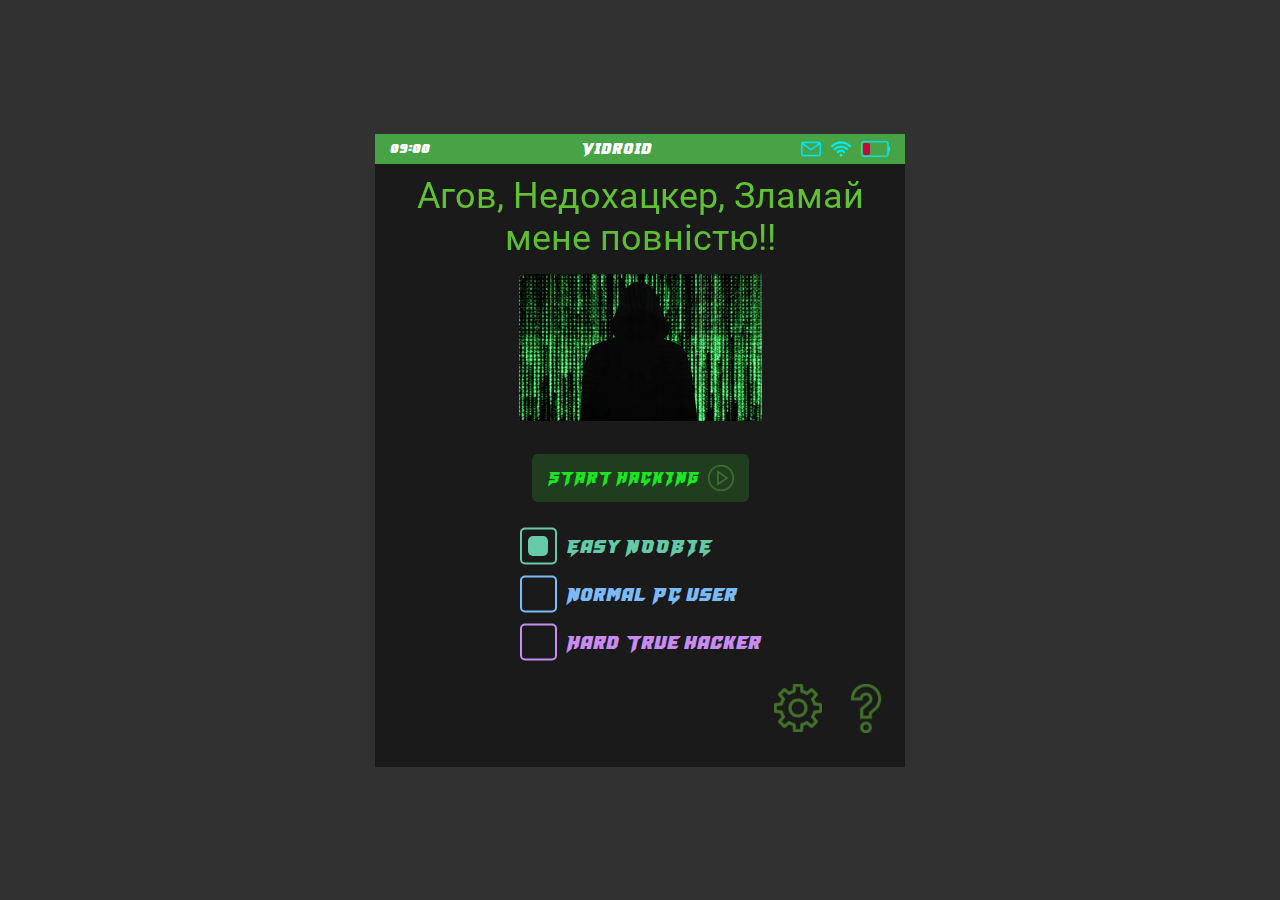
==== index.html @ 98e70397 "Add files via upload" ====
<!DOCTYPE html>
<html id="html" lang="en">
  <head>
    <meta charset="UTF-8" />
    <meta http-equiv="X-UA-Compatible" content="IE=edge" />
    <meta name="viewport" content="width=device-width, initial-scale=1.0" />
    <link rel="stylesheet" href="css/style.min.css?_v=20230203214151" />
    <title></title>
  </head>

  <body>
    <header class="header"></header>

    <div class="wrapper">
      <main>
        <div class="game-background">
          <!-- <div class="game-background__img">
      <img src="img/bg-code.png" alt="" />
    </div> -->
          <div class="game-scene">
            <div class="game-scene__header game-header">
              <div class="game-header__time">09:00</div>
              <div class="game-header__logo"><p>Vidroid</p></div>
              <div class="game-header__icons">
                <img src="img/mail.svg" alt="" /><img
                  src="img/wifi.svg"
                  alt=""
                /><img src="img/battery.svg" alt="" />
              </div>
            </div>
            <div class="game-scene__body game-body">
              <div class="game-body__main-screen page main-screen">
                <h2 class="main-screen__title">
                  Агов, Недохацкер, Зламай мене повністю!!
                </h2>
                <div class="main-screen__img">
                  <img src="img/main-screen-img.png" alt="" />
                </div>
                <div class="main-screen__start-button">
                  <p>START HACKING</p>
                  <img src="img/game-button.svg" alt="" />
                </div>
                <div class="main-screen__hard-block hard-block">
                  <div
                    complexity="easy"
                    class="hard-block__button active level-easy"
                  >
                    Easy NOOBIE
                  </div>
                  <div
                    complexity="medium"
                    class="hard-block__button level-medium"
                  >
                    Normal PC user
                  </div>
                  <div complexity="hard" class="hard-block__button level-hard">
                    Hard True hacker
                  </div>
                </div>
                <div class="main-screen__help-buttons help-buttons">
                  <div
                    class="help-buttons__button help-buttons__button-settings"
                  >
                    <img src="img/settings.svg" alt="" />
                  </div>
                  <div
                    class="help-buttons__button help-buttons__button-questions"
                  >
                    <img src="img/questions.svg" alt="" />
                  </div>
                </div>
              </div>
              <div class="game-body__game-level page game-level">
                <h2 class="game-level__title"></h2>
                <div class="game-level__image">
                  <img src="img/task-image.png" alt="" />
                </div>
                <div class="game-level__answers-block"></div>
                <div class="game-level__interface interface">
                  <div class="interface__inventory inventory">
                    <div class="inventory__item"></div>
                    <div class="inventory__item"></div>
                    <div class="inventory__item"></div>
                    <div class="inventory__item"></div>
                    <div class="inventory__item"></div>
                  </div>
                  <div class="interface__map">
                    <img src="img/map-icon.png" alt="map" />
                  </div>
                </div>
                <div class="game-level__popup-wrapper game-level__popup-hidden">
                  <div class="game-level__popup">
                    <h2 class="game-level__popup-title"></h2>
                    <!-- <a class="game-level__popup-button">Move on</a> -->
                  </div>
                </div>
              </div>
              <div class="game-body__map game-map game-map-hidden">
                <div class="game-map__content">
                  <div class="close-map-button">x</div>
                  <div class="game-map__item-start">Start Hacking</div>
                  <div
                    lvl="1"
                    numinarr=""
                    class="game-map__item game-map__item-1 question lvl lvl-1"
                  >
                    <img src="img/1.svg" alt="" />
                  </div>
                  <div
                    lvl="2"
                    numinarr=""
                    class="game-map__item game-map__item-2 question lvl lvl-2 game-item-key game-item-key-1"
                  >
                    <img src="img/key.svg" alt="" />
                  </div>
                  <div
                    lvl="3"
                    numinarr=""
                    class="game-map__item game-map__item-3 question lvl lvl-3"
                  >
                    <img src="img/2.svg" alt="" />
                  </div>
                  <div
                    lvl="4"
                    numinarr=""
                    class="game-map__item game-map__item-4 question lvl lvl-4"
                  >
                    <img src="img/3.svg" alt="" />
                  </div>
                  <div
                    lvl="5"
                    numinarr=""
                    class="game-map__item game-map__item-5 question lvl lvl-5"
                  >
                    <img src="img/4.svg" alt="" />
                  </div>
                  <div
                    lvl="6"
                    numinarr=""
                    class="game-map__item game-map__item-6 question lvl lvl-6 game-item-key game-item-key-2"
                  >
                    <img src="img/key.svg" alt="" />
                  </div>
                  <div
                    lvl="7"
                    numinarr=""
                    class="game-map__item game-map__item-7 question lvl lvl-7"
                  >
                    <img src="img/5.svg" alt="" />
                  </div>
                  <div
                    lvl="8"
                    numinarr=""
                    class="game-map__item game-map__item-8 question lvl lvl-8"
                  >
                    <img src="img/6.svg" alt="" />
                  </div>
                  <div
                    lvl="9"
                    numinarr=""
                    class="game-map__item game-map__item-9 question lvl lvl-9"
                  >
                    <img src="img/7.svg" alt="" />
                  </div>
                  <div
                    lvl="10"
                    numinarr=""
                    class="game-map__item game-map__item-10 question lvl lvl-10 game-item-key game-item-key-3"
                  >
                    <img src="img/key.svg" alt="" />
                  </div>
                  <div
                    lvl="11"
                    numinarr=""
                    class="game-map__item game-map__item-11 question lvl lvl-11"
                  >
                    <img src="img/8.svg" alt="" />
                  </div>
                  <div
                    lvl="12"
                    numinarr=""
                    class="game-map__item game-map__item-12 question lvl lvl-12"
                  >
                    <img src="img/9.svg" alt="" />
                  </div>
                  <div
                    lvl="13"
                    numinarr=""
                    class="game-map__item game-map__item-13 question lvl lvl-13"
                  >
                    <img src="img/10.svg" alt="" />
                  </div>
                  <div
                    lvl="14"
                    numinarr=""
                    class="game-map__item game-map__item-14 question lvl lvl-14 game-item-key game-item-key-4"
                  >
                    <img src="img/key.svg" alt="" />
                  </div>
                  <div class="game-map__item game-map__item-15 game-item-lock">
                    <img src="img/lock.svg" alt="" />
                  </div>
                  <div class="game-map__item game-map__item-16 game-item-lock">
                    <img src="img/lock.svg" alt="" />
                  </div>
                  <div class="game-map__item game-map__item-17 game-item-lock">
                    <img src="img/lock.svg" alt="" />
                  </div>
                  <div class="game-map__item game-map__item-18 game-item-lock">
                    <img src="img/lock.svg" alt="" />
                  </div>
                  <div
                    class="game-map__item game-map__item-19 game-item-finally-boss"
                  >
                    <img src="img/main-boss.svg" alt="" />
                  </div>
                </div>
              </div>
            </div>
          </div>
        </div>
      </main>
    </div>
    <footer class="footer">
      <div class="footer__container">
        <div class="footer__content"></div>
      </div>
    </footer>

    <script src="js/app.min.js?_v=20230203214151"></script>
  </body>
</html>
---- css/style.min.css ----
*,::after,::before{padding:0;margin:0;border:0;box-sizing:border-box}body,html{height:100%;line-height:1;font-style:normal;scroll-behavior:smooth}a{text-decoration:none;color:inherit;cursor:pointer}h1,h2,h3,h4,h5{padding:0;margin:0}img{width:100%;max-width:100%;height:auto}li,ul{list-style:none}.wrapper{min-height:100%;display:flex;flex-direction:column}main{flex:1 1 auto;min-height:100vh}@font-face{font-family:swiper-icons;src:url("data:application/font-woff;charset=utf-8;base64, [base64]//wADZ2x5ZgAAAywAAADMAAAD2MHtryVoZWFkAAABbAAAADAAAAA2E2+eoWhoZWEAAAGcAAAAHwAAACQC9gDzaG10eAAAAigAAAAZAAAArgJkABFsb2NhAAAC0AAAAFoAAABaFQAUGG1heHAAAAG8AAAAHwAAACAAcABAbmFtZQAAA/gAAAE5AAACXvFdBwlwb3N0AAAFNAAAAGIAAACE5s74hXjaY2BkYGAAYpf5Hu/j+W2+MnAzMYDAzaX6QjD6/4//Bxj5GA8AuRwMYGkAPywL13jaY2BkYGA88P8Agx4j+/8fQDYfA1AEBWgDAIB2BOoAeNpjYGRgYNBh4GdgYgABEMnIABJzYNADCQAACWgAsQB42mNgYfzCOIGBlYGB0YcxjYGBwR1Kf2WQZGhhYGBiYGVmgAFGBiQQkOaawtDAoMBQxXjg/wEGPcYDDA4wNUA2CCgwsAAAO4EL6gAAeNpj2M0gyAACqxgGNWBkZ2D4/wMA+xkDdgAAAHjaY2BgYGaAYBkGRgYQiAHyGMF8FgYHIM3DwMHABGQrMOgyWDLEM1T9/w8UBfEMgLzE////P/5//f/V/xv+r4eaAAeMbAxwIUYmIMHEgKYAYjUcsDAwsLKxc3BycfPw8jEQA/[base64]/uznmfPFBNODM2K7MTQ45YEAZqGP81AmGGcF3iPqOop0r1SPTaTbVkfUe4HXj97wYE+yNwWYxwWu4v1ugWHgo3S1XdZEVqWM7ET0cfnLGxWfkgR42o2PvWrDMBSFj/IHLaF0zKjRgdiVMwScNRAoWUoH78Y2icB/yIY09An6AH2Bdu/UB+yxopYshQiEvnvu0dURgDt8QeC8PDw7Fpji3fEA4z/PEJ6YOB5hKh4dj3EvXhxPqH/SKUY3rJ7srZ4FZnh1PMAtPhwP6fl2PMJMPDgeQ4rY8YT6Gzao0eAEA409DuggmTnFnOcSCiEiLMgxCiTI6Cq5DZUd3Qmp10vO0LaLTd2cjN4fOumlc7lUYbSQcZFkutRG7g6JKZKy0RmdLY680CDnEJ+UMkpFFe1RN7nxdVpXrC4aTtnaurOnYercZg2YVmLN/d/gczfEimrE/fs/bOuq29Zmn8tloORaXgZgGa78yO9/cnXm2BpaGvq25Dv9S4E9+5SIc9PqupJKhYFSSl47+Qcr1mYNAAAAeNptw0cKwkAAAMDZJA8Q7OUJvkLsPfZ6zFVERPy8qHh2YER+3i/BP83vIBLLySsoKimrqKqpa2hp6+jq6RsYGhmbmJqZSy0sraxtbO3sHRydnEMU4uR6yx7JJXveP7WrDycAAAAAAAH//wACeNpjYGRgYOABYhkgZgJCZgZNBkYGLQZtIJsFLMYAAAw3ALgAeNolizEKgDAQBCchRbC2sFER0YD6qVQiBCv/H9ezGI6Z5XBAw8CBK/m5iQQVauVbXLnOrMZv2oLdKFa8Pjuru2hJzGabmOSLzNMzvutpB3N42mNgZGBg4GKQYzBhYMxJLMlj4GBgAYow/P/PAJJhLM6sSoWKfWCAAwDAjgbRAAB42mNgYGBkAIIbCZo5IPrmUn0hGA0AO8EFTQAA") format("woff");font-weight:400;font-style:normal}:root{--swiper-theme-color:#007aff}.swiper{margin-left:auto;margin-right:auto;position:relative;overflow:hidden;list-style:none;padding:0;z-index:1}.swiper-vertical>.swiper-wrapper{flex-direction:column}.swiper-wrapper{position:relative;width:100%;height:100%;z-index:1;display:flex;transition-property:transform;box-sizing:content-box}.swiper-android .swiper-slide,.swiper-wrapper{transform:translate3d(0,0,0)}.swiper-pointer-events{touch-action:pan-y}.swiper-pointer-events.swiper-vertical{touch-action:pan-x}.swiper-slide{flex-shrink:0;width:100%;height:100%;position:relative;transition-property:transform}.swiper-slide-invisible-blank{visibility:hidden}.swiper-autoheight,.swiper-autoheight .swiper-slide{height:auto}.swiper-autoheight .swiper-wrapper{align-items:flex-start;transition-property:transform,height}.swiper-backface-hidden .swiper-slide{transform:translateZ(0);-webkit-backface-visibility:hidden;backface-visibility:hidden}.swiper-3d,.swiper-3d.swiper-css-mode .swiper-wrapper{perspective:1200px}.swiper-3d .swiper-cube-shadow,.swiper-3d .swiper-slide,.swiper-3d .swiper-slide-shadow,.swiper-3d .swiper-slide-shadow-bottom,.swiper-3d .swiper-slide-shadow-left,.swiper-3d .swiper-slide-shadow-right,.swiper-3d .swiper-slide-shadow-top,.swiper-3d .swiper-wrapper{transform-style:preserve-3d}.swiper-3d .swiper-slide-shadow,.swiper-3d .swiper-slide-shadow-bottom,.swiper-3d .swiper-slide-shadow-left,.swiper-3d .swiper-slide-shadow-right,.swiper-3d .swiper-slide-shadow-top{position:absolute;left:0;top:0;width:100%;height:100%;pointer-events:none;z-index:10}.swiper-3d .swiper-slide-shadow{background:rgba(0,0,0,.15)}.swiper-3d .swiper-slide-shadow-left{background-image:linear-gradient(to left,rgba(0,0,0,.5),rgba(0,0,0,0))}.swiper-3d .swiper-slide-shadow-right{background-image:linear-gradient(to right,rgba(0,0,0,.5),rgba(0,0,0,0))}.swiper-3d .swiper-slide-shadow-top{background-image:linear-gradient(to top,rgba(0,0,0,.5),rgba(0,0,0,0))}.swiper-3d .swiper-slide-shadow-bottom{background-image:linear-gradient(to bottom,rgba(0,0,0,.5),rgba(0,0,0,0))}.swiper-css-mode>.swiper-wrapper{overflow:auto;scrollbar-width:none;-ms-overflow-style:none}.swiper-css-mode>.swiper-wrapper::-webkit-scrollbar{display:none}.swiper-css-mode>.swiper-wrapper>.swiper-slide{scroll-snap-align:start start}.swiper-horizontal.swiper-css-mode>.swiper-wrapper{scroll-snap-type:x mandatory}.swiper-vertical.swiper-css-mode>.swiper-wrapper{scroll-snap-type:y mandatory}.swiper-centered>.swiper-wrapper::before{content:"";flex-shrink:0;order:9999}.swiper-centered.swiper-horizontal>.swiper-wrapper>.swiper-slide:first-child{-webkit-margin-start:var(--swiper-centered-offset-before);margin-inline-start:var(--swiper-centered-offset-before)}.swiper-centered.swiper-horizontal>.swiper-wrapper::before{height:100%;width:var(--swiper-centered-offset-after)}.swiper-centered.swiper-vertical>.swiper-wrapper>.swiper-slide:first-child{-webkit-margin-before:var(--swiper-centered-offset-before);margin-block-start:var(--swiper-centered-offset-before)}.swiper-centered.swiper-vertical>.swiper-wrapper::before{width:100%;height:var(--swiper-centered-offset-after)}.swiper-centered>.swiper-wrapper>.swiper-slide{scroll-snap-align:center center}@font-face{font-family:Bufelos;font-display:swap;src:url(../fonts/Bufelos.woff2) format("woff2"),url(../fonts/Bufelos.woff) format("woff");font-weight:400;font-style:normal}@font-face{font-family:Bufelos;font-display:swap;src:url(../fonts/Bufelos-Italic.woff2) format("woff2"),url(../fonts/Bufelos-Italic.woff) format("woff");font-weight:400;font-style:normal}@font-face{font-family:Roboto;font-display:swap;src:url(../fonts/Roboto-Regular.woff2) format("woff2"),url(../fonts/Roboto-Regular.woff) format("woff");font-weight:400;font-style:normal}body,html{font-family:Bufelos;overflow-x:hidden}[class*=__container]{max-width:75.625rem;margin:0 auto;padding:0 .9375rem}.d-none{display:none!important}.game-scene .game-header{padding:0 15px;height:1.875rem;background-color:#47a345;display:flex;flex-direction:row;align-items:center;color:#fff}.game-scene .game-header__time{font-weight:400;font-size:15px;line-height:27px}.game-scene .game-header__logo{flex:1 1 auto;display:flex;align-items:center;justify-content:center;text-align:center;font-weight:400;font-size:18px;line-height:27px}.game-scene .game-header__icons{display:flex}.game-scene .game-header__icons img:not(:last-child){margin-right:10px}.phone-block{width:530px;height:633px;background-color:#000;padding:10px 40px;position:relative}.phone-block__item{color:#000;margin-bottom:1.25rem;background-color:#fff;padding:10px;text-align:center;width:60px}.phone-block__item-1{position:absolute;bottom:10px;left:50%}.phone-block__item-2{position:absolute;bottom:60px;left:70%}.phone-block__item-3{position:absolute;bottom:90px;left:55%}.phone-block__item-4{position:absolute;bottom:90px;left:85%}.phone-block__item-5{position:absolute;bottom:180px;left:70%;background-color:#ff0}.phone-block__item-6{position:absolute;bottom:320px;left:70%;width:70px;height:70px}.phone-block__item-7{position:absolute;bottom:80px;left:25%}.phone-block__item-8{position:absolute;bottom:170px;left:10%}.phone-block__item-9{position:absolute;bottom:165px;left:34%}.phone-block__item-9{position:absolute;bottom:240px;left:40%;width:80px;height:80px}.phone-block__item-10{position:absolute;bottom:165px;left:24%}.phone-block__item-11{position:absolute;bottom:340px;left:10%}.phone-block__item-12{position:absolute;bottom:390px;left:10%}.phone-block__item-13{position:absolute;bottom:450px;left:30%;background-color:#ff0}.phone-block__item-14{position:absolute;bottom:540px;left:50%}.phone-block__item-15{position:absolute;bottom:280px;left:5%;width:30px;height:30px;background-color:#ff0}.phone-block__item-16{position:absolute;bottom:170px;left:47%;background-color:#ff0;width:20px;height:20px}.phone-block .locked{background-color:gray!important}.game-background{padding:1.25rem}.game-background{background-color:#313131;background-repeat:no-repeat;background-size:cover;background-position:center;min-height:100vh;width:100vw;position:relative;display:flex;align-items:center;justify-content:center}.game-background__img{position:absolute;top:0;left:0;bottom:0;right:0;width:100%;height:100vh;-o-object-fit:cover;object-fit:cover}.game-scene{background-color:#1a1a1a;width:33.125rem;min-height:39.5625rem}.game-scene .game-body .main-screen{display:flex;align-items:center;flex-direction:column;min-height:603px;padding:11px 15px;padding-bottom:2.1875rem}.game-scene .game-body .main-screen__title{font-family:Roboto;font-weight:400;font-size:36px;line-height:42px;text-align:center;margin-bottom:.9375rem;background:linear-gradient(180deg,#62c434 0,#61c133 24.27%,#5fbd32 73.23%,#5dbb31 100%);-webkit-background-clip:text;-webkit-text-fill-color:transparent;background-clip:text}.game-scene .game-body .main-screen__img{max-width:15.3125rem;max-height:9.375rem;margin-bottom:1.875rem}.game-scene .game-body .main-screen__start-button{padding:.6875rem .9375rem;background-color:rgba(38,98,36,.5019607843);color:#18e721;border-radius:6px;display:flex;align-content:center;justify-content:center;cursor:pointer;margin-bottom:1.875rem;font-weight:400;font-size:18px;line-height:21px}.game-scene .game-body .main-screen__start-button:hover{background-color:rgba(33,138,30,.5019607843);box-shadow:0 0 50px rgba(33,138,30,.5019607843)}.game-scene .game-body .main-screen__start-button p{margin-right:10px;display:flex;align-items:center;justify-content:center}.game-scene .game-body .main-screen__start-button img{width:100%;height:100%;max-width:1.625rem;max-height:1.625rem}.game-scene .game-body .main-screen .hard-block{display:flex;flex-direction:column;align-items:baseline}.game-scene .game-body .main-screen .hard-block__button{font-weight:400;font-size:22px;line-height:28px;padding-left:2.8125rem;position:relative;cursor:pointer}.game-scene .game-body .main-screen .hard-block__button:not(:last-child){margin-bottom:1.25rem}.game-scene .game-body .main-screen .hard-block__button::after,.game-scene .game-body .main-screen .hard-block__button::before{position:absolute;content:"";left:0;top:50%;transform:translateY(-50%)}.game-scene .game-body .main-screen .hard-block__button::before{width:37px;height:37px;border-radius:5px}.game-scene .game-body .main-screen .hard-block__button:hover.hard-block__button::after{width:20px;height:20px;left:8px;border-radius:.3125rem}.game-scene .game-body .main-screen .hard-block__button.active::after{width:20px;height:20px;left:8px;border-radius:.3125rem}.game-scene .game-body .main-screen .hard-block .level-easy{color:rgba(116,234,195,.8509803922)}.game-scene .game-body .main-screen .hard-block .level-easy::before{border:2.5px solid rgba(116,234,195,.85)}.game-scene .game-body .main-screen .hard-block .level-easy::after{background-color:rgba(116,234,195,.8509803922)}.game-scene .game-body .main-screen .hard-block .level-medium{color:rgba(128,191,255,.9803921569)}.game-scene .game-body .main-screen .hard-block .level-medium::before{border:2.5px solid rgba(128,191,255,.9803921569)}.game-scene .game-body .main-screen .hard-block .level-medium::after{background-color:rgba(128,191,255,.9803921569)}.game-scene .game-body .main-screen .hard-block .level-hard{color:rgba(212,148,255,.9411764706)}.game-scene .game-body .main-screen .hard-block .level-hard::before{border:2.5px solid rgba(212,148,255,.9411764706)}.game-scene .game-body .main-screen .hard-block .level-hard::after{background-color:rgba(212,148,255,.9411764706)}.game-scene .game-body .main-screen .help-buttons{justify-self:flex-end;align-self:end;display:flex;align-items:center;margin-top:auto}.game-scene .game-body .main-screen .help-buttons__button{width:3rem;height:3rem;cursor:pointer}.game-scene .game-body .main-screen .help-buttons__button:not(:last-child){margin-right:1.25rem}.game-body .game-level{min-height:603px;padding:1.25rem .9375rem;padding-top:3.125rem;display:flex;align-items:center;flex-direction:column}.game-body .game-level__title{font-weight:400;font-size:18px;line-height:21px;display:flex;align-items:center;text-align:center;color:#fff;margin-bottom:2.5rem}.game-body .game-level__image{max-width:9.375rem;margin-bottom:2.5rem}.game-body .game-level__answers-block{width:100%;max-width:25rem;display:grid;grid-template-columns:repeat(2,1fr);background:#313131;border-radius:11px;min-height:7.5rem;padding:.625rem .5rem;gap:.625rem;margin-top:auto;margin-bottom:1.875rem}.game-body .game-level__answer-option{background:rgba(38,98,36,.5);border-radius:8px;font-weight:400;font-size:16;line-height:116.6666666667%;display:flex;align-items:center;text-align:center;justify-content:center;color:#fff;padding:7px 7px;cursor:pointer}.game-body .game-level .interface{display:flex;flex-direction:row;align-items:center;justify-content:center}.game-body .game-level .interface .inventory{display:flex;flex-direction:row;align-items:center;justify-content:center;margin-right:.9375rem}.game-body .game-level .interface .inventory__item{width:50px;height:50px;background:rgba(51,51,51,.5);border:1px solid #24d355;border-radius:6px}.game-body .game-level .interface .inventory__item:not(:last-child){margin-right:.3125rem}.game-body .game-level .interface__map{cursor:pointer;background:rgba(51,51,51,.75);border-radius:11px;display:flex;align-items:center;justify-content:center;width:50px;height:50px}.game-body .game-level .interface__map img{width:2.5rem;height:2.5rem}.game-body .game-level__popup-wrapper{position:absolute;top:0;left:0;width:100%;height:100%;background-color:rgba(0,0,0,.5);display:flex;align-items:center;justify-content:center}.game-body .game-level__popup{width:380px;min-height:300px;background-color:#313131;border-radius:10px;border:1px solid #010101;padding:20px 10px 30px 10px;display:flex;flex-direction:column;align-items:center;margin:0 auto}.game-body .game-level__popup-title{text-align:center;margin:0 auto;color:#fff}.game-body .game-level__popup-button{padding:.6875rem 1.25rem;background-color:rgba(38,98,36,.5019607843);color:#18e721;border-radius:6px;display:flex;align-content:center;justify-content:center;cursor:pointer;font-weight:400;font-size:18px;line-height:21px;margin-top:auto}.game-body .game-level__popup-hidden{padding:0;margin:0;overflow:hidden;width:0;height:0;visibility:hidden;opacity:0}.game-map-hidden{opacity:0;visibility:hidden;padding:0;margin:0;width:0;height:0;overflow:hidden}.close-map-button{background-color:red;border-radius:50%;width:20px;height:20px;display:flex;align-items:center;justify-content:center;position:absolute;top:5px;right:5px;-webkit-user-select:none;-moz-user-select:none;user-select:none;cursor:pointer;text-align:center;line-height:100%;font-size:16px}.game-body{position:relative}.game-body .game-map{transition:all .3s ease;position:absolute;top:1.25rem;left:50%;transform:translateX(-50%);width:100%;max-width:28.75rem;min-height:30.3125rem;background:rgba(67,67,67,.97);border-radius:14px}.game-body .game-map__content{position:relative;width:100%;min-height:30.3125rem}.game-body .game-map__item{position:absolute;cursor:pointer}.game-body .game-map__item-start{cursor:pointer;position:absolute;font-weight:400;font-size:20px;line-height:23px;text-align:center;color:#37c834;bottom:1.25rem;left:50%;transform:translateX(-50%);width:-webkit-max-content;width:-moz-max-content;width:max-content}.game-body .game-map__item-1{left:6rem;bottom:3.875rem}.game-body .game-map__item-2{left:9.0625rem;bottom:6.875rem}.game-body .game-map__item-3{left:13.5rem;bottom:5.625rem}.game-body .game-map__item-4{left:15.875rem;bottom:9.375rem}.game-body .game-map__item-5{left:7.875rem;bottom:10.125rem}.game-body .game-map__item-6{left:3.4375rem;bottom:13.6875rem}.game-body .game-map__item-7{left:12.3125rem;bottom:14.375rem}.game-body .game-map__item-8{left:20rem;bottom:14.0625rem}.game-body .game-map__item-9{left:22.875rem;bottom:17.375rem}.game-body .game-map__item-10{left:20.3125rem;bottom:19.8125rem}.game-body .game-map__item-11{left:14.6875rem;bottom:18.125rem}.game-body .game-map__item-12{left:9rem;bottom:17.3125rem}.game-body .game-map__item-13{left:4.6875rem;bottom:18.0625rem}.game-body .game-map__item-14{left:9.1875rem;bottom:20.9375rem}.game-body .game-map__item-15{left:6.875rem;top:4.375rem}.game-body .game-map__item-16{left:10.4375rem;top:4.375rem}.game-body .game-map__item-17{left:14.0625rem;top:4.375rem}.game-body .game-map__item-18{left:17.9375rem;top:4.375rem}.game-body .game-map__item-19{left:50%;top:10px;transform:translateX(-50%)}
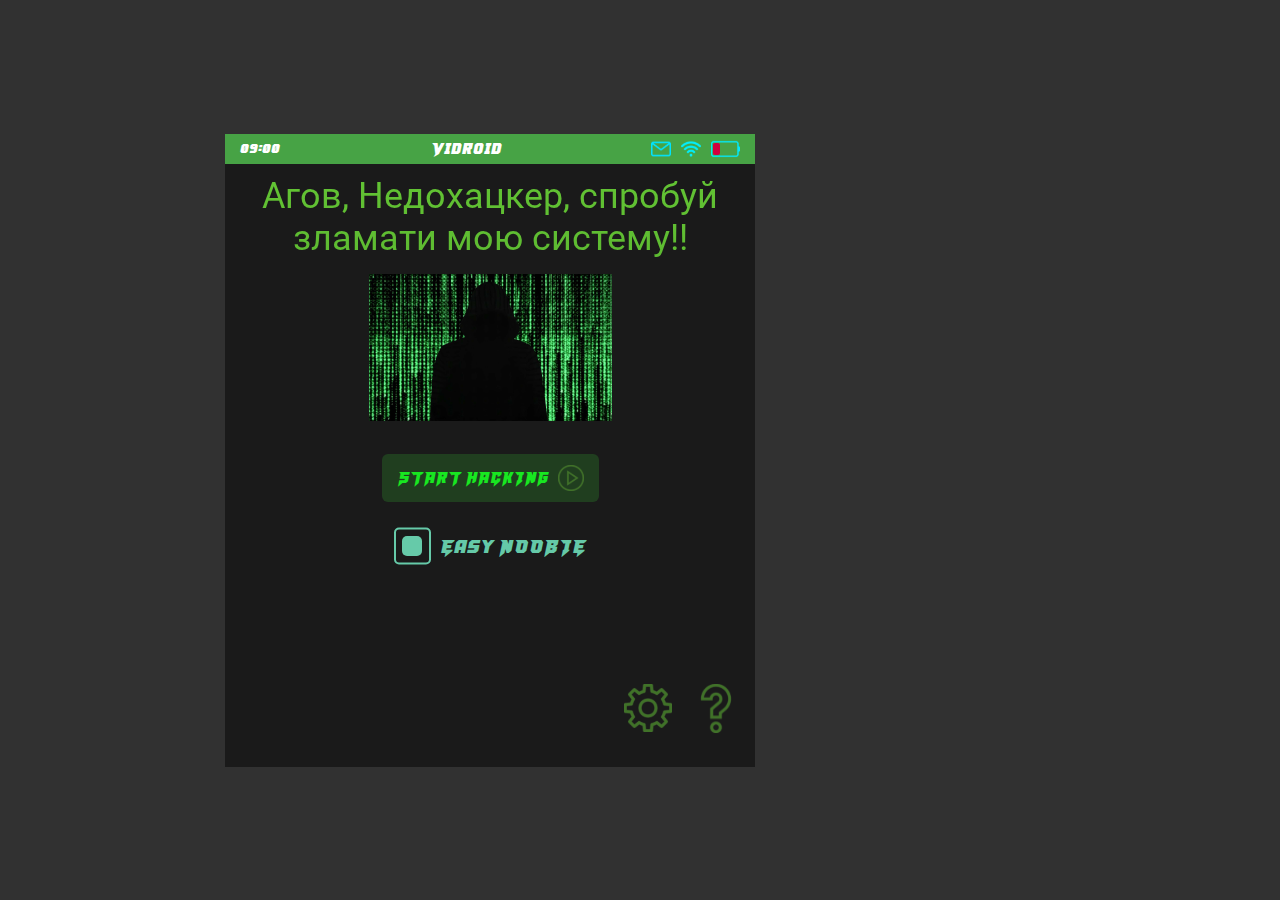
==== commit 480f14dc: "Add files via upload" ====
--- a/index.html
+++ b/index.html
@@ -1,10 +1,23 @@
 <!DOCTYPE html>
+<html id="html" lang="en">
+  <head>
+  <meta charset="UTF-8" />
+  <meta http-equiv="X-UA-Compatible" content="IE=edge" />
+  <meta name="viewport" content="width=device-width, initial-scale=1.0" />
+  <link rel="stylesheet" href="css/style.min.css?_v=20230204225810" />
+  <title></title>
+</head>
+
+  <body>
+    <header class="header"></header>
+
+    <div class="wrapper"><!DOCTYPE html>
 <html id="html" lang="en">
   <head>
     <meta charset="UTF-8" />
     <meta http-equiv="X-UA-Compatible" content="IE=edge" />
     <meta name="viewport" content="width=device-width, initial-scale=1.0" />
-    <link rel="stylesheet" href="css/style.min.css?_v=20230203214151" />
+    <link rel="stylesheet" href="css/style.css?_v=20230204225810" />
     <title></title>
   </head>
 
@@ -31,7 +44,7 @@
             <div class="game-scene__body game-body">
               <div class="game-body__main-screen page main-screen">
                 <h2 class="main-screen__title">
-                  Агов, Недохацкер, Зламай мене повністю!!
+                  Агов, Недохацкер, спробуй зламати мою систему!!
                 </h2>
                 <div class="main-screen__img">
                   <img src="img/main-screen-img.png" alt="" />
@@ -47,15 +60,18 @@
                   >
                     Easy NOOBIE
                   </div>
-                  <div
+                  <!-- <div
+                    
+                    class="hard-block__button level-medium"
+                  >
+                    Normal PC user
+                  </div> -->
+                  <!-- <div
                     complexity="medium"
-                    class="hard-block__button level-medium"
-                  >
-                    Normal PC user
-                  </div>
-                  <div complexity="hard" class="hard-block__button level-hard">
+                    class="hard-block__button level-hard"
+                  >
                     Hard True hacker
-                  </div>
+                  </div> -->
                 </div>
                 <div class="main-screen__help-buttons help-buttons">
                   <div
@@ -214,10 +230,46 @@
                   >
                     <img src="img/main-boss.svg" alt="" />
                   </div>
-                </div>
+                  <span class="map__root-1 map__root"></span>
+                  <span class="map__root-2 map__root"></span>
+                  <span class="map__root-3 map__root"></span>
+                  <span class="map__root-4 map__root"></span>
+                  <span class="map__root-5 map__root"></span>
+                  <span class="map__root-6 map__root"></span>
+                  <span class="map__root-7 map__root"></span>
+                  <span class="map__root-8 map__root"></span>
+                  <span class="map__root-9 map__root"></span>
+                  <span class="map__root-10 map__root"></span>
+                  <span class="map__root-11 map__root"></span>
+                  <span class="map__root-12 map__root"></span>
+                  <span class="map__root-13 map__root"></span>
+                  <span class="map__root-14 map__root"></span>
+                  <span class="map__root-15 map__root"></span>
+                  <span class="map__root-16 map__root"></span>
+                  <span class="map__root-17 map__root"></span>
+                  <span class="map__root-18 map__root"></span>
+                  <span class="map__root-19 map__root"></span>
+                  <span class="map__root-20 map__root"></span>
+                  <span class="map__root-21 map__root"></span>
+                  <span class="map__root-22 map__root"></span>
+                  <span class="map__root-23 map__root"></span>
+                  <span class="map__root-24 map__root"></span>
+                  <span class="map__root-25 map__root"></span>
+                </div>
+              </div>
+              <div class="page settings">
+                <h2 class="main-screen__title settings__title">Settings</h2>
+
+                <div class="settings__volume">
+                  <img width="24px" src="img/audio.png" alt="audio" />
+                  <input type="range" />
+                </div>
+
+                <button class="settings__quit-settings">Go back</button>
               </div>
             </div>
           </div>
+          <video src="files/video/bg.mp4" muted autoplay loop></video>
         </div>
       </main>
     </div>
@@ -227,6 +279,16 @@
       </div>
     </footer>
 
-    <script src="js/app.min.js?_v=20230203214151"></script>
+    <script src="index.js?_v=20230204225810"></script>
   </body>
 </html>
+</div>
+    <footer class="footer">
+  <div class="footer__container">
+    <div class="footer__content"></div>
+  </div>
+</footer>
+
+    <script src="js/app.min.js?_v=20230204225810"></script>
+  </body>
+</html>
--- a/css/style.css
+++ b/css/style.css
@@ -0,0 +1,984 @@
+*,
+*::after,
+*::before {
+  padding: 0;
+  margin: 0;
+  border: 0;
+  box-sizing: border-box;
+}
+
+html,
+body {
+  height: 100%;
+  line-height: 1;
+  font-style: normal;
+  scroll-behavior: smooth;
+}
+
+a {
+  text-decoration: none;
+  color: inherit;
+  cursor: pointer;
+}
+
+h1,
+h2,
+h3,
+h4,
+h5 {
+  padding: 0;
+  margin: 0;
+}
+
+img {
+  width: 100%;
+  max-width: 100%;
+  height: auto;
+}
+
+ul,
+li {
+  list-style: none;
+}
+
+.wrapper {
+  min-height: 100%;
+  display: flex;
+  flex-direction: column;
+}
+
+main {
+  flex: 1 1 auto;
+  min-height: 100vh;
+}
+
+/**
+ * Swiper 8.3.2
+ * Most modern mobile touch slider and framework with hardware accelerated transitions
+ * https://swiperjs.com
+ *
+ * Copyright 2014-2022 Vladimir Kharlampidi
+ *
+ * Released under the MIT License
+ *
+ * Released on: July 26, 2022
+ */
+
+@font-face {
+  font-family: "swiper-icons";
+  src: url("data:application/font-woff;charset=utf-8;base64, [base64]//wADZ2x5ZgAAAywAAADMAAAD2MHtryVoZWFkAAABbAAAADAAAAA2E2+eoWhoZWEAAAGcAAAAHwAAACQC9gDzaG10eAAAAigAAAAZAAAArgJkABFsb2NhAAAC0AAAAFoAAABaFQAUGG1heHAAAAG8AAAAHwAAACAAcABAbmFtZQAAA/gAAAE5AAACXvFdBwlwb3N0AAAFNAAAAGIAAACE5s74hXjaY2BkYGAAYpf5Hu/j+W2+MnAzMYDAzaX6QjD6/4//Bxj5GA8AuRwMYGkAPywL13jaY2BkYGA88P8Agx4j+/8fQDYfA1AEBWgDAIB2BOoAeNpjYGRgYNBh4GdgYgABEMnIABJzYNADCQAACWgAsQB42mNgYfzCOIGBlYGB0YcxjYGBwR1Kf2WQZGhhYGBiYGVmgAFGBiQQkOaawtDAoMBQxXjg/wEGPcYDDA4wNUA2CCgwsAAAO4EL6gAAeNpj2M0gyAACqxgGNWBkZ2D4/wMA+xkDdgAAAHjaY2BgYGaAYBkGRgYQiAHyGMF8FgYHIM3DwMHABGQrMOgyWDLEM1T9/w8UBfEMgLzE////P/5//f/V/xv+r4eaAAeMbAxwIUYmIMHEgKYAYjUcsDAwsLKxc3BycfPw8jEQA/[base64]/uznmfPFBNODM2K7MTQ45YEAZqGP81AmGGcF3iPqOop0r1SPTaTbVkfUe4HXj97wYE+yNwWYxwWu4v1ugWHgo3S1XdZEVqWM7ET0cfnLGxWfkgR42o2PvWrDMBSFj/IHLaF0zKjRgdiVMwScNRAoWUoH78Y2icB/yIY09An6AH2Bdu/UB+yxopYshQiEvnvu0dURgDt8QeC8PDw7Fpji3fEA4z/PEJ6YOB5hKh4dj3EvXhxPqH/SKUY3rJ7srZ4FZnh1PMAtPhwP6fl2PMJMPDgeQ4rY8YT6Gzao0eAEA409DuggmTnFnOcSCiEiLMgxCiTI6Cq5DZUd3Qmp10vO0LaLTd2cjN4fOumlc7lUYbSQcZFkutRG7g6JKZKy0RmdLY680CDnEJ+UMkpFFe1RN7nxdVpXrC4aTtnaurOnYercZg2YVmLN/d/gczfEimrE/fs/bOuq29Zmn8tloORaXgZgGa78yO9/cnXm2BpaGvq25Dv9S4E9+5SIc9PqupJKhYFSSl47+Qcr1mYNAAAAeNptw0cKwkAAAMDZJA8Q7OUJvkLsPfZ6zFVERPy8qHh2YER+3i/BP83vIBLLySsoKimrqKqpa2hp6+jq6RsYGhmbmJqZSy0sraxtbO3sHRydnEMU4uR6yx7JJXveP7WrDycAAAAAAAH//wACeNpjYGRgYOABYhkgZgJCZgZNBkYGLQZtIJsFLMYAAAw3ALgAeNolizEKgDAQBCchRbC2sFER0YD6qVQiBCv/H9ezGI6Z5XBAw8CBK/m5iQQVauVbXLnOrMZv2oLdKFa8Pjuru2hJzGabmOSLzNMzvutpB3N42mNgZGBg4GKQYzBhYMxJLMlj4GBgAYow/P/PAJJhLM6sSoWKfWCAAwDAjgbRAAB42mNgYGBkAIIbCZo5IPrmUn0hGA0AO8EFTQAA") format("woff");
+  font-weight: 400;
+  font-style: normal;
+}
+
+:root {
+  --swiper-theme-color: #007aff;
+}
+
+.swiper {
+  margin-left: auto;
+  margin-right: auto;
+  position: relative;
+  overflow: hidden;
+  list-style: none;
+  padding: 0;
+  /* Fix of Webkit flickering */
+  z-index: 1;
+}
+
+.swiper-vertical > .swiper-wrapper {
+  flex-direction: column;
+}
+
+.swiper-wrapper {
+  position: relative;
+  width: 100%;
+  height: 100%;
+  z-index: 1;
+  display: flex;
+  transition-property: transform;
+  box-sizing: content-box;
+}
+
+.swiper-android .swiper-slide,
+.swiper-wrapper {
+  transform: translate3d(0px, 0, 0);
+}
+
+.swiper-pointer-events {
+  touch-action: pan-y;
+}
+
+.swiper-pointer-events.swiper-vertical {
+  touch-action: pan-x;
+}
+
+.swiper-slide {
+  flex-shrink: 0;
+  width: 100%;
+  height: 100%;
+  position: relative;
+  transition-property: transform;
+}
+
+.swiper-slide-invisible-blank {
+  visibility: hidden;
+}
+
+/* Auto Height */
+
+.swiper-autoheight,
+.swiper-autoheight .swiper-slide {
+  height: auto;
+}
+
+.swiper-autoheight .swiper-wrapper {
+  align-items: flex-start;
+  transition-property: transform, height;
+}
+
+.swiper-backface-hidden .swiper-slide {
+  transform: translateZ(0);
+  -webkit-backface-visibility: hidden;
+          backface-visibility: hidden;
+}
+
+/* 3D Effects */
+
+.swiper-3d,
+.swiper-3d.swiper-css-mode .swiper-wrapper {
+  perspective: 1200px;
+}
+
+.swiper-3d .swiper-wrapper,
+.swiper-3d .swiper-slide,
+.swiper-3d .swiper-slide-shadow,
+.swiper-3d .swiper-slide-shadow-left,
+.swiper-3d .swiper-slide-shadow-right,
+.swiper-3d .swiper-slide-shadow-top,
+.swiper-3d .swiper-slide-shadow-bottom,
+.swiper-3d .swiper-cube-shadow {
+  transform-style: preserve-3d;
+}
+
+.swiper-3d .swiper-slide-shadow,
+.swiper-3d .swiper-slide-shadow-left,
+.swiper-3d .swiper-slide-shadow-right,
+.swiper-3d .swiper-slide-shadow-top,
+.swiper-3d .swiper-slide-shadow-bottom {
+  position: absolute;
+  left: 0;
+  top: 0;
+  width: 100%;
+  height: 100%;
+  pointer-events: none;
+  z-index: 10;
+}
+
+.swiper-3d .swiper-slide-shadow {
+  background: rgba(0, 0, 0, 0.15);
+}
+
+.swiper-3d .swiper-slide-shadow-left {
+  background-image: linear-gradient(to left, rgba(0, 0, 0, 0.5), rgba(0, 0, 0, 0));
+}
+
+.swiper-3d .swiper-slide-shadow-right {
+  background-image: linear-gradient(to right, rgba(0, 0, 0, 0.5), rgba(0, 0, 0, 0));
+}
+
+.swiper-3d .swiper-slide-shadow-top {
+  background-image: linear-gradient(to top, rgba(0, 0, 0, 0.5), rgba(0, 0, 0, 0));
+}
+
+.swiper-3d .swiper-slide-shadow-bottom {
+  background-image: linear-gradient(to bottom, rgba(0, 0, 0, 0.5), rgba(0, 0, 0, 0));
+}
+
+/* CSS Mode */
+
+.swiper-css-mode > .swiper-wrapper {
+  overflow: auto;
+  scrollbar-width: none;
+  /* For Firefox */
+  -ms-overflow-style: none;
+  /* For Internet Explorer and Edge */
+}
+
+.swiper-css-mode > .swiper-wrapper::-webkit-scrollbar {
+  display: none;
+}
+
+.swiper-css-mode > .swiper-wrapper > .swiper-slide {
+  scroll-snap-align: start start;
+}
+
+.swiper-horizontal.swiper-css-mode > .swiper-wrapper {
+  scroll-snap-type: x mandatory;
+}
+
+.swiper-vertical.swiper-css-mode > .swiper-wrapper {
+  scroll-snap-type: y mandatory;
+}
+
+.swiper-centered > .swiper-wrapper::before {
+  content: "";
+  flex-shrink: 0;
+  order: 9999;
+}
+
+.swiper-centered.swiper-horizontal > .swiper-wrapper > .swiper-slide:first-child {
+  -webkit-margin-start: var(--swiper-centered-offset-before);
+          margin-inline-start: var(--swiper-centered-offset-before);
+}
+
+.swiper-centered.swiper-horizontal > .swiper-wrapper::before {
+  height: 100%;
+  width: var(--swiper-centered-offset-after);
+}
+
+.swiper-centered.swiper-vertical > .swiper-wrapper > .swiper-slide:first-child {
+  -webkit-margin-before: var(--swiper-centered-offset-before);
+          margin-block-start: var(--swiper-centered-offset-before);
+}
+
+.swiper-centered.swiper-vertical > .swiper-wrapper::before {
+  width: 100%;
+  height: var(--swiper-centered-offset-after);
+}
+
+.swiper-centered > .swiper-wrapper > .swiper-slide {
+  scroll-snap-align: center center;
+}
+
+@font-face {
+  font-family: "Bufelos";
+  font-display: swap;
+  src: url("../fonts/Bufelos.woff2") format("woff2"), url("../fonts/Bufelos.woff") format("woff");
+  font-weight: 400;
+  font-style: normal;
+}
+
+@font-face {
+  font-family: "Bufelos";
+  font-display: swap;
+  src: url("../fonts/Bufelos-Italic.woff2") format("woff2"), url("../fonts/Bufelos-Italic.woff") format("woff");
+  font-weight: 400;
+  font-style: normal;
+}
+
+@font-face {
+  font-family: "Roboto";
+  font-display: swap;
+  src: url("../fonts/Roboto-Regular.woff2") format("woff2"), url("../fonts/Roboto-Regular.woff") format("woff");
+  font-weight: 400;
+  font-style: normal;
+}
+
+body,
+html {
+  font-family: "Bufelos";
+  overflow-x: hidden;
+}
+
+[class*=__container] {
+  max-width: 75.625rem;
+  margin: 0 auto;
+  padding: 0 0.9375rem;
+}
+
+.d-none {
+  display: none !important;
+}
+
+.game-scene .game-header {
+  padding: 0 15px;
+  height: 1.875rem;
+  background-color: #47a345;
+  display: flex;
+  flex-direction: row;
+  align-items: center;
+  color: #fff;
+}
+
+.game-scene .game-header__time {
+  font-weight: 400;
+  font-size: 15px;
+  line-height: 27px;
+}
+
+.game-scene .game-header__logo {
+  flex: 1 1 auto;
+  display: flex;
+  align-items: center;
+  justify-content: center;
+  text-align: center;
+  font-weight: 400;
+  font-size: 18px;
+  line-height: 27px;
+}
+
+.game-scene .game-header__icons {
+  display: flex;
+}
+
+.game-scene .game-header__icons img:not(:last-child) {
+  margin-right: 10px;
+}
+
+.phone-block {
+  width: 530px;
+  height: 633px;
+  background-color: black;
+  padding: 10px 40px;
+  position: relative;
+}
+
+.phone-block__item {
+  color: black;
+  margin-bottom: 1.25rem;
+  background-color: #fff;
+  padding: 10px;
+  text-align: center;
+  width: 60px;
+}
+
+.phone-block__item-1 {
+  position: absolute;
+  bottom: 10px;
+  left: 50%;
+}
+
+.phone-block__item-2 {
+  position: absolute;
+  bottom: 60px;
+  left: 70%;
+}
+
+.phone-block__item-3 {
+  position: absolute;
+  bottom: 90px;
+  left: 55%;
+}
+
+.phone-block__item-4 {
+  position: absolute;
+  bottom: 90px;
+  left: 85%;
+}
+
+.phone-block__item-5 {
+  position: absolute;
+  bottom: 180px;
+  left: 70%;
+  background-color: yellow;
+}
+
+.phone-block__item-6 {
+  position: absolute;
+  bottom: 320px;
+  left: 70%;
+  width: 70px;
+  height: 70px;
+}
+
+.phone-block__item-7 {
+  position: absolute;
+  bottom: 80px;
+  left: 25%;
+}
+
+.phone-block__item-8 {
+  position: absolute;
+  bottom: 170px;
+  left: 10%;
+}
+
+.phone-block__item-9 {
+  position: absolute;
+  bottom: 165px;
+  left: 34%;
+}
+
+.phone-block__item-9 {
+  position: absolute;
+  bottom: 240px;
+  left: 40%;
+  width: 80px;
+  height: 80px;
+}
+
+.phone-block__item-10 {
+  position: absolute;
+  bottom: 165px;
+  left: 24%;
+}
+
+.phone-block__item-11 {
+  position: absolute;
+  bottom: 340px;
+  left: 10%;
+}
+
+.phone-block__item-12 {
+  position: absolute;
+  bottom: 390px;
+  left: 10%;
+}
+
+.phone-block__item-13 {
+  position: absolute;
+  bottom: 450px;
+  left: 30%;
+  background-color: yellow;
+}
+
+.phone-block__item-14 {
+  position: absolute;
+  bottom: 540px;
+  left: 50%;
+}
+
+.phone-block__item-15 {
+  position: absolute;
+  bottom: 280px;
+  left: 5%;
+  width: 30px;
+  height: 30px;
+  background-color: yellow;
+}
+
+.phone-block__item-16 {
+  position: absolute;
+  bottom: 170px;
+  left: 47%;
+  background-color: yellow;
+  width: 20px;
+  height: 20px;
+}
+
+.phone-block .locked {
+  background-color: gray !important;
+}
+
+.game-background {
+  padding: 1.25rem;
+}
+
+.game-background {
+  background-color: #313131;
+  background-repeat: no-repeat;
+  background-size: cover;
+  background-position: center;
+  min-height: 100vh;
+  width: 100vw;
+  position: relative;
+  display: flex;
+  align-items: center;
+  justify-content: center;
+}
+
+.game-background__img {
+  position: absolute;
+  top: 0;
+  left: 0;
+  bottom: 0;
+  right: 0;
+  width: 100%;
+  height: 100vh;
+  -o-object-fit: cover;
+     object-fit: cover;
+}
+
+.game-scene {
+  background-color: #1a1a1a;
+  width: 33.125rem;
+  min-height: 39.5625rem;
+}
+
+.game-scene .game-body .main-screen {
+  display: flex;
+  align-items: center;
+  flex-direction: column;
+  min-height: 603px;
+  padding: 11px 15px;
+  padding-bottom: 2.1875rem;
+}
+
+.game-scene .game-body .main-screen__title {
+  font-family: "Roboto";
+  font-weight: 400;
+  font-size: 36px;
+  line-height: 42px;
+  text-align: center;
+  margin-bottom: 0.9375rem;
+  background: linear-gradient(180deg, #62c434 0%, #61c133 24.27%, #5fbd32 73.23%, #5dbb31 100%);
+  -webkit-background-clip: text;
+  -webkit-text-fill-color: transparent;
+  background-clip: text;
+}
+
+.game-scene .game-body .main-screen__img {
+  max-width: 15.3125rem;
+  max-height: 9.375rem;
+  margin-bottom: 1.875rem;
+}
+
+.game-scene .game-body .main-screen__start-button {
+  padding: 0.6875rem 0.9375rem;
+  background-color: rgba(38, 98, 36, 0.5019607843);
+  color: #18e721;
+  border-radius: 6px;
+  display: flex;
+  align-content: center;
+  justify-content: center;
+  cursor: pointer;
+  margin-bottom: 1.875rem;
+  font-weight: 400;
+  font-size: 18px;
+  line-height: 21px;
+}
+
+.game-scene .game-body .main-screen__start-button:hover {
+  background-color: rgba(33, 138, 30, 0.5019607843);
+  box-shadow: 0px 0px 50px rgba(33, 138, 30, 0.5019607843);
+}
+
+.game-scene .game-body .main-screen__start-button p {
+  margin-right: 10px;
+  display: flex;
+  align-items: center;
+  justify-content: center;
+}
+
+.game-scene .game-body .main-screen__start-button img {
+  width: 100%;
+  height: 100%;
+  max-width: 1.625rem;
+  max-height: 1.625rem;
+}
+
+.game-scene .game-body .main-screen .hard-block {
+  display: flex;
+  flex-direction: column;
+  align-items: baseline;
+}
+
+.game-scene .game-body .main-screen .hard-block__button {
+  font-weight: 400;
+  font-size: 22px;
+  line-height: 28px;
+  padding-left: 2.8125rem;
+  position: relative;
+  cursor: pointer;
+}
+
+.game-scene .game-body .main-screen .hard-block__button:not(:last-child) {
+  margin-bottom: 1.25rem;
+}
+
+.game-scene .game-body .main-screen .hard-block__button::before,
+.game-scene .game-body .main-screen .hard-block__button::after {
+  position: absolute;
+  content: "";
+  left: 0;
+  top: 50%;
+  transform: translateY(-50%);
+}
+
+.game-scene .game-body .main-screen .hard-block__button::before {
+  width: 37px;
+  height: 37px;
+  border-radius: 5px;
+}
+
+.game-scene .game-body .main-screen .hard-block__button:hover.hard-block__button::after {
+  width: 20px;
+  height: 20px;
+  left: 8px;
+  border-radius: 0.3125rem;
+}
+
+.game-scene .game-body .main-screen .hard-block__button.active::after {
+  width: 20px;
+  height: 20px;
+  left: 8px;
+  border-radius: 0.3125rem;
+}
+
+.game-scene .game-body .main-screen .hard-block .level-easy {
+  color: rgba(116, 234, 195, 0.8509803922);
+}
+
+.game-scene .game-body .main-screen .hard-block .level-easy::before {
+  border: 2.5px solid rgba(116, 234, 195, 0.85);
+}
+
+.game-scene .game-body .main-screen .hard-block .level-easy::after {
+  background-color: rgba(116, 234, 195, 0.8509803922);
+}
+
+.game-scene .game-body .main-screen .hard-block .level-medium {
+  color: rgba(128, 191, 255, 0.9803921569);
+}
+
+.game-scene .game-body .main-screen .hard-block .level-medium::before {
+  border: 2.5px solid rgba(128, 191, 255, 0.9803921569);
+}
+
+.game-scene .game-body .main-screen .hard-block .level-medium::after {
+  background-color: rgba(128, 191, 255, 0.9803921569);
+}
+
+.game-scene .game-body .main-screen .hard-block .level-hard {
+  color: rgba(212, 148, 255, 0.9411764706);
+}
+
+.game-scene .game-body .main-screen .hard-block .level-hard::before {
+  border: 2.5px solid rgba(212, 148, 255, 0.9411764706);
+}
+
+.game-scene .game-body .main-screen .hard-block .level-hard::after {
+  background-color: rgba(212, 148, 255, 0.9411764706);
+}
+
+.game-scene .game-body .main-screen .help-buttons {
+  justify-self: flex-end;
+  align-self: end;
+  display: flex;
+  align-items: center;
+  margin-top: auto;
+}
+
+.game-scene .game-body .main-screen .help-buttons__button {
+  width: 3rem;
+  height: 3rem;
+  cursor: pointer;
+}
+
+.game-scene .game-body .main-screen .help-buttons__button:not(:last-child) {
+  margin-right: 1.25rem;
+}
+
+.game-body .game-level {
+  min-height: 603px;
+  padding: 1.25rem 0.9375rem;
+  padding-top: 3.125rem;
+  display: flex;
+  align-items: center;
+  flex-direction: column;
+}
+
+.game-body .game-level__title {
+  font-weight: 400;
+  font-size: 18px;
+  line-height: 21px;
+  display: flex;
+  align-items: center;
+  text-align: center;
+  color: #ffffff;
+  margin-bottom: 2.5rem;
+}
+
+.game-body .game-level__image {
+  max-width: 9.375rem;
+  margin-bottom: 2.5rem;
+}
+
+.game-body .game-level__answers-block {
+  width: 100%;
+  max-width: 25rem;
+  display: grid;
+  grid-template-columns: repeat(2, 1fr);
+  background: #313131;
+  border-radius: 11px;
+  min-height: 7.5rem;
+  padding: 0.625rem 0.5rem;
+  gap: 0.625rem;
+  margin-top: auto;
+  margin-bottom: 1.875rem;
+}
+
+.game-body .game-level__answer-option {
+  background: rgba(38, 98, 36, 0.5);
+  border-radius: 8px;
+  font-weight: 400;
+  font-size: 16;
+  line-height: 116.6666666667%;
+  display: flex;
+  align-items: center;
+  text-align: center;
+  justify-content: center;
+  color: #ffffff;
+  padding: 7px 7px;
+  cursor: pointer;
+}
+
+.game-body .game-level .interface {
+  display: flex;
+  flex-direction: row;
+  align-items: center;
+  justify-content: center;
+}
+
+.game-body .game-level .interface .inventory {
+  display: flex;
+  flex-direction: row;
+  align-items: center;
+  justify-content: center;
+  margin-right: 0.9375rem;
+}
+
+.game-body .game-level .interface .inventory__item {
+  width: 50px;
+  height: 50px;
+  background: rgba(51, 51, 51, 0.5);
+  border: 1px solid #24d355;
+  border-radius: 6px;
+}
+
+.game-body .game-level .interface .inventory__item:not(:last-child) {
+  margin-right: 0.3125rem;
+}
+
+.game-body .game-level .interface__map {
+  cursor: pointer;
+  background: rgba(51, 51, 51, 0.75);
+  border-radius: 11px;
+  display: flex;
+  align-items: center;
+  justify-content: center;
+  width: 50px;
+  height: 50px;
+}
+
+.game-body .game-level .interface__map img {
+  width: 2.5rem;
+  height: 2.5rem;
+}
+
+.game-body .game-level__popup-wrapper {
+  position: absolute;
+  top: 0;
+  left: 0;
+  width: 100%;
+  height: 100%;
+  background-color: rgba(0, 0, 0, 0.5);
+  display: flex;
+  align-items: center;
+  justify-content: center;
+}
+
+.game-body .game-level__popup {
+  width: 380px;
+  min-height: 300px;
+  background-color: #313131;
+  border-radius: 10px;
+  border: 1px solid #010101;
+  padding: 20px 10px 30px 10px;
+  display: flex;
+  flex-direction: column;
+  align-items: center;
+  margin: 0 auto;
+}
+
+.game-body .game-level__popup-title {
+  text-align: center;
+  margin: 0 auto;
+  color: #fff;
+}
+
+.game-body .game-level__popup-button {
+  padding: 0.6875rem 1.25rem;
+  background-color: rgba(38, 98, 36, 0.5019607843);
+  color: #18e721;
+  border-radius: 6px;
+  display: flex;
+  align-content: center;
+  justify-content: center;
+  cursor: pointer;
+  font-weight: 400;
+  font-size: 18px;
+  line-height: 21px;
+  margin-top: auto;
+}
+
+.game-body .game-level__popup-hidden {
+  padding: 0;
+  margin: 0;
+  overflow: hidden;
+  width: 0;
+  height: 0;
+  visibility: hidden;
+  opacity: 0;
+}
+
+.game-map-hidden {
+  opacity: 0;
+  visibility: hidden;
+  padding: 0;
+  margin: 0;
+  width: 0;
+  height: 0;
+  overflow: hidden;
+}
+
+.close-map-button {
+  background-color: red;
+  border-radius: 50%;
+  width: 20px;
+  height: 20px;
+  display: flex;
+  align-items: center;
+  justify-content: center;
+  position: absolute;
+  top: 5px;
+  right: 5px;
+  -webkit-user-select: none;
+     -moz-user-select: none;
+          user-select: none;
+  cursor: pointer;
+  text-align: center;
+  line-height: 100%;
+  font-size: 16px;
+}
+
+.game-body {
+  position: relative;
+}
+
+.game-body .game-map {
+  transition: all 0.3s ease;
+  position: absolute;
+  top: 1.25rem;
+  left: 50%;
+  transform: translateX(-50%);
+  width: 100%;
+  max-width: 28.75rem;
+  min-height: 30.3125rem;
+  background: rgba(67, 67, 67, 0.97);
+  border-radius: 14px;
+}
+
+.game-body .game-map__content {
+  position: relative;
+  width: 100%;
+  min-height: 30.3125rem;
+}
+
+.game-body .game-map__item {
+  position: absolute;
+  cursor: pointer;
+}
+
+.game-body .game-map__item-start {
+  cursor: pointer;
+  position: absolute;
+  font-weight: 400;
+  font-size: 20px;
+  line-height: 23px;
+  text-align: center;
+  color: #37c834;
+  bottom: 1.25rem;
+  left: 50%;
+  transform: translateX(-50%);
+  width: -webkit-max-content;
+  width: -moz-max-content;
+  width: max-content;
+}
+
+.game-body .game-map__item-1 {
+  left: 6rem;
+  bottom: 3.875rem;
+}
+
+.game-body .game-map__item-2 {
+  left: 9.0625rem;
+  bottom: 6.875rem;
+}
+
+.game-body .game-map__item-3 {
+  left: 13.5rem;
+  bottom: 5.625rem;
+}
+
+.game-body .game-map__item-4 {
+  left: 15.875rem;
+  bottom: 9.375rem;
+}
+
+.game-body .game-map__item-5 {
+  left: 7.875rem;
+  bottom: 10.125rem;
+}
+
+.game-body .game-map__item-6 {
+  left: 3.4375rem;
+  bottom: 13.6875rem;
+}
+
+.game-body .game-map__item-7 {
+  left: 12.3125rem;
+  bottom: 14.375rem;
+}
+
+.game-body .game-map__item-8 {
+  left: 20rem;
+  bottom: 14.0625rem;
+}
+
+.game-body .game-map__item-9 {
+  left: 22.875rem;
+  bottom: 17.375rem;
+}
+
+.game-body .game-map__item-10 {
+  left: 20.3125rem;
+  bottom: 19.8125rem;
+}
+
+.game-body .game-map__item-11 {
+  left: 14.6875rem;
+  bottom: 18.125rem;
+}
+
+.game-body .game-map__item-12 {
+  left: 9rem;
+  bottom: 17.3125rem;
+}
+
+.game-body .game-map__item-13 {
+  left: 4.6875rem;
+  bottom: 18.0625rem;
+}
+
+.game-body .game-map__item-14 {
+  left: 9.1875rem;
+  bottom: 20.9375rem;
+}
+
+.game-body .game-map__item-15 {
+  left: 6.875rem;
+  top: 4.375rem;
+}
+
+.game-body .game-map__item-16 {
+  left: 10.4375rem;
+  top: 4.375rem;
+}
+
+.game-body .game-map__item-17 {
+  left: 14.0625rem;
+  top: 4.375rem;
+}
+
+.game-body .game-map__item-18 {
+  left: 17.9375rem;
+  top: 4.375rem;
+}
+
+.game-body .game-map__item-19 {
+  left: 50%;
+  top: 10px;
+  transform: translateX(-50%);
+}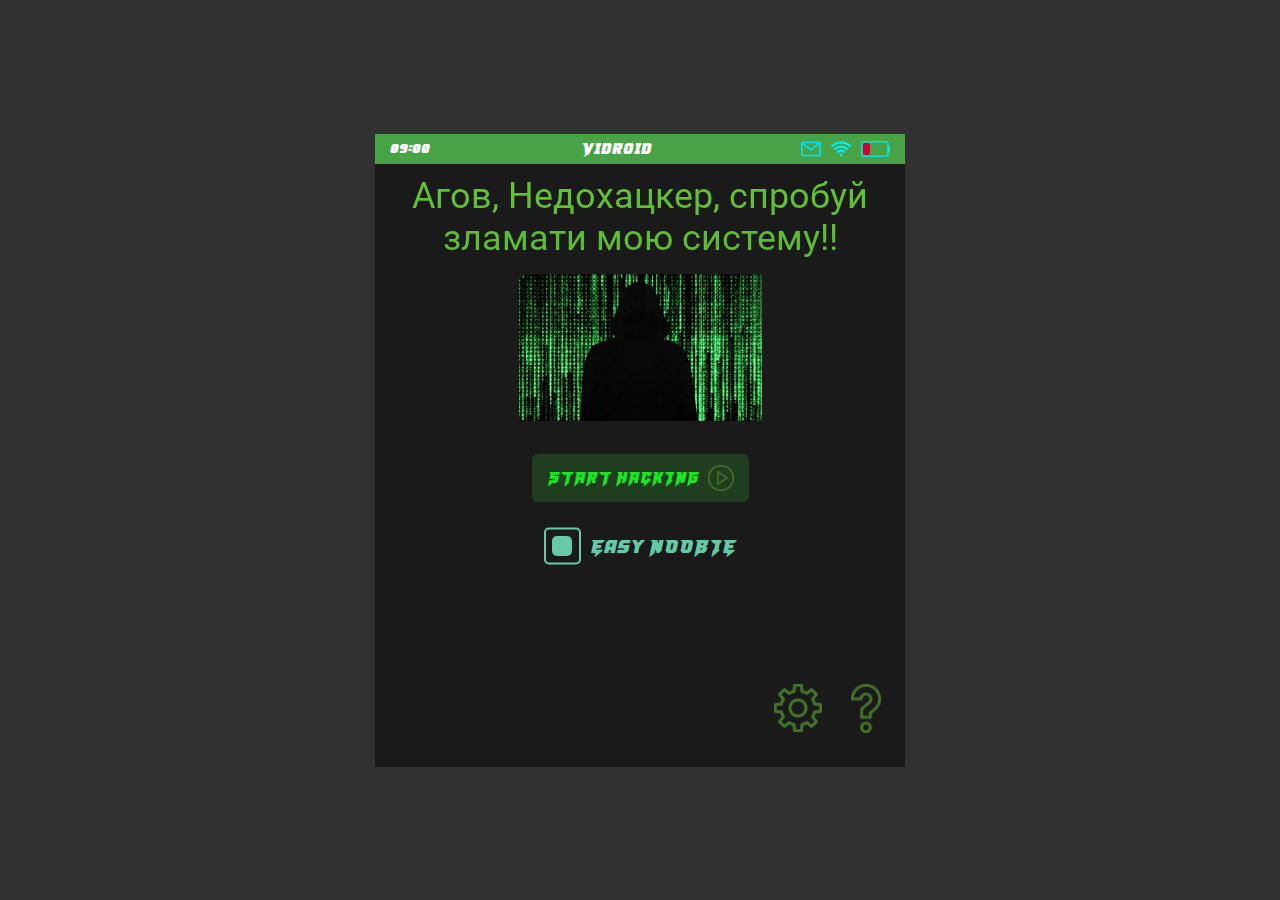
==== commit 13f763b1: "Update index.html" ====
--- a/index.html
+++ b/index.html
@@ -269,7 +269,7 @@
               </div>
             </div>
           </div>
-          <video src="files/video/bg.mp4" muted autoplay loop></video>
+          <video src="files/video/video.mp4" muted autoplay loop></video>
         </div>
       </main>
     </div>
--- a/css/style.min.css
+++ b/css/style.min.css
@@ -1 +1 @@
-*,::after,::before{padding:0;margin:0;border:0;box-sizing:border-box}body,html{height:100%;line-height:1;font-style:normal;scroll-behavior:smooth}a{text-decoration:none;color:inherit;cursor:pointer}h1,h2,h3,h4,h5{padding:0;margin:0}img{width:100%;max-width:100%;height:auto}li,ul{list-style:none}.wrapper{min-height:100%;display:flex;flex-direction:column}main{flex:1 1 auto;min-height:100vh}@font-face{font-family:swiper-icons;src:url("data:application/font-woff;charset=utf-8;base64, [base64]//wADZ2x5ZgAAAywAAADMAAAD2MHtryVoZWFkAAABbAAAADAAAAA2E2+eoWhoZWEAAAGcAAAAHwAAACQC9gDzaG10eAAAAigAAAAZAAAArgJkABFsb2NhAAAC0AAAAFoAAABaFQAUGG1heHAAAAG8AAAAHwAAACAAcABAbmFtZQAAA/gAAAE5AAACXvFdBwlwb3N0AAAFNAAAAGIAAACE5s74hXjaY2BkYGAAYpf5Hu/j+W2+MnAzMYDAzaX6QjD6/4//Bxj5GA8AuRwMYGkAPywL13jaY2BkYGA88P8Agx4j+/8fQDYfA1AEBWgDAIB2BOoAeNpjYGRgYNBh4GdgYgABEMnIABJzYNADCQAACWgAsQB42mNgYfzCOIGBlYGB0YcxjYGBwR1Kf2WQZGhhYGBiYGVmgAFGBiQQkOaawtDAoMBQxXjg/wEGPcYDDA4wNUA2CCgwsAAAO4EL6gAAeNpj2M0gyAACqxgGNWBkZ2D4/wMA+xkDdgAAAHjaY2BgYGaAYBkGRgYQiAHyGMF8FgYHIM3DwMHABGQrMOgyWDLEM1T9/w8UBfEMgLzE////P/5//f/V/xv+r4eaAAeMbAxwIUYmIMHEgKYAYjUcsDAwsLKxc3BycfPw8jEQA/[base64]/uznmfPFBNODM2K7MTQ45YEAZqGP81AmGGcF3iPqOop0r1SPTaTbVkfUe4HXj97wYE+yNwWYxwWu4v1ugWHgo3S1XdZEVqWM7ET0cfnLGxWfkgR42o2PvWrDMBSFj/IHLaF0zKjRgdiVMwScNRAoWUoH78Y2icB/yIY09An6AH2Bdu/UB+yxopYshQiEvnvu0dURgDt8QeC8PDw7Fpji3fEA4z/PEJ6YOB5hKh4dj3EvXhxPqH/SKUY3rJ7srZ4FZnh1PMAtPhwP6fl2PMJMPDgeQ4rY8YT6Gzao0eAEA409DuggmTnFnOcSCiEiLMgxCiTI6Cq5DZUd3Qmp10vO0LaLTd2cjN4fOumlc7lUYbSQcZFkutRG7g6JKZKy0RmdLY680CDnEJ+UMkpFFe1RN7nxdVpXrC4aTtnaurOnYercZg2YVmLN/d/gczfEimrE/fs/bOuq29Zmn8tloORaXgZgGa78yO9/cnXm2BpaGvq25Dv9S4E9+5SIc9PqupJKhYFSSl47+Qcr1mYNAAAAeNptw0cKwkAAAMDZJA8Q7OUJvkLsPfZ6zFVERPy8qHh2YER+3i/BP83vIBLLySsoKimrqKqpa2hp6+jq6RsYGhmbmJqZSy0sraxtbO3sHRydnEMU4uR6yx7JJXveP7WrDycAAAAAAAH//wACeNpjYGRgYOABYhkgZgJCZgZNBkYGLQZtIJsFLMYAAAw3ALgAeNolizEKgDAQBCchRbC2sFER0YD6qVQiBCv/H9ezGI6Z5XBAw8CBK/m5iQQVauVbXLnOrMZv2oLdKFa8Pjuru2hJzGabmOSLzNMzvutpB3N42mNgZGBg4GKQYzBhYMxJLMlj4GBgAYow/P/PAJJhLM6sSoWKfWCAAwDAjgbRAAB42mNgYGBkAIIbCZo5IPrmUn0hGA0AO8EFTQAA") format("woff");font-weight:400;font-style:normal}:root{--swiper-theme-color:#007aff}.swiper{margin-left:auto;margin-right:auto;position:relative;overflow:hidden;list-style:none;padding:0;z-index:1}.swiper-vertical>.swiper-wrapper{flex-direction:column}.swiper-wrapper{position:relative;width:100%;height:100%;z-index:1;display:flex;transition-property:transform;box-sizing:content-box}.swiper-android .swiper-slide,.swiper-wrapper{transform:translate3d(0,0,0)}.swiper-pointer-events{touch-action:pan-y}.swiper-pointer-events.swiper-vertical{touch-action:pan-x}.swiper-slide{flex-shrink:0;width:100%;height:100%;position:relative;transition-property:transform}.swiper-slide-invisible-blank{visibility:hidden}.swiper-autoheight,.swiper-autoheight .swiper-slide{height:auto}.swiper-autoheight .swiper-wrapper{align-items:flex-start;transition-property:transform,height}.swiper-backface-hidden .swiper-slide{transform:translateZ(0);-webkit-backface-visibility:hidden;backface-visibility:hidden}.swiper-3d,.swiper-3d.swiper-css-mode .swiper-wrapper{perspective:1200px}.swiper-3d .swiper-cube-shadow,.swiper-3d .swiper-slide,.swiper-3d .swiper-slide-shadow,.swiper-3d .swiper-slide-shadow-bottom,.swiper-3d .swiper-slide-shadow-left,.swiper-3d .swiper-slide-shadow-right,.swiper-3d .swiper-slide-shadow-top,.swiper-3d .swiper-wrapper{transform-style:preserve-3d}.swiper-3d .swiper-slide-shadow,.swiper-3d .swiper-slide-shadow-bottom,.swiper-3d .swiper-slide-shadow-left,.swiper-3d .swiper-slide-shadow-right,.swiper-3d .swiper-slide-shadow-top{position:absolute;left:0;top:0;width:100%;height:100%;pointer-events:none;z-index:10}.swiper-3d .swiper-slide-shadow{background:rgba(0,0,0,.15)}.swiper-3d .swiper-slide-shadow-left{background-image:linear-gradient(to left,rgba(0,0,0,.5),rgba(0,0,0,0))}.swiper-3d .swiper-slide-shadow-right{background-image:linear-gradient(to right,rgba(0,0,0,.5),rgba(0,0,0,0))}.swiper-3d .swiper-slide-shadow-top{background-image:linear-gradient(to top,rgba(0,0,0,.5),rgba(0,0,0,0))}.swiper-3d .swiper-slide-shadow-bottom{background-image:linear-gradient(to bottom,rgba(0,0,0,.5),rgba(0,0,0,0))}.swiper-css-mode>.swiper-wrapper{overflow:auto;scrollbar-width:none;-ms-overflow-style:none}.swiper-css-mode>.swiper-wrapper::-webkit-scrollbar{display:none}.swiper-css-mode>.swiper-wrapper>.swiper-slide{scroll-snap-align:start start}.swiper-horizontal.swiper-css-mode>.swiper-wrapper{scroll-snap-type:x mandatory}.swiper-vertical.swiper-css-mode>.swiper-wrapper{scroll-snap-type:y mandatory}.swiper-centered>.swiper-wrapper::before{content:"";flex-shrink:0;order:9999}.swiper-centered.swiper-horizontal>.swiper-wrapper>.swiper-slide:first-child{-webkit-margin-start:var(--swiper-centered-offset-before);margin-inline-start:var(--swiper-centered-offset-before)}.swiper-centered.swiper-horizontal>.swiper-wrapper::before{height:100%;width:var(--swiper-centered-offset-after)}.swiper-centered.swiper-vertical>.swiper-wrapper>.swiper-slide:first-child{-webkit-margin-before:var(--swiper-centered-offset-before);margin-block-start:var(--swiper-centered-offset-before)}.swiper-centered.swiper-vertical>.swiper-wrapper::before{width:100%;height:var(--swiper-centered-offset-after)}.swiper-centered>.swiper-wrapper>.swiper-slide{scroll-snap-align:center center}@font-face{font-family:Bufelos;font-display:swap;src:url(../fonts/Bufelos.woff2) format("woff2"),url(../fonts/Bufelos.woff) format("woff");font-weight:400;font-style:normal}@font-face{font-family:Bufelos;font-display:swap;src:url(../fonts/Bufelos-Italic.woff2) format("woff2"),url(../fonts/Bufelos-Italic.woff) format("woff");font-weight:400;font-style:normal}@font-face{font-family:Roboto;font-display:swap;src:url(../fonts/Roboto-Regular.woff2) format("woff2"),url(../fonts/Roboto-Regular.woff) format("woff");font-weight:400;font-style:normal}body,html{font-family:Bufelos;overflow-x:hidden}[class*=__container]{max-width:75.625rem;margin:0 auto;padding:0 .9375rem}.d-none{display:none!important}.game-scene .game-header{padding:0 15px;height:1.875rem;background-color:#47a345;display:flex;flex-direction:row;align-items:center;color:#fff}.game-scene .game-header__time{font-weight:400;font-size:15px;line-height:27px}.game-scene .game-header__logo{flex:1 1 auto;display:flex;align-items:center;justify-content:center;text-align:center;font-weight:400;font-size:18px;line-height:27px}.game-scene .game-header__icons{display:flex}.game-scene .game-header__icons img:not(:last-child){margin-right:10px}.phone-block{width:530px;height:633px;background-color:#000;padding:10px 40px;position:relative}.phone-block__item{color:#000;margin-bottom:1.25rem;background-color:#fff;padding:10px;text-align:center;width:60px}.phone-block__item-1{position:absolute;bottom:10px;left:50%}.phone-block__item-2{position:absolute;bottom:60px;left:70%}.phone-block__item-3{position:absolute;bottom:90px;left:55%}.phone-block__item-4{position:absolute;bottom:90px;left:85%}.phone-block__item-5{position:absolute;bottom:180px;left:70%;background-color:#ff0}.phone-block__item-6{position:absolute;bottom:320px;left:70%;width:70px;height:70px}.phone-block__item-7{position:absolute;bottom:80px;left:25%}.phone-block__item-8{position:absolute;bottom:170px;left:10%}.phone-block__item-9{position:absolute;bottom:165px;left:34%}.phone-block__item-9{position:absolute;bottom:240px;left:40%;width:80px;height:80px}.phone-block__item-10{position:absolute;bottom:165px;left:24%}.phone-block__item-11{position:absolute;bottom:340px;left:10%}.phone-block__item-12{position:absolute;bottom:390px;left:10%}.phone-block__item-13{position:absolute;bottom:450px;left:30%;background-color:#ff0}.phone-block__item-14{position:absolute;bottom:540px;left:50%}.phone-block__item-15{position:absolute;bottom:280px;left:5%;width:30px;height:30px;background-color:#ff0}.phone-block__item-16{position:absolute;bottom:170px;left:47%;background-color:#ff0;width:20px;height:20px}.phone-block .locked{background-color:gray!important}.game-background{padding:1.25rem}.game-background{background-color:#313131;background-repeat:no-repeat;background-size:cover;background-position:center;min-height:100vh;width:100vw;position:relative;display:flex;align-items:center;justify-content:center}.game-background__img{position:absolute;top:0;left:0;bottom:0;right:0;width:100%;height:100vh;-o-object-fit:cover;object-fit:cover}.game-scene{background-color:#1a1a1a;width:33.125rem;min-height:39.5625rem}.game-scene .game-body .main-screen{display:flex;align-items:center;flex-direction:column;min-height:603px;padding:11px 15px;padding-bottom:2.1875rem}.game-scene .game-body .main-screen__title{font-family:Roboto;font-weight:400;font-size:36px;line-height:42px;text-align:center;margin-bottom:.9375rem;background:linear-gradient(180deg,#62c434 0,#61c133 24.27%,#5fbd32 73.23%,#5dbb31 100%);-webkit-background-clip:text;-webkit-text-fill-color:transparent;background-clip:text}.game-scene .game-body .main-screen__img{max-width:15.3125rem;max-height:9.375rem;margin-bottom:1.875rem}.game-scene .game-body .main-screen__start-button{padding:.6875rem .9375rem;background-color:rgba(38,98,36,.5019607843);color:#18e721;border-radius:6px;display:flex;align-content:center;justify-content:center;cursor:pointer;margin-bottom:1.875rem;font-weight:400;font-size:18px;line-height:21px}.game-scene .game-body .main-screen__start-button:hover{background-color:rgba(33,138,30,.5019607843);box-shadow:0 0 50px rgba(33,138,30,.5019607843)}.game-scene .game-body .main-screen__start-button p{margin-right:10px;display:flex;align-items:center;justify-content:center}.game-scene .game-body .main-screen__start-button img{width:100%;height:100%;max-width:1.625rem;max-height:1.625rem}.game-scene .game-body .main-screen .hard-block{display:flex;flex-direction:column;align-items:baseline}.game-scene .game-body .main-screen .hard-block__button{font-weight:400;font-size:22px;line-height:28px;padding-left:2.8125rem;position:relative;cursor:pointer}.game-scene .game-body .main-screen .hard-block__button:not(:last-child){margin-bottom:1.25rem}.game-scene .game-body .main-screen .hard-block__button::after,.game-scene .game-body .main-screen .hard-block__button::before{position:absolute;content:"";left:0;top:50%;transform:translateY(-50%)}.game-scene .game-body .main-screen .hard-block__button::before{width:37px;height:37px;border-radius:5px}.game-scene .game-body .main-screen .hard-block__button:hover.hard-block__button::after{width:20px;height:20px;left:8px;border-radius:.3125rem}.game-scene .game-body .main-screen .hard-block__button.active::after{width:20px;height:20px;left:8px;border-radius:.3125rem}.game-scene .game-body .main-screen .hard-block .level-easy{color:rgba(116,234,195,.8509803922)}.game-scene .game-body .main-screen .hard-block .level-easy::before{border:2.5px solid rgba(116,234,195,.85)}.game-scene .game-body .main-screen .hard-block .level-easy::after{background-color:rgba(116,234,195,.8509803922)}.game-scene .game-body .main-screen .hard-block .level-medium{color:rgba(128,191,255,.9803921569)}.game-scene .game-body .main-screen .hard-block .level-medium::before{border:2.5px solid rgba(128,191,255,.9803921569)}.game-scene .game-body .main-screen .hard-block .level-medium::after{background-color:rgba(128,191,255,.9803921569)}.game-scene .game-body .main-screen .hard-block .level-hard{color:rgba(212,148,255,.9411764706)}.game-scene .game-body .main-screen .hard-block .level-hard::before{border:2.5px solid rgba(212,148,255,.9411764706)}.game-scene .game-body .main-screen .hard-block .level-hard::after{background-color:rgba(212,148,255,.9411764706)}.game-scene .game-body .main-screen .help-buttons{justify-self:flex-end;align-self:end;display:flex;align-items:center;margin-top:auto}.game-scene .game-body .main-screen .help-buttons__button{width:3rem;height:3rem;cursor:pointer}.game-scene .game-body .main-screen .help-buttons__button:not(:last-child){margin-right:1.25rem}.game-body .game-level{min-height:603px;padding:1.25rem .9375rem;padding-top:3.125rem;display:flex;align-items:center;flex-direction:column}.game-body .game-level__title{font-weight:400;font-size:18px;line-height:21px;display:flex;align-items:center;text-align:center;color:#fff;margin-bottom:2.5rem}.game-body .game-level__image{max-width:9.375rem;margin-bottom:2.5rem}.game-body .game-level__answers-block{width:100%;max-width:25rem;display:grid;grid-template-columns:repeat(2,1fr);background:#313131;border-radius:11px;min-height:7.5rem;padding:.625rem .5rem;gap:.625rem;margin-top:auto;margin-bottom:1.875rem}.game-body .game-level__answer-option{background:rgba(38,98,36,.5);border-radius:8px;font-weight:400;font-size:16;line-height:116.6666666667%;display:flex;align-items:center;text-align:center;justify-content:center;color:#fff;padding:7px 7px;cursor:pointer}.game-body .game-level .interface{display:flex;flex-direction:row;align-items:center;justify-content:center}.game-body .game-level .interface .inventory{display:flex;flex-direction:row;align-items:center;justify-content:center;margin-right:.9375rem}.game-body .game-level .interface .inventory__item{width:50px;height:50px;background:rgba(51,51,51,.5);border:1px solid #24d355;border-radius:6px}.game-body .game-level .interface .inventory__item:not(:last-child){margin-right:.3125rem}.game-body .game-level .interface__map{cursor:pointer;background:rgba(51,51,51,.75);border-radius:11px;display:flex;align-items:center;justify-content:center;width:50px;height:50px}.game-body .game-level .interface__map img{width:2.5rem;height:2.5rem}.game-body .game-level__popup-wrapper{position:absolute;top:0;left:0;width:100%;height:100%;background-color:rgba(0,0,0,.5);display:flex;align-items:center;justify-content:center}.game-body .game-level__popup{width:380px;min-height:300px;background-color:#313131;border-radius:10px;border:1px solid #010101;padding:20px 10px 30px 10px;display:flex;flex-direction:column;align-items:center;margin:0 auto}.game-body .game-level__popup-title{text-align:center;margin:0 auto;color:#fff}.game-body .game-level__popup-button{padding:.6875rem 1.25rem;background-color:rgba(38,98,36,.5019607843);color:#18e721;border-radius:6px;display:flex;align-content:center;justify-content:center;cursor:pointer;font-weight:400;font-size:18px;line-height:21px;margin-top:auto}.game-body .game-level__popup-hidden{padding:0;margin:0;overflow:hidden;width:0;height:0;visibility:hidden;opacity:0}.game-map-hidden{opacity:0;visibility:hidden;padding:0;margin:0;width:0;height:0;overflow:hidden}.close-map-button{background-color:red;border-radius:50%;width:20px;height:20px;display:flex;align-items:center;justify-content:center;position:absolute;top:5px;right:5px;-webkit-user-select:none;-moz-user-select:none;user-select:none;cursor:pointer;text-align:center;line-height:100%;font-size:16px}.game-body{position:relative}.game-body .game-map{transition:all .3s ease;position:absolute;top:1.25rem;left:50%;transform:translateX(-50%);width:100%;max-width:28.75rem;min-height:30.3125rem;background:rgba(67,67,67,.97);border-radius:14px}.game-body .game-map__content{position:relative;width:100%;min-height:30.3125rem}.game-body .game-map__item{position:absolute;cursor:pointer}.game-body .game-map__item-start{cursor:pointer;position:absolute;font-weight:400;font-size:20px;line-height:23px;text-align:center;color:#37c834;bottom:1.25rem;left:50%;transform:translateX(-50%);width:-webkit-max-content;width:-moz-max-content;width:max-content}.game-body .game-map__item-1{left:6rem;bottom:3.875rem}.game-body .game-map__item-2{left:9.0625rem;bottom:6.875rem}.game-body .game-map__item-3{left:13.5rem;bottom:5.625rem}.game-body .game-map__item-4{left:15.875rem;bottom:9.375rem}.game-body .game-map__item-5{left:7.875rem;bottom:10.125rem}.game-body .game-map__item-6{left:3.4375rem;bottom:13.6875rem}.game-body .game-map__item-7{left:12.3125rem;bottom:14.375rem}.game-body .game-map__item-8{left:20rem;bottom:14.0625rem}.game-body .game-map__item-9{left:22.875rem;bottom:17.375rem}.game-body .game-map__item-10{left:20.3125rem;bottom:19.8125rem}.game-body .game-map__item-11{left:14.6875rem;bottom:18.125rem}.game-body .game-map__item-12{left:9rem;bottom:17.3125rem}.game-body .game-map__item-13{left:4.6875rem;bottom:18.0625rem}.game-body .game-map__item-14{left:9.1875rem;bottom:20.9375rem}.game-body .game-map__item-15{left:6.875rem;top:4.375rem}.game-body .game-map__item-16{left:10.4375rem;top:4.375rem}.game-body .game-map__item-17{left:14.0625rem;top:4.375rem}.game-body .game-map__item-18{left:17.9375rem;top:4.375rem}.game-body .game-map__item-19{left:50%;top:10px;transform:translateX(-50%)}+*,::after,::before{padding:0;margin:0;border:0;box-sizing:border-box}body,html{height:100%;line-height:1;font-style:normal;scroll-behavior:smooth}a{text-decoration:none;color:inherit;cursor:pointer}h1,h2,h3,h4,h5{padding:0;margin:0}img{width:100%;max-width:100%;height:auto}li,ul{list-style:none}.wrapper{min-height:100%;display:flex;flex-direction:column}main{flex:1 1 auto;min-height:100vh}@font-face{font-family:swiper-icons;src:url("data:application/font-woff;charset=utf-8;base64, [base64]//wADZ2x5ZgAAAywAAADMAAAD2MHtryVoZWFkAAABbAAAADAAAAA2E2+eoWhoZWEAAAGcAAAAHwAAACQC9gDzaG10eAAAAigAAAAZAAAArgJkABFsb2NhAAAC0AAAAFoAAABaFQAUGG1heHAAAAG8AAAAHwAAACAAcABAbmFtZQAAA/gAAAE5AAACXvFdBwlwb3N0AAAFNAAAAGIAAACE5s74hXjaY2BkYGAAYpf5Hu/j+W2+MnAzMYDAzaX6QjD6/4//Bxj5GA8AuRwMYGkAPywL13jaY2BkYGA88P8Agx4j+/8fQDYfA1AEBWgDAIB2BOoAeNpjYGRgYNBh4GdgYgABEMnIABJzYNADCQAACWgAsQB42mNgYfzCOIGBlYGB0YcxjYGBwR1Kf2WQZGhhYGBiYGVmgAFGBiQQkOaawtDAoMBQxXjg/wEGPcYDDA4wNUA2CCgwsAAAO4EL6gAAeNpj2M0gyAACqxgGNWBkZ2D4/wMA+xkDdgAAAHjaY2BgYGaAYBkGRgYQiAHyGMF8FgYHIM3DwMHABGQrMOgyWDLEM1T9/w8UBfEMgLzE////P/5//f/V/xv+r4eaAAeMbAxwIUYmIMHEgKYAYjUcsDAwsLKxc3BycfPw8jEQA/[base64]/uznmfPFBNODM2K7MTQ45YEAZqGP81AmGGcF3iPqOop0r1SPTaTbVkfUe4HXj97wYE+yNwWYxwWu4v1ugWHgo3S1XdZEVqWM7ET0cfnLGxWfkgR42o2PvWrDMBSFj/IHLaF0zKjRgdiVMwScNRAoWUoH78Y2icB/yIY09An6AH2Bdu/UB+yxopYshQiEvnvu0dURgDt8QeC8PDw7Fpji3fEA4z/PEJ6YOB5hKh4dj3EvXhxPqH/SKUY3rJ7srZ4FZnh1PMAtPhwP6fl2PMJMPDgeQ4rY8YT6Gzao0eAEA409DuggmTnFnOcSCiEiLMgxCiTI6Cq5DZUd3Qmp10vO0LaLTd2cjN4fOumlc7lUYbSQcZFkutRG7g6JKZKy0RmdLY680CDnEJ+UMkpFFe1RN7nxdVpXrC4aTtnaurOnYercZg2YVmLN/d/gczfEimrE/fs/bOuq29Zmn8tloORaXgZgGa78yO9/cnXm2BpaGvq25Dv9S4E9+5SIc9PqupJKhYFSSl47+Qcr1mYNAAAAeNptw0cKwkAAAMDZJA8Q7OUJvkLsPfZ6zFVERPy8qHh2YER+3i/BP83vIBLLySsoKimrqKqpa2hp6+jq6RsYGhmbmJqZSy0sraxtbO3sHRydnEMU4uR6yx7JJXveP7WrDycAAAAAAAH//wACeNpjYGRgYOABYhkgZgJCZgZNBkYGLQZtIJsFLMYAAAw3ALgAeNolizEKgDAQBCchRbC2sFER0YD6qVQiBCv/H9ezGI6Z5XBAw8CBK/m5iQQVauVbXLnOrMZv2oLdKFa8Pjuru2hJzGabmOSLzNMzvutpB3N42mNgZGBg4GKQYzBhYMxJLMlj4GBgAYow/P/PAJJhLM6sSoWKfWCAAwDAjgbRAAB42mNgYGBkAIIbCZo5IPrmUn0hGA0AO8EFTQAA") format("woff");font-weight:400;font-style:normal}:root{--swiper-theme-color:#007aff}.swiper{margin-left:auto;margin-right:auto;position:relative;overflow:hidden;list-style:none;padding:0;z-index:1}.swiper-vertical>.swiper-wrapper{flex-direction:column}.swiper-wrapper{position:relative;width:100%;height:100%;z-index:1;display:flex;transition-property:transform;box-sizing:content-box}.swiper-android .swiper-slide,.swiper-wrapper{transform:translate3d(0,0,0)}.swiper-pointer-events{touch-action:pan-y}.swiper-pointer-events.swiper-vertical{touch-action:pan-x}.swiper-slide{flex-shrink:0;width:100%;height:100%;position:relative;transition-property:transform}.swiper-slide-invisible-blank{visibility:hidden}.swiper-autoheight,.swiper-autoheight .swiper-slide{height:auto}.swiper-autoheight .swiper-wrapper{align-items:flex-start;transition-property:transform,height}.swiper-backface-hidden .swiper-slide{transform:translateZ(0);-webkit-backface-visibility:hidden;backface-visibility:hidden}.swiper-3d,.swiper-3d.swiper-css-mode .swiper-wrapper{perspective:1200px}.swiper-3d .swiper-cube-shadow,.swiper-3d .swiper-slide,.swiper-3d .swiper-slide-shadow,.swiper-3d .swiper-slide-shadow-bottom,.swiper-3d .swiper-slide-shadow-left,.swiper-3d .swiper-slide-shadow-right,.swiper-3d .swiper-slide-shadow-top,.swiper-3d .swiper-wrapper{transform-style:preserve-3d}.swiper-3d .swiper-slide-shadow,.swiper-3d .swiper-slide-shadow-bottom,.swiper-3d .swiper-slide-shadow-left,.swiper-3d .swiper-slide-shadow-right,.swiper-3d .swiper-slide-shadow-top{position:absolute;left:0;top:0;width:100%;height:100%;pointer-events:none;z-index:10}.swiper-3d .swiper-slide-shadow{background:rgba(0,0,0,.15)}.swiper-3d .swiper-slide-shadow-left{background-image:linear-gradient(to left,rgba(0,0,0,.5),rgba(0,0,0,0))}.swiper-3d .swiper-slide-shadow-right{background-image:linear-gradient(to right,rgba(0,0,0,.5),rgba(0,0,0,0))}.swiper-3d .swiper-slide-shadow-top{background-image:linear-gradient(to top,rgba(0,0,0,.5),rgba(0,0,0,0))}.swiper-3d .swiper-slide-shadow-bottom{background-image:linear-gradient(to bottom,rgba(0,0,0,.5),rgba(0,0,0,0))}.swiper-css-mode>.swiper-wrapper{overflow:auto;scrollbar-width:none;-ms-overflow-style:none}.swiper-css-mode>.swiper-wrapper::-webkit-scrollbar{display:none}.swiper-css-mode>.swiper-wrapper>.swiper-slide{scroll-snap-align:start start}.swiper-horizontal.swiper-css-mode>.swiper-wrapper{scroll-snap-type:x mandatory}.swiper-vertical.swiper-css-mode>.swiper-wrapper{scroll-snap-type:y mandatory}.swiper-centered>.swiper-wrapper::before{content:"";flex-shrink:0;order:9999}.swiper-centered.swiper-horizontal>.swiper-wrapper>.swiper-slide:first-child{-webkit-margin-start:var(--swiper-centered-offset-before);margin-inline-start:var(--swiper-centered-offset-before)}.swiper-centered.swiper-horizontal>.swiper-wrapper::before{height:100%;width:var(--swiper-centered-offset-after)}.swiper-centered.swiper-vertical>.swiper-wrapper>.swiper-slide:first-child{-webkit-margin-before:var(--swiper-centered-offset-before);margin-block-start:var(--swiper-centered-offset-before)}.swiper-centered.swiper-vertical>.swiper-wrapper::before{width:100%;height:var(--swiper-centered-offset-after)}.swiper-centered>.swiper-wrapper>.swiper-slide{scroll-snap-align:center center}@font-face{font-family:Bufelos;font-display:swap;src:url(../fonts/Bufelos.woff2) format("woff2"),url(../fonts/Bufelos.woff) format("woff");font-weight:400;font-style:normal}@font-face{font-family:Bufelos;font-display:swap;src:url(../fonts/Bufelos-Italic.woff2) format("woff2"),url(../fonts/Bufelos-Italic.woff) format("woff");font-weight:400;font-style:normal}@font-face{font-family:Roboto;font-display:swap;src:url(../fonts/Roboto-Regular.woff2) format("woff2"),url(../fonts/Roboto-Regular.woff) format("woff");font-weight:400;font-style:normal}body,html{font-family:Bufelos;overflow-x:hidden}[class*=__container]{max-width:75.625rem;margin:0 auto;padding:0 .9375rem}.d-none{display:none!important}.locked{position:relative}.wo-webp .locked::before{background-image:url(../img/locked.png)}.locked::before{content:"";position:absolute;top:-5px;right:-10px;width:20px;height:20px;background-position:center;background-size:contain}.passed{position:relative}.wo-webp .passed::before{background-image:url(../img/passed.png)}.passed::before{content:"";position:absolute;top:-5px;right:-10px;width:20px;height:20px;background-position:center;background-size:contain}@-webkit-keyframes shake{0%{-webkit-transform:translate(2px,1px) rotate(0)}10%{-webkit-transform:translate(-1px,-2px) rotate(-1deg)}20%{-webkit-transform:translate(-3px,0) rotate(1deg)}30%{-webkit-transform:translate(0,2px) rotate(0)}40%{-webkit-transform:translate(1px,-1px) rotate(1deg)}50%{-webkit-transform:translate(-1px,2px) rotate(-1deg)}60%{-webkit-transform:translate(-3px,1px) rotate(0)}70%{-webkit-transform:translate(2px,1px) rotate(-1deg)}80%{-webkit-transform:translate(-1px,-1px) rotate(1deg)}90%{-webkit-transform:translate(2px,2px) rotate(0)}100%{-webkit-transform:translate(1px,-2px) rotate(-1deg)}}@-webkit-keyframes pulse{0%{transform:scale(.6)}100%{transform:scale(1)}}@keyframes pulse{0%{transform:scale(.6)}100%{transform:scale(1)}}@-webkit-keyframes rotateRight{25%{transform:translateY(-5px)}100%{transform:translateY(-5px) rotateZ(78deg)}}@keyframes rotateRight{25%{transform:translateY(-5px)}100%{transform:translateY(-5px) rotateZ(78deg)}}.game-item-lock.win-animation{-webkit-animation-name:shake;animation-name:shake;transform-origin:50% 50%;-webkit-animation-iteration-count:infinite;animation-iteration-count:infinite;-webkit-animation-timing-function:linear;animation-timing-function:linear;display:inline-block}.game-item-finally-boss.win-animation{-webkit-animation-name:pulse;animation-name:pulse;-webkit-animation-iteration-count:infinite;animation-iteration-count:infinite;-webkit-animation-timing-function:linear;animation-timing-function:linear;-webkit-animation-duration:.9s;animation-duration:.9s}.game-item-finally-boss.win-animation-2{-webkit-animation:rotateRight .7s forwards;animation:rotateRight .7s forwards;-webkit-animation-iteration-count:1;animation-iteration-count:1;-webkit-animation-timing-function:linear;animation-timing-function:linear;-webkit-animation-duration:.7s;animation-duration:.7s}.game-scene .game-header{padding:0 15px;height:1.875rem;background-color:#47a345;display:flex;flex-direction:row;align-items:center;color:#fff}.game-scene .game-header__time{font-weight:400;font-size:15px;line-height:27px}.game-scene .game-header__logo{flex:1 1 auto;display:flex;align-items:center;justify-content:center;text-align:center;font-weight:400;font-size:18px;line-height:27px}.game-scene .game-header__icons{display:flex}.game-scene .game-header__icons img:not(:last-child){margin-right:10px}.phone-block{width:530px;height:633px;background-color:#000;padding:10px 40px;position:relative}.phone-block__item{color:#000;margin-bottom:1.25rem;background-color:#fff;padding:10px;text-align:center;width:60px}.phone-block__item-1{position:absolute;bottom:10px;left:50%}.phone-block__item-2{position:absolute;bottom:60px;left:70%}.phone-block__item-3{position:absolute;bottom:90px;left:55%}.phone-block__item-4{position:absolute;bottom:90px;left:85%}.phone-block__item-5{position:absolute;bottom:180px;left:70%;background-color:#ff0}.phone-block__item-6{position:absolute;bottom:320px;left:70%;width:70px;height:70px}.phone-block__item-7{position:absolute;bottom:80px;left:25%}.phone-block__item-8{position:absolute;bottom:170px;left:10%}.phone-block__item-9{position:absolute;bottom:165px;left:34%}.phone-block__item-9{position:absolute;bottom:240px;left:40%;width:80px;height:80px}.phone-block__item-10{position:absolute;bottom:165px;left:24%}.phone-block__item-11{position:absolute;bottom:340px;left:10%}.phone-block__item-12{position:absolute;bottom:390px;left:10%}.phone-block__item-13{position:absolute;bottom:450px;left:30%;background-color:#ff0}.phone-block__item-14{position:absolute;bottom:540px;left:50%}.phone-block__item-15{position:absolute;bottom:280px;left:5%;width:30px;height:30px;background-color:#ff0}.phone-block__item-16{position:absolute;bottom:170px;left:47%;background-color:#ff0;width:20px;height:20px}.phone-block .locked{background-color:gray!important}.game-background{padding:1.25rem}.game-background{background-color:#313131;background-repeat:no-repeat;background-size:cover;background-position:center;min-height:100vh;width:100vw;position:relative;display:flex;align-items:center;justify-content:center}.game-background__img{position:absolute;top:0;left:0;bottom:0;right:0;width:100%;height:100vh;-o-object-fit:cover;object-fit:cover}.game-scene{background-color:#1a1a1a;width:33.125rem;min-height:39.5625rem}.game-scene .game-body .main-screen{display:flex;align-items:center;flex-direction:column;min-height:603px;padding:11px 15px;padding-bottom:2.1875rem}.game-scene .game-body .main-screen__title{font-family:Roboto;font-weight:400;font-size:36px;line-height:42px;text-align:center;margin-bottom:.9375rem;background:linear-gradient(180deg,#62c434 0,#61c133 24.27%,#5fbd32 73.23%,#5dbb31 100%);-webkit-background-clip:text;-webkit-text-fill-color:transparent;background-clip:text}.game-scene .game-body .main-screen__img{max-width:15.3125rem;max-height:9.375rem;margin-bottom:1.875rem}.game-scene .game-body .main-screen__start-button{padding:.6875rem .9375rem;background-color:rgba(38,98,36,.5019607843);color:#18e721;border-radius:6px;display:flex;align-content:center;justify-content:center;cursor:pointer;margin-bottom:1.875rem;font-weight:400;font-size:18px;line-height:21px}.game-scene .game-body .main-screen__start-button:hover{background-color:rgba(33,138,30,.5019607843);box-shadow:0 0 50px rgba(33,138,30,.5019607843)}.game-scene .game-body .main-screen__start-button p{margin-right:10px;display:flex;align-items:center;justify-content:center}.game-scene .game-body .main-screen__start-button img{width:100%;height:100%;max-width:1.625rem;max-height:1.625rem}.game-scene .game-body .main-screen .hard-block{display:flex;flex-direction:column;align-items:baseline}.game-scene .game-body .main-screen .hard-block__button{font-weight:400;font-size:22px;line-height:28px;padding-left:2.8125rem;position:relative;cursor:pointer}.game-scene .game-body .main-screen .hard-block__button:not(:last-child){margin-bottom:1.25rem}.game-scene .game-body .main-screen .hard-block__button::after,.game-scene .game-body .main-screen .hard-block__button::before{position:absolute;content:"";left:0;top:50%;transform:translateY(-50%)}.game-scene .game-body .main-screen .hard-block__button::before{width:37px;height:37px;border-radius:5px}.game-scene .game-body .main-screen .hard-block__button:hover.hard-block__button::after{width:20px;height:20px;left:8px;border-radius:.3125rem}.game-scene .game-body .main-screen .hard-block__button.active::after{width:20px;height:20px;left:8px;border-radius:.3125rem}.game-scene .game-body .main-screen .hard-block .level-easy{color:rgba(116,234,195,.8509803922)}.game-scene .game-body .main-screen .hard-block .level-easy::before{border:2.5px solid rgba(116,234,195,.85)}.game-scene .game-body .main-screen .hard-block .level-easy::after{background-color:rgba(116,234,195,.8509803922)}.game-scene .game-body .main-screen .hard-block .level-medium{color:rgba(128,191,255,.9803921569)}.game-scene .game-body .main-screen .hard-block .level-medium::before{border:2.5px solid rgba(128,191,255,.9803921569)}.game-scene .game-body .main-screen .hard-block .level-medium::after{background-color:rgba(128,191,255,.9803921569)}.game-scene .game-body .main-screen .hard-block .level-hard{color:rgba(212,148,255,.9411764706)}.game-scene .game-body .main-screen .hard-block .level-hard::before{border:2.5px solid rgba(212,148,255,.9411764706)}.game-scene .game-body .main-screen .hard-block .level-hard::after{background-color:rgba(212,148,255,.9411764706)}.game-scene .game-body .main-screen .help-buttons{justify-self:flex-end;align-self:end;display:flex;align-items:center;margin-top:auto}.game-scene .game-body .main-screen .help-buttons__button{width:3rem;height:3rem;cursor:pointer}.game-scene .game-body .main-screen .help-buttons__button:not(:last-child){margin-right:1.25rem}.game-body .game-level{min-height:603px;padding:1.25rem .9375rem;padding-top:3.125rem;display:flex;align-items:center;flex-direction:column}.game-body .game-level__title{font-weight:400;font-size:18px;line-height:21px;display:flex;align-items:center;text-align:center;color:#fff;margin-bottom:2.5rem}.game-body .game-level__image{width:100%;max-width:12.5rem;margin-bottom:2.5rem}.game-body .game-level__answers-block{width:100%;max-width:25rem;display:grid;grid-template-columns:repeat(2,1fr);background:#313131;border-radius:11px;min-height:7.5rem;padding:.625rem .5rem;gap:.625rem;margin-top:auto;margin-bottom:1.875rem}.game-body .game-level__answer-option{background:rgba(38,98,36,.5);border-radius:8px;font-weight:400;font-size:16;line-height:116.6666666667%;display:flex;align-items:center;text-align:center;justify-content:center;color:#fff;padding:7px 7px;cursor:pointer}.game-body .game-level .interface{display:flex;flex-direction:row;align-items:center;justify-content:center}.game-body .game-level .interface .inventory{display:flex;flex-direction:row;align-items:center;justify-content:center;margin-right:.9375rem}.game-body .game-level .interface .inventory__item{width:50px;height:50px;background:rgba(51,51,51,.5);border:1px solid #24d355;border-radius:6px}.game-body .game-level .interface .inventory__item:not(:last-child){margin-right:.3125rem}.game-body .game-level .interface__map{cursor:pointer;background:rgba(51,51,51,.75);border-radius:11px;display:flex;align-items:center;justify-content:center;width:50px;height:50px}.game-body .game-level .interface__map img{width:2.5rem;height:2.5rem}.game-body .game-level__popup-wrapper{position:absolute;top:0;left:0;width:100%;height:100%;background-color:rgba(0,0,0,.5);display:flex;align-items:center;justify-content:center}.game-body .game-level__popup{width:380px;min-height:300px;background-color:#313131;border-radius:10px;border:1px solid #010101;padding:20px 10px 30px 10px;display:flex;flex-direction:column;align-items:center;margin:0 auto}.game-body .game-level__popup-title{text-align:center;margin:0 auto;color:#fff}.game-body .game-level__popup-button{padding:.6875rem 1.25rem;background-color:rgba(38,98,36,.5019607843);color:#18e721;border-radius:6px;display:flex;align-content:center;justify-content:center;cursor:pointer;font-weight:400;font-size:18px;line-height:21px;margin-top:auto}.game-body .game-level__popup-hidden{padding:0;margin:0;overflow:hidden;width:0;height:0;visibility:hidden;opacity:0}.game-map-hidden{opacity:0;visibility:hidden;padding:0;margin:0;width:0;height:0;overflow:hidden}.close-map-button{background-color:red;border-radius:50%;width:20px;height:20px;display:flex;align-items:center;justify-content:center;position:absolute;top:5px;right:5px;-webkit-user-select:none;-moz-user-select:none;user-select:none;cursor:pointer;text-align:center;line-height:100%;font-size:16px}.game-body{position:relative}.game-body .game-map{transition:all .3s ease;position:absolute;top:1.25rem;left:50%;transform:translateX(-50%);width:100%;max-width:28.75rem;min-height:30.3125rem;background:rgba(67,67,67,.97);border-radius:14px}.game-body .game-map__content{position:relative;width:100%;min-height:30.3125rem}.game-body .game-map__item{position:absolute;cursor:pointer}.game-body .game-map__item-start{cursor:pointer;position:absolute;font-weight:400;font-size:20px;line-height:23px;text-align:center;color:#37c834;bottom:1.25rem;left:50%;transform:translateX(-50%);width:-webkit-max-content;width:-moz-max-content;width:max-content}.game-body .game-map__item-1{left:6rem;bottom:3.875rem}.game-body .game-map__item-2{left:9.0625rem;bottom:6.875rem}.game-body .game-map__item-3{left:13.5rem;bottom:5.625rem}.game-body .game-map__item-4{left:15.875rem;bottom:9.375rem}.game-body .game-map__item-5{left:7.875rem;bottom:10.125rem}.game-body .game-map__item-6{left:3.4375rem;bottom:13.6875rem}.game-body .game-map__item-7{left:12.3125rem;bottom:14.375rem}.game-body .game-map__item-8{left:20rem;bottom:14.0625rem}.game-body .game-map__item-9{left:22.875rem;bottom:17.375rem}.game-body .game-map__item-10{left:20.3125rem;bottom:19.8125rem}.game-body .game-map__item-11{left:14.6875rem;bottom:18.125rem}.game-body .game-map__item-12{left:9rem;bottom:17.3125rem}.game-body .game-map__item-13{left:4.6875rem;bottom:18.0625rem}.game-body .game-map__item-14{left:9.1875rem;bottom:20.9375rem}.game-body .game-map__item-15{left:6.875rem;top:4.375rem}.game-body .game-map__item-16{left:10.4375rem;top:4.375rem}.game-body .game-map__item-17{left:14.0625rem;top:4.375rem}.game-body .game-map__item-18{left:17.9375rem;top:4.375rem}.game-body .game-map__item-19{left:207px;top:10px}.game-scene{z-index:5}video{position:absolute;top:0;left:0;bottom:0;right:0;width:100%;z-index:1}body{overflow:hidden}.settings{padding:20px 50px;position:relative;height:100%;min-height:603px}.settings__volume{position:absolute;top:200px}.settings__volume input{margin:0 0 0 20px;width:343px;height:22px;background:rgba(34,162,173,.91)}.settings__volume img{width:24px;height:24px}.settings__quit-settings{background-color:rgba(0,0,0,0);font-family:Roboto;font-weight:400;font-size:30px;background:linear-gradient(180deg,#62c434 0,#61c133 24.27%,#5fbd32 73.23%,#5dbb31 100%);-webkit-background-clip:text;-webkit-text-fill-color:transparent;position:absolute;right:50px;bottom:50px}.game-map__item{z-index:2}.roots{z-index:1}.map__root{height:2px;background-color:#000;position:absolute}.map__root-1{width:100px;left:6.5rem;bottom:3.875rem;transform:rotate(25deg)}.map__root-2{width:50px;left:6.5rem;bottom:5.875rem;transform:rotate(-45deg)}.map__root-3{width:60px;left:10.5rem;bottom:6.875rem;transform:rotate(25deg)}.map__root-4{width:60px;left:14.5rem;bottom:8.875rem;transform:rotate(-65deg)}.map__root-5{width:150px;left:8.5rem;bottom:11.2rem;transform:rotate(5deg)}.map__root-6{width:100px;left:4rem;bottom:13.5rem;transform:rotate(30deg)}.map__root-7{width:150px;left:4.4rem;bottom:15.2rem;transform:rotate(-7deg)}.map__root-8{width:110px;left:14.5rem;bottom:15.2rem;transform:rotate(5deg)}.map__root-9{width:50px;left:21rem;bottom:17.2rem;transform:rotate(-45deg)}.map__root-10{width:50px;left:21rem;bottom:19.2rem;transform:rotate(45deg)}.map__root-11{width:100px;left:15rem;bottom:20rem;transform:rotate(-20deg)}.map__root-12{width:90px;left:9.5rem;bottom:18.8rem;transform:rotate(-5deg)}.map__root-13{width:60px;left:5.5rem;bottom:18.8rem;transform:rotate(5deg)}.map__root-14{width:66px;left:5.5rem;bottom:20.2rem;transform:rotate(-35deg)}.map__root-15{width:42px;left:10.5rem;bottom:22rem;height:3px}.map__root-16{width:22px;left:12.57rem;bottom:22.7rem;transform:rotate(90deg)}.map__root-17{width:180px;left:7.7rem;bottom:23.3rem;height:3px}.map__root-18{width:25px;left:7rem;bottom:24.2rem;transform:rotate(90deg)}.map__root-19{width:25px;left:10.6rem;bottom:24.2rem;transform:rotate(90deg)}.map__root-20{width:25px;left:14.28rem;bottom:24.2rem;transform:rotate(90deg)}.map__root-21{width:25px;left:18.1rem;bottom:24.2rem;transform:rotate(90deg)}.map__root-22{width:110px;left:7.7rem;bottom:26.2rem;transform:rotate(-25deg)}.map__root-23{width:90px;left:10rem;bottom:26.2rem;transform:rotate(-40deg)}.map__root-24{width:40px;left:13.4rem;bottom:26.2rem;transform:rotate(-105deg)}.map__root-25{width:80px;left:14rem;bottom:26.3rem;transform:rotate(30deg)}.map__root-completed{background-color:#fff}.webp .locked::before{background-image:url(../img/locked.webp)}.webp .passed::before{background-image:url(../img/passed.webp)}--- a/css/style.css
+++ b/css/style.css
@@ -291,6 +291,161 @@
   display: none !important;
 }
 
+.locked {
+  position: relative;
+}
+
+.wo-webp .locked::before {
+  background-image: url("../img/locked.png"); }
+
+.locked::before {
+  content: "";
+  position: absolute;
+  top: -5px;
+  right: -10px;
+  width: 20px;
+  height: 20px;
+  background-position: center;
+  background-size: contain;
+}
+
+.passed {
+  position: relative;
+}
+
+.wo-webp .passed::before {
+  background-image: url("../img/passed.png"); }
+
+.passed::before {
+  content: "";
+  position: absolute;
+  top: -5px;
+  right: -10px;
+  width: 20px;
+  height: 20px;
+  background-position: center;
+  background-size: contain;
+}
+
+@-webkit-keyframes shake {
+  0% {
+    -webkit-transform: translate(2px, 1px) rotate(0deg);
+  }
+
+  10% {
+    -webkit-transform: translate(-1px, -2px) rotate(-1deg);
+  }
+
+  20% {
+    -webkit-transform: translate(-3px, 0px) rotate(1deg);
+  }
+
+  30% {
+    -webkit-transform: translate(0px, 2px) rotate(0deg);
+  }
+
+  40% {
+    -webkit-transform: translate(1px, -1px) rotate(1deg);
+  }
+
+  50% {
+    -webkit-transform: translate(-1px, 2px) rotate(-1deg);
+  }
+
+  60% {
+    -webkit-transform: translate(-3px, 1px) rotate(0deg);
+  }
+
+  70% {
+    -webkit-transform: translate(2px, 1px) rotate(-1deg);
+  }
+
+  80% {
+    -webkit-transform: translate(-1px, -1px) rotate(1deg);
+  }
+
+  90% {
+    -webkit-transform: translate(2px, 2px) rotate(0deg);
+  }
+
+  100% {
+    -webkit-transform: translate(1px, -2px) rotate(-1deg);
+  }
+}
+
+@-webkit-keyframes pulse {
+  0% {
+    transform: scale(0.6);
+  }
+
+  100% {
+    transform: scale(1);
+  }
+}
+
+@keyframes pulse {
+  0% {
+    transform: scale(0.6);
+  }
+
+  100% {
+    transform: scale(1);
+  }
+}
+
+@-webkit-keyframes rotateRight {
+  25% {
+    transform: translateY(-5px);
+  }
+
+  100% {
+    transform: translateY(-5px) rotateZ(78deg);
+  }
+}
+
+@keyframes rotateRight {
+  25% {
+    transform: translateY(-5px);
+  }
+
+  100% {
+    transform: translateY(-5px) rotateZ(78deg);
+  }
+}
+
+.game-item-lock.win-animation {
+  -webkit-animation-name: shake;
+          animation-name: shake;
+  transform-origin: 50% 50%;
+  -webkit-animation-iteration-count: infinite;
+          animation-iteration-count: infinite;
+  -webkit-animation-timing-function: linear;
+          animation-timing-function: linear;
+  display: inline-block;
+}
+
+.game-item-finally-boss.win-animation {
+  -webkit-animation-name: pulse;
+          animation-name: pulse;
+  -webkit-animation-iteration-count: infinite;
+          animation-iteration-count: infinite;
+  -webkit-animation-timing-function: linear;
+          animation-timing-function: linear;
+  -webkit-animation-duration: 0.9s;
+          animation-duration: 0.9s;
+}
+
+.game-item-finally-boss.win-animation-2 {
+  -webkit-animation: rotateRight 0.7s forwards;
+          animation: rotateRight 0.7s forwards;
+  -webkit-animation-iteration-count: 1;
+          animation-iteration-count: 1;
+  -webkit-animation-timing-function: linear;
+          animation-timing-function: linear;
+  -webkit-animation-duration: 0.7s;
+          animation-duration: 0.7s;
+}
+
 .game-scene .game-header {
   padding: 0 15px;
   height: 1.875rem;
@@ -681,7 +836,8 @@
 }
 
 .game-body .game-level__image {
-  max-width: 9.375rem;
+  width: 100%;
+  max-width: 12.5rem;
   margin-bottom: 2.5rem;
 }
 
@@ -978,7 +1134,258 @@
 }
 
 .game-body .game-map__item-19 {
-  left: 50%;
+  left: 207px;
   top: 10px;
-  transform: translateX(-50%);
-}+}
+
+.game-scene {
+  z-index: 5;
+}
+
+video {
+  position: absolute;
+  top: 0;
+  left: 0;
+  bottom: 0;
+  right: 0;
+  width: 100%;
+  z-index: 1;
+}
+
+body {
+  overflow: hidden;
+}
+
+.settings {
+  padding: 20px 50px;
+  position: relative;
+  height: 100%;
+  min-height: 603px;
+}
+
+.settings__volume {
+  position: absolute;
+  top: 200px;
+}
+
+.settings__volume input {
+  margin: 0 0 0 20px;
+  width: 343px;
+  height: 22px;
+  background: rgba(34, 162, 173, 0.91);
+}
+
+.settings__volume img {
+  width: 24px;
+  height: 24px;
+}
+
+.settings__quit-settings {
+  background-color: rgba(0, 0, 0, 0);
+  font-family: "Roboto";
+  font-weight: 400;
+  font-size: 30px;
+  background: linear-gradient(180deg, #62c434 0%, #61c133 24.27%, #5fbd32 73.23%, #5dbb31 100%);
+  -webkit-background-clip: text;
+  -webkit-text-fill-color: transparent;
+  position: absolute;
+  right: 50px;
+  bottom: 50px;
+}
+
+.game-map__item {
+  z-index: 2;
+}
+
+.roots {
+  z-index: 1;
+}
+
+.map__root {
+  height: 2px;
+  background-color: #000;
+  position: absolute;
+}
+
+.map__root-1 {
+  width: 100px;
+  left: 6.5rem;
+  bottom: 3.875rem;
+  transform: rotate(25deg);
+}
+
+.map__root-2 {
+  width: 50px;
+  left: 6.5rem;
+  bottom: 5.875rem;
+  transform: rotate(-45deg);
+}
+
+.map__root-3 {
+  width: 60px;
+  left: 10.5rem;
+  bottom: 6.875rem;
+  transform: rotate(25deg);
+}
+
+.map__root-4 {
+  width: 60px;
+  left: 14.5rem;
+  bottom: 8.875rem;
+  transform: rotate(-65deg);
+}
+
+.map__root-5 {
+  width: 150px;
+  left: 8.5rem;
+  bottom: 11.2rem;
+  transform: rotate(5deg);
+}
+
+.map__root-6 {
+  width: 100px;
+  left: 4rem;
+  bottom: 13.5rem;
+  transform: rotate(30deg);
+}
+
+.map__root-7 {
+  width: 150px;
+  left: 4.4rem;
+  bottom: 15.2rem;
+  transform: rotate(-7deg);
+}
+
+.map__root-8 {
+  width: 110px;
+  left: 14.5rem;
+  bottom: 15.2rem;
+  transform: rotate(5deg);
+}
+
+.map__root-9 {
+  width: 50px;
+  left: 21rem;
+  bottom: 17.2rem;
+  transform: rotate(-45deg);
+}
+
+.map__root-10 {
+  width: 50px;
+  left: 21rem;
+  bottom: 19.2rem;
+  transform: rotate(45deg);
+}
+
+.map__root-11 {
+  width: 100px;
+  left: 15rem;
+  bottom: 20rem;
+  transform: rotate(-20deg);
+}
+
+.map__root-12 {
+  width: 90px;
+  left: 9.5rem;
+  bottom: 18.8rem;
+  transform: rotate(-5deg);
+}
+
+.map__root-13 {
+  width: 60px;
+  left: 5.5rem;
+  bottom: 18.8rem;
+  transform: rotate(5deg);
+}
+
+.map__root-14 {
+  width: 66px;
+  left: 5.5rem;
+  bottom: 20.2rem;
+  transform: rotate(-35deg);
+}
+
+.map__root-15 {
+  width: 42px;
+  left: 10.5rem;
+  bottom: 22rem;
+  height: 3px;
+}
+
+.map__root-16 {
+  width: 22px;
+  left: 12.57rem;
+  bottom: 22.7rem;
+  transform: rotate(90deg);
+}
+
+.map__root-17 {
+  width: 180px;
+  left: 7.7rem;
+  bottom: 23.3rem;
+  height: 3px;
+}
+
+.map__root-18 {
+  width: 25px;
+  left: 7rem;
+  bottom: 24.2rem;
+  transform: rotate(90deg);
+}
+
+.map__root-19 {
+  width: 25px;
+  left: 10.6rem;
+  bottom: 24.2rem;
+  transform: rotate(90deg);
+}
+
+.map__root-20 {
+  width: 25px;
+  left: 14.28rem;
+  bottom: 24.2rem;
+  transform: rotate(90deg);
+}
+
+.map__root-21 {
+  width: 25px;
+  left: 18.1rem;
+  bottom: 24.2rem;
+  transform: rotate(90deg);
+}
+
+.map__root-22 {
+  width: 110px;
+  left: 7.7rem;
+  bottom: 26.2rem;
+  transform: rotate(-25deg);
+}
+
+.map__root-23 {
+  width: 90px;
+  left: 10rem;
+  bottom: 26.2rem;
+  transform: rotate(-40deg);
+}
+
+.map__root-24 {
+  width: 40px;
+  left: 13.4rem;
+  bottom: 26.2rem;
+  transform: rotate(-105deg);
+}
+
+.map__root-25 {
+  width: 80px;
+  left: 14rem;
+  bottom: 26.3rem;
+  transform: rotate(30deg);
+}
+
+.map__root-completed {
+  background-color: #fff;
+}
+
+.webp .locked::before { background-image: url(../img/locked.webp); }
+
+.webp .passed::before { background-image: url(../img/passed.webp); }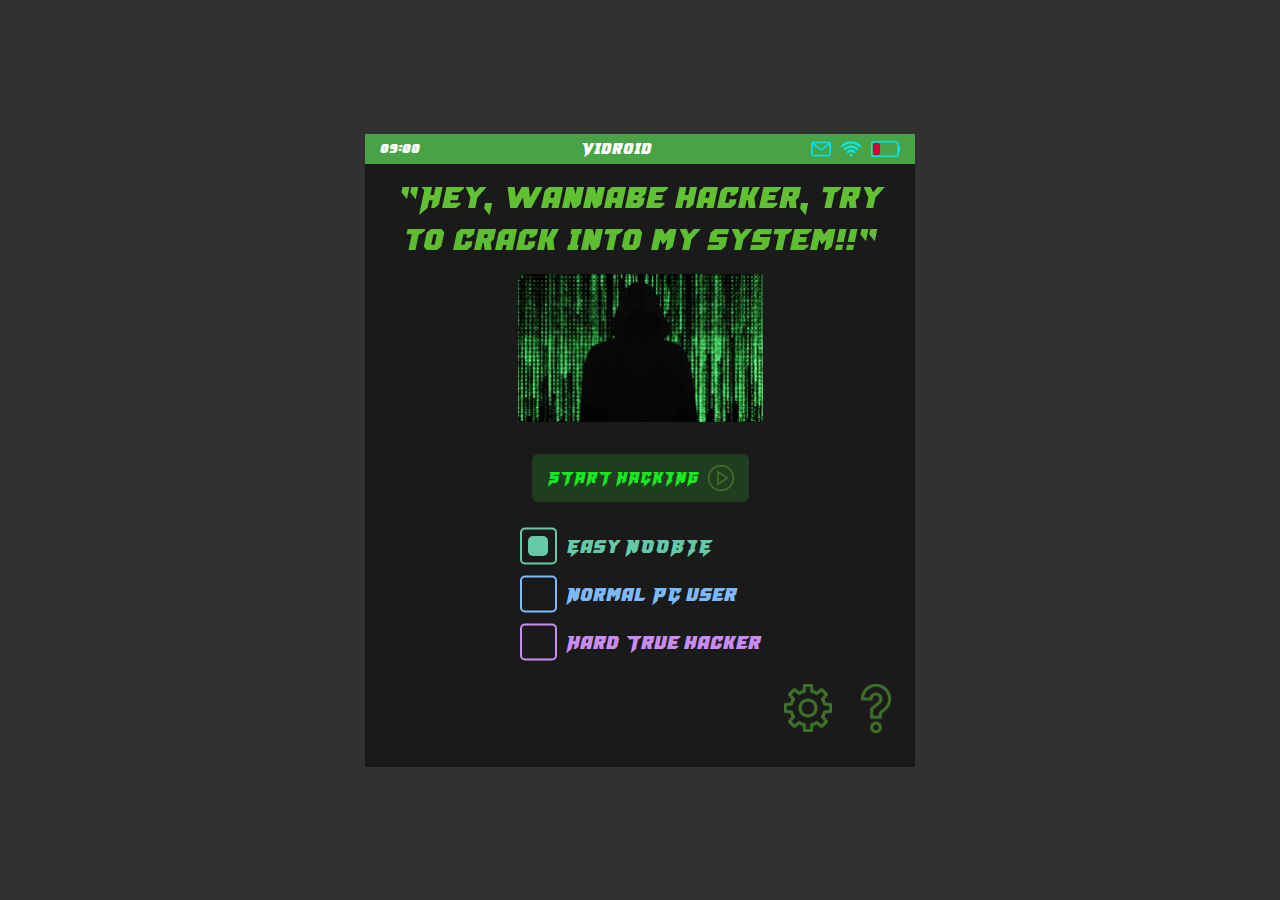
==== commit 45a0668c: "Add files via upload" ====
--- a/index.html
+++ b/index.html
@@ -1,23 +1,10 @@
 <!DOCTYPE html>
-<html id="html" lang="en">
-  <head>
-  <meta charset="UTF-8" />
-  <meta http-equiv="X-UA-Compatible" content="IE=edge" />
-  <meta name="viewport" content="width=device-width, initial-scale=1.0" />
-  <link rel="stylesheet" href="css/style.min.css?_v=20230204225810" />
-  <title></title>
-</head>
-
-  <body>
-    <header class="header"></header>
-
-    <div class="wrapper"><!DOCTYPE html>
 <html id="html" lang="en">
   <head>
     <meta charset="UTF-8" />
     <meta http-equiv="X-UA-Compatible" content="IE=edge" />
     <meta name="viewport" content="width=device-width, initial-scale=1.0" />
-    <link rel="stylesheet" href="css/style.css?_v=20230204225810" />
+    <link rel="stylesheet" href="css/style.min.css?_v=20230204225810" />
     <title></title>
   </head>
 
@@ -25,253 +12,303 @@
     <header class="header"></header>
 
     <div class="wrapper">
-      <main>
-        <div class="game-background">
-          <!-- <div class="game-background__img">
-      <img src="img/bg-code.png" alt="" />
-    </div> -->
-          <div class="game-scene">
-            <div class="game-scene__header game-header">
-              <div class="game-header__time">09:00</div>
-              <div class="game-header__logo"><p>Vidroid</p></div>
-              <div class="game-header__icons">
-                <img src="img/mail.svg" alt="" /><img
-                  src="img/wifi.svg"
-                  alt=""
-                /><img src="img/battery.svg" alt="" />
-              </div>
-            </div>
-            <div class="game-scene__body game-body">
-              <div class="game-body__main-screen page main-screen">
-                <h2 class="main-screen__title">
-                  Агов, Недохацкер, спробуй зламати мою систему!!
-                </h2>
-                <div class="main-screen__img">
-                  <img src="img/main-screen-img.png" alt="" />
-                </div>
-                <div class="main-screen__start-button">
-                  <p>START HACKING</p>
-                  <img src="img/game-button.svg" alt="" />
-                </div>
-                <div class="main-screen__hard-block hard-block">
-                  <div
-                    complexity="easy"
-                    class="hard-block__button active level-easy"
-                  >
-                    Easy NOOBIE
+      <!DOCTYPE html>
+      <html id="html" lang="en">
+        <head>
+          <meta charset="UTF-8" />
+          <meta http-equiv="X-UA-Compatible" content="IE=edge" />
+          <meta
+            name="viewport"
+            content="width=device-width, initial-scale=1.0"
+          />
+          <link rel="stylesheet" href="css/style.css?_v=20230204225810" />
+          <title></title>
+        </head>
+
+        <body>
+          <header class="header"></header>
+
+          <div class="wrapper">
+            <main>
+              <div class="game-background">
+                <div class="game-scene">
+                  <div class="game-scene__header game-header">
+                    <div class="game-header__time">09:00</div>
+                    <div class="game-header__logo"><p>Vidroid</p></div>
+                    <div class="game-header__icons">
+                      <img src="img/mail.svg" alt="" /><img
+                        src="img/wifi.svg"
+                        alt=""
+                      /><img src="img/battery.svg" alt="" />
+                    </div>
                   </div>
-                  <!-- <div
-                    
-                    class="hard-block__button level-medium"
-                  >
-                    Normal PC user
-                  </div> -->
-                  <!-- <div
-                    complexity="medium"
-                    class="hard-block__button level-hard"
-                  >
-                    Hard True hacker
-                  </div> -->
-                </div>
-                <div class="main-screen__help-buttons help-buttons">
-                  <div
-                    class="help-buttons__button help-buttons__button-settings"
-                  >
-                    <img src="img/settings.svg" alt="" />
-                  </div>
-                  <div
-                    class="help-buttons__button help-buttons__button-questions"
-                  >
-                    <img src="img/questions.svg" alt="" />
+                  <div class="game-scene__body game-body">
+                    <div class="game-body__main-screen page main-screen">
+                      <h2 class="main-screen__title">
+                        "Hey, wannabe hacker, try to crack into my system!!"
+                      </h2>
+                      <div class="main-screen__img">
+                        <img src="img/main-screen-img.png" alt="" />
+                      </div>
+                      <div class="main-screen__start-button">
+                        <p>START HACKING</p>
+                        <img src="img/game-button.svg" alt="" />
+                      </div>
+                      <div class="main-screen__hard-block hard-block">
+                        <div
+                          complexity="easy"
+                          class="hard-block__button active level-easy"
+                        >
+                          Easy NOOBIE
+                        </div>
+                        <div
+                          complexity="medium"
+                          class="hard-block__button level-medium"
+                        >
+                          Normal PC user
+                        </div>
+                        <div
+                          complexity="hard"
+                          class="hard-block__button level-hard"
+                        >
+                          Hard True hacker
+                        </div>
+                      </div>
+                      <div class="main-screen__help-buttons help-buttons">
+                        <div
+                          class="help-buttons__button help-buttons__button-settings"
+                        >
+                          <img src="img/settings.svg" alt="" />
+                        </div>
+                        <div
+                          class="help-buttons__button help-buttons__button-questions"
+                        >
+                          <img src="img/questions.svg" alt="" />
+                        </div>
+                      </div>
+                    </div>
+                    <div class="game-body__game-level page game-level">
+                      <h2 class="game-level__title"></h2>
+                      <div class="game-level__image">
+                        <img src="img/task-image.png" alt="" />
+                      </div>
+                      <div class="game-level__answers-block"></div>
+                      <div class="game-level__interface interface">
+                        <div class="interface__inventory inventory">
+                          <div class="inventory__item"></div>
+                          <div class="inventory__item"></div>
+                          <div class="inventory__item"></div>
+                          <div class="inventory__item"></div>
+                          <div class="inventory__item"></div>
+                        </div>
+                        <div class="interface__map">
+                          <img src="img/map-icon.png" alt="map" />
+                        </div>
+                      </div>
+                      <div
+                        class="game-level__popup-wrapper game-level__popup-hidden"
+                      >
+                        <div class="game-level__popup">
+                          <h2 class="game-level__popup-title"></h2>
+                          <!-- <a class="game-level__popup-button">Move on</a> -->
+                        </div>
+                      </div>
+                    </div>
+                    <div class="game-body__map game-map game-map-hidden">
+                      <div class="game-map__content">
+                        <div class="close-map-button">x</div>
+                        <div class="game-map__item-start">Start Hacking</div>
+                        <div
+                          lvl="1"
+                          numinarr=""
+                          class="game-map__item game-map__item-1 question lvl lvl-1"
+                        >
+                          <img src="img/1.svg" alt="" />
+                        </div>
+                        <div
+                          lvl="2"
+                          numinarr=""
+                          class="game-map__item game-map__item-2 question lvl lvl-2 game-item-key game-item-key-1"
+                        >
+                          <img src="img/key.svg" alt="" />
+                        </div>
+                        <div
+                          lvl="3"
+                          numinarr=""
+                          class="game-map__item game-map__item-3 question lvl lvl-3"
+                        >
+                          <img src="img/2.svg" alt="" />
+                        </div>
+                        <div
+                          lvl="4"
+                          numinarr=""
+                          class="game-map__item game-map__item-4 question lvl lvl-4"
+                        >
+                          <img src="img/3.svg" alt="" />
+                        </div>
+                        <div
+                          lvl="5"
+                          numinarr=""
+                          class="game-map__item game-map__item-5 question lvl lvl-5"
+                        >
+                          <img src="img/4.svg" alt="" />
+                        </div>
+                        <div
+                          lvl="6"
+                          numinarr=""
+                          class="game-map__item game-map__item-6 question lvl lvl-6 game-item-key game-item-key-2"
+                        >
+                          <img src="img/key.svg" alt="" />
+                        </div>
+                        <div
+                          lvl="7"
+                          numinarr=""
+                          class="game-map__item game-map__item-7 question lvl lvl-7"
+                        >
+                          <img src="img/5.svg" alt="" />
+                        </div>
+                        <div
+                          lvl="8"
+                          numinarr=""
+                          class="game-map__item game-map__item-8 question lvl lvl-8"
+                        >
+                          <img src="img/6.svg" alt="" />
+                        </div>
+                        <div
+                          lvl="9"
+                          numinarr=""
+                          class="game-map__item game-map__item-9 question lvl lvl-9"
+                        >
+                          <img src="img/7.svg" alt="" />
+                        </div>
+                        <div
+                          lvl="10"
+                          numinarr=""
+                          class="game-map__item game-map__item-10 question lvl lvl-10 game-item-key game-item-key-3"
+                        >
+                          <img src="img/key.svg" alt="" />
+                        </div>
+                        <div
+                          lvl="11"
+                          numinarr=""
+                          class="game-map__item game-map__item-11 question lvl lvl-11"
+                        >
+                          <img src="img/8.svg" alt="" />
+                        </div>
+                        <div
+                          lvl="12"
+                          numinarr=""
+                          class="game-map__item game-map__item-12 question lvl lvl-12"
+                        >
+                          <img src="img/9.svg" alt="" />
+                        </div>
+                        <div
+                          lvl="13"
+                          numinarr=""
+                          class="game-map__item game-map__item-13 question lvl lvl-13"
+                        >
+                          <img src="img/10.svg" alt="" />
+                        </div>
+                        <div
+                          lvl="14"
+                          numinarr=""
+                          class="game-map__item game-map__item-14 question lvl lvl-14 game-item-key game-item-key-4"
+                        >
+                          <img src="img/key.svg" alt="" />
+                        </div>
+                        <div
+                          class="game-map__item game-map__item-15 game-item-lock"
+                        >
+                          <img src="img/lock.svg" alt="" />
+                        </div>
+                        <div
+                          class="game-map__item game-map__item-16 game-item-lock"
+                        >
+                          <img src="img/lock.svg" alt="" />
+                        </div>
+                        <div
+                          class="game-map__item game-map__item-17 game-item-lock"
+                        >
+                          <img src="img/lock.svg" alt="" />
+                        </div>
+                        <div
+                          class="game-map__item game-map__item-18 game-item-lock"
+                        >
+                          <img src="img/lock.svg" alt="" />
+                        </div>
+                        <div
+                          class="game-map__item game-map__item-19 game-item-finally-boss"
+                        >
+                          <img src="img/main-boss.svg" alt="" />
+                        </div>
+                        <span class="map__root-1 map__root"></span>
+                        <span class="map__root-2 map__root"></span>
+                        <span class="map__root-3 map__root"></span>
+                        <span class="map__root-4 map__root"></span>
+                        <span class="map__root-5 map__root"></span>
+                        <span class="map__root-6 map__root"></span>
+                        <span class="map__root-7 map__root"></span>
+                        <span class="map__root-8 map__root"></span>
+                        <span class="map__root-9 map__root"></span>
+                        <span class="map__root-10 map__root"></span>
+                        <span class="map__root-11 map__root"></span>
+                        <span class="map__root-12 map__root"></span>
+                        <span class="map__root-13 map__root"></span>
+                        <span class="map__root-14 map__root"></span>
+                        <span class="map__root-15 map__root"></span>
+                        <span class="map__root-16 map__root"></span>
+                        <span class="map__root-17 map__root"></span>
+                        <span class="map__root-18 map__root"></span>
+                        <span class="map__root-19 map__root"></span>
+                        <span class="map__root-20 map__root"></span>
+                        <span class="map__root-21 map__root"></span>
+                        <span class="map__root-22 map__root"></span>
+                        <span class="map__root-23 map__root"></span>
+                        <span class="map__root-24 map__root"></span>
+                        <span class="map__root-25 map__root"></span>
+                      </div>
+                    </div>
+                    <div class="page settings">
+                      <h2 class="main-screen__title settings__title">
+                        Settings
+                      </h2>
+
+                      <div class="settings__volume">
+                        <img width="24px" src="img/audio.png" alt="audio" />
+                        <input type="range" />
+                      </div>
+
+                      <button class="settings__quit-settings">Go back</button>
+                    </div>
+                    <!-- TURBO NEW -->
+                    <div class="page about">
+                      <h2 class="about__title">Mage by:</h2>
+
+                      <ul class="about__developers">
+                        <li>2Voby</li>
+                        <!-- <li>Skyroonn</li>
+                        <li>turboBEST_</li>
+                        <li>eLWUGRA</li>
+                        <li>vAREZKA</li> -->
+                      </ul>
+
+                      <button class="settings__quit-settings">Go back</button>
+                    </div>
                   </div>
                 </div>
+                <!-- <div class="bg-video-container"> -->
+                <video src="files/video/video.mp4" muted autoplay loop></video>
+                <!-- </div> -->
               </div>
-              <div class="game-body__game-level page game-level">
-                <h2 class="game-level__title"></h2>
-                <div class="game-level__image">
-                  <img src="img/task-image.png" alt="" />
-                </div>
-                <div class="game-level__answers-block"></div>
-                <div class="game-level__interface interface">
-                  <div class="interface__inventory inventory">
-                    <div class="inventory__item"></div>
-                    <div class="inventory__item"></div>
-                    <div class="inventory__item"></div>
-                    <div class="inventory__item"></div>
-                    <div class="inventory__item"></div>
-                  </div>
-                  <div class="interface__map">
-                    <img src="img/map-icon.png" alt="map" />
-                  </div>
-                </div>
-                <div class="game-level__popup-wrapper game-level__popup-hidden">
-                  <div class="game-level__popup">
-                    <h2 class="game-level__popup-title"></h2>
-                    <!-- <a class="game-level__popup-button">Move on</a> -->
-                  </div>
-                </div>
-              </div>
-              <div class="game-body__map game-map game-map-hidden">
-                <div class="game-map__content">
-                  <div class="close-map-button">x</div>
-                  <div class="game-map__item-start">Start Hacking</div>
-                  <div
-                    lvl="1"
-                    numinarr=""
-                    class="game-map__item game-map__item-1 question lvl lvl-1"
-                  >
-                    <img src="img/1.svg" alt="" />
-                  </div>
-                  <div
-                    lvl="2"
-                    numinarr=""
-                    class="game-map__item game-map__item-2 question lvl lvl-2 game-item-key game-item-key-1"
-                  >
-                    <img src="img/key.svg" alt="" />
-                  </div>
-                  <div
-                    lvl="3"
-                    numinarr=""
-                    class="game-map__item game-map__item-3 question lvl lvl-3"
-                  >
-                    <img src="img/2.svg" alt="" />
-                  </div>
-                  <div
-                    lvl="4"
-                    numinarr=""
-                    class="game-map__item game-map__item-4 question lvl lvl-4"
-                  >
-                    <img src="img/3.svg" alt="" />
-                  </div>
-                  <div
-                    lvl="5"
-                    numinarr=""
-                    class="game-map__item game-map__item-5 question lvl lvl-5"
-                  >
-                    <img src="img/4.svg" alt="" />
-                  </div>
-                  <div
-                    lvl="6"
-                    numinarr=""
-                    class="game-map__item game-map__item-6 question lvl lvl-6 game-item-key game-item-key-2"
-                  >
-                    <img src="img/key.svg" alt="" />
-                  </div>
-                  <div
-                    lvl="7"
-                    numinarr=""
-                    class="game-map__item game-map__item-7 question lvl lvl-7"
-                  >
-                    <img src="img/5.svg" alt="" />
-                  </div>
-                  <div
-                    lvl="8"
-                    numinarr=""
-                    class="game-map__item game-map__item-8 question lvl lvl-8"
-                  >
-                    <img src="img/6.svg" alt="" />
-                  </div>
-                  <div
-                    lvl="9"
-                    numinarr=""
-                    class="game-map__item game-map__item-9 question lvl lvl-9"
-                  >
-                    <img src="img/7.svg" alt="" />
-                  </div>
-                  <div
-                    lvl="10"
-                    numinarr=""
-                    class="game-map__item game-map__item-10 question lvl lvl-10 game-item-key game-item-key-3"
-                  >
-                    <img src="img/key.svg" alt="" />
-                  </div>
-                  <div
-                    lvl="11"
-                    numinarr=""
-                    class="game-map__item game-map__item-11 question lvl lvl-11"
-                  >
-                    <img src="img/8.svg" alt="" />
-                  </div>
-                  <div
-                    lvl="12"
-                    numinarr=""
-                    class="game-map__item game-map__item-12 question lvl lvl-12"
-                  >
-                    <img src="img/9.svg" alt="" />
-                  </div>
-                  <div
-                    lvl="13"
-                    numinarr=""
-                    class="game-map__item game-map__item-13 question lvl lvl-13"
-                  >
-                    <img src="img/10.svg" alt="" />
-                  </div>
-                  <div
-                    lvl="14"
-                    numinarr=""
-                    class="game-map__item game-map__item-14 question lvl lvl-14 game-item-key game-item-key-4"
-                  >
-                    <img src="img/key.svg" alt="" />
-                  </div>
-                  <div class="game-map__item game-map__item-15 game-item-lock">
-                    <img src="img/lock.svg" alt="" />
-                  </div>
-                  <div class="game-map__item game-map__item-16 game-item-lock">
-                    <img src="img/lock.svg" alt="" />
-                  </div>
-                  <div class="game-map__item game-map__item-17 game-item-lock">
-                    <img src="img/lock.svg" alt="" />
-                  </div>
-                  <div class="game-map__item game-map__item-18 game-item-lock">
-                    <img src="img/lock.svg" alt="" />
-                  </div>
-                  <div
-                    class="game-map__item game-map__item-19 game-item-finally-boss"
-                  >
-                    <img src="img/main-boss.svg" alt="" />
-                  </div>
-                  <span class="map__root-1 map__root"></span>
-                  <span class="map__root-2 map__root"></span>
-                  <span class="map__root-3 map__root"></span>
-                  <span class="map__root-4 map__root"></span>
-                  <span class="map__root-5 map__root"></span>
-                  <span class="map__root-6 map__root"></span>
-                  <span class="map__root-7 map__root"></span>
-                  <span class="map__root-8 map__root"></span>
-                  <span class="map__root-9 map__root"></span>
-                  <span class="map__root-10 map__root"></span>
-                  <span class="map__root-11 map__root"></span>
-                  <span class="map__root-12 map__root"></span>
-                  <span class="map__root-13 map__root"></span>
-                  <span class="map__root-14 map__root"></span>
-                  <span class="map__root-15 map__root"></span>
-                  <span class="map__root-16 map__root"></span>
-                  <span class="map__root-17 map__root"></span>
-                  <span class="map__root-18 map__root"></span>
-                  <span class="map__root-19 map__root"></span>
-                  <span class="map__root-20 map__root"></span>
-                  <span class="map__root-21 map__root"></span>
-                  <span class="map__root-22 map__root"></span>
-                  <span class="map__root-23 map__root"></span>
-                  <span class="map__root-24 map__root"></span>
-                  <span class="map__root-25 map__root"></span>
-                </div>
-              </div>
-              <div class="page settings">
-                <h2 class="main-screen__title settings__title">Settings</h2>
-
-                <div class="settings__volume">
-                  <img width="24px" src="img/audio.png" alt="audio" />
-                  <input type="range" />
-                </div>
-
-                <button class="settings__quit-settings">Go back</button>
-              </div>
+            </main>
+          </div>
+          <footer class="footer">
+            <div class="footer__container">
+              <div class="footer__content"></div>
             </div>
-          </div>
-          <video src="files/video/video.mp4" muted autoplay loop></video>
-        </div>
-      </main>
+          </footer>
+        </body>
+      </html>
     </div>
     <footer class="footer">
       <div class="footer__container">
@@ -279,16 +316,6 @@
       </div>
     </footer>
 
-    <script src="index.js?_v=20230204225810"></script>
+    <script src="js/index.js"></script>
   </body>
 </html>
-</div>
-    <footer class="footer">
-  <div class="footer__container">
-    <div class="footer__content"></div>
-  </div>
-</footer>
-
-    <script src="js/app.min.js?_v=20230204225810"></script>
-  </body>
-</html>
--- a/css/style.min.css
+++ b/css/style.min.css
@@ -1 +1,1204 @@
-*,::after,::before{padding:0;margin:0;border:0;box-sizing:border-box}body,html{height:100%;line-height:1;font-style:normal;scroll-behavior:smooth}a{text-decoration:none;color:inherit;cursor:pointer}h1,h2,h3,h4,h5{padding:0;margin:0}img{width:100%;max-width:100%;height:auto}li,ul{list-style:none}.wrapper{min-height:100%;display:flex;flex-direction:column}main{flex:1 1 auto;min-height:100vh}@font-face{font-family:swiper-icons;src:url("data:application/font-woff;charset=utf-8;base64, [base64]//wADZ2x5ZgAAAywAAADMAAAD2MHtryVoZWFkAAABbAAAADAAAAA2E2+eoWhoZWEAAAGcAAAAHwAAACQC9gDzaG10eAAAAigAAAAZAAAArgJkABFsb2NhAAAC0AAAAFoAAABaFQAUGG1heHAAAAG8AAAAHwAAACAAcABAbmFtZQAAA/gAAAE5AAACXvFdBwlwb3N0AAAFNAAAAGIAAACE5s74hXjaY2BkYGAAYpf5Hu/j+W2+MnAzMYDAzaX6QjD6/4//Bxj5GA8AuRwMYGkAPywL13jaY2BkYGA88P8Agx4j+/8fQDYfA1AEBWgDAIB2BOoAeNpjYGRgYNBh4GdgYgABEMnIABJzYNADCQAACWgAsQB42mNgYfzCOIGBlYGB0YcxjYGBwR1Kf2WQZGhhYGBiYGVmgAFGBiQQkOaawtDAoMBQxXjg/wEGPcYDDA4wNUA2CCgwsAAAO4EL6gAAeNpj2M0gyAACqxgGNWBkZ2D4/wMA+xkDdgAAAHjaY2BgYGaAYBkGRgYQiAHyGMF8FgYHIM3DwMHABGQrMOgyWDLEM1T9/w8UBfEMgLzE////P/5//f/V/xv+r4eaAAeMbAxwIUYmIMHEgKYAYjUcsDAwsLKxc3BycfPw8jEQA/[base64]/uznmfPFBNODM2K7MTQ45YEAZqGP81AmGGcF3iPqOop0r1SPTaTbVkfUe4HXj97wYE+yNwWYxwWu4v1ugWHgo3S1XdZEVqWM7ET0cfnLGxWfkgR42o2PvWrDMBSFj/IHLaF0zKjRgdiVMwScNRAoWUoH78Y2icB/yIY09An6AH2Bdu/UB+yxopYshQiEvnvu0dURgDt8QeC8PDw7Fpji3fEA4z/PEJ6YOB5hKh4dj3EvXhxPqH/SKUY3rJ7srZ4FZnh1PMAtPhwP6fl2PMJMPDgeQ4rY8YT6Gzao0eAEA409DuggmTnFnOcSCiEiLMgxCiTI6Cq5DZUd3Qmp10vO0LaLTd2cjN4fOumlc7lUYbSQcZFkutRG7g6JKZKy0RmdLY680CDnEJ+UMkpFFe1RN7nxdVpXrC4aTtnaurOnYercZg2YVmLN/d/gczfEimrE/fs/bOuq29Zmn8tloORaXgZgGa78yO9/cnXm2BpaGvq25Dv9S4E9+5SIc9PqupJKhYFSSl47+Qcr1mYNAAAAeNptw0cKwkAAAMDZJA8Q7OUJvkLsPfZ6zFVERPy8qHh2YER+3i/BP83vIBLLySsoKimrqKqpa2hp6+jq6RsYGhmbmJqZSy0sraxtbO3sHRydnEMU4uR6yx7JJXveP7WrDycAAAAAAAH//wACeNpjYGRgYOABYhkgZgJCZgZNBkYGLQZtIJsFLMYAAAw3ALgAeNolizEKgDAQBCchRbC2sFER0YD6qVQiBCv/H9ezGI6Z5XBAw8CBK/m5iQQVauVbXLnOrMZv2oLdKFa8Pjuru2hJzGabmOSLzNMzvutpB3N42mNgZGBg4GKQYzBhYMxJLMlj4GBgAYow/P/PAJJhLM6sSoWKfWCAAwDAjgbRAAB42mNgYGBkAIIbCZo5IPrmUn0hGA0AO8EFTQAA") format("woff");font-weight:400;font-style:normal}:root{--swiper-theme-color:#007aff}.swiper{margin-left:auto;margin-right:auto;position:relative;overflow:hidden;list-style:none;padding:0;z-index:1}.swiper-vertical>.swiper-wrapper{flex-direction:column}.swiper-wrapper{position:relative;width:100%;height:100%;z-index:1;display:flex;transition-property:transform;box-sizing:content-box}.swiper-android .swiper-slide,.swiper-wrapper{transform:translate3d(0,0,0)}.swiper-pointer-events{touch-action:pan-y}.swiper-pointer-events.swiper-vertical{touch-action:pan-x}.swiper-slide{flex-shrink:0;width:100%;height:100%;position:relative;transition-property:transform}.swiper-slide-invisible-blank{visibility:hidden}.swiper-autoheight,.swiper-autoheight .swiper-slide{height:auto}.swiper-autoheight .swiper-wrapper{align-items:flex-start;transition-property:transform,height}.swiper-backface-hidden .swiper-slide{transform:translateZ(0);-webkit-backface-visibility:hidden;backface-visibility:hidden}.swiper-3d,.swiper-3d.swiper-css-mode .swiper-wrapper{perspective:1200px}.swiper-3d .swiper-cube-shadow,.swiper-3d .swiper-slide,.swiper-3d .swiper-slide-shadow,.swiper-3d .swiper-slide-shadow-bottom,.swiper-3d .swiper-slide-shadow-left,.swiper-3d .swiper-slide-shadow-right,.swiper-3d .swiper-slide-shadow-top,.swiper-3d .swiper-wrapper{transform-style:preserve-3d}.swiper-3d .swiper-slide-shadow,.swiper-3d .swiper-slide-shadow-bottom,.swiper-3d .swiper-slide-shadow-left,.swiper-3d .swiper-slide-shadow-right,.swiper-3d .swiper-slide-shadow-top{position:absolute;left:0;top:0;width:100%;height:100%;pointer-events:none;z-index:10}.swiper-3d .swiper-slide-shadow{background:rgba(0,0,0,.15)}.swiper-3d .swiper-slide-shadow-left{background-image:linear-gradient(to left,rgba(0,0,0,.5),rgba(0,0,0,0))}.swiper-3d .swiper-slide-shadow-right{background-image:linear-gradient(to right,rgba(0,0,0,.5),rgba(0,0,0,0))}.swiper-3d .swiper-slide-shadow-top{background-image:linear-gradient(to top,rgba(0,0,0,.5),rgba(0,0,0,0))}.swiper-3d .swiper-slide-shadow-bottom{background-image:linear-gradient(to bottom,rgba(0,0,0,.5),rgba(0,0,0,0))}.swiper-css-mode>.swiper-wrapper{overflow:auto;scrollbar-width:none;-ms-overflow-style:none}.swiper-css-mode>.swiper-wrapper::-webkit-scrollbar{display:none}.swiper-css-mode>.swiper-wrapper>.swiper-slide{scroll-snap-align:start start}.swiper-horizontal.swiper-css-mode>.swiper-wrapper{scroll-snap-type:x mandatory}.swiper-vertical.swiper-css-mode>.swiper-wrapper{scroll-snap-type:y mandatory}.swiper-centered>.swiper-wrapper::before{content:"";flex-shrink:0;order:9999}.swiper-centered.swiper-horizontal>.swiper-wrapper>.swiper-slide:first-child{-webkit-margin-start:var(--swiper-centered-offset-before);margin-inline-start:var(--swiper-centered-offset-before)}.swiper-centered.swiper-horizontal>.swiper-wrapper::before{height:100%;width:var(--swiper-centered-offset-after)}.swiper-centered.swiper-vertical>.swiper-wrapper>.swiper-slide:first-child{-webkit-margin-before:var(--swiper-centered-offset-before);margin-block-start:var(--swiper-centered-offset-before)}.swiper-centered.swiper-vertical>.swiper-wrapper::before{width:100%;height:var(--swiper-centered-offset-after)}.swiper-centered>.swiper-wrapper>.swiper-slide{scroll-snap-align:center center}@font-face{font-family:Bufelos;font-display:swap;src:url(../fonts/Bufelos.woff2) format("woff2"),url(../fonts/Bufelos.woff) format("woff");font-weight:400;font-style:normal}@font-face{font-family:Bufelos;font-display:swap;src:url(../fonts/Bufelos-Italic.woff2) format("woff2"),url(../fonts/Bufelos-Italic.woff) format("woff");font-weight:400;font-style:normal}@font-face{font-family:Roboto;font-display:swap;src:url(../fonts/Roboto-Regular.woff2) format("woff2"),url(../fonts/Roboto-Regular.woff) format("woff");font-weight:400;font-style:normal}body,html{font-family:Bufelos;overflow-x:hidden}[class*=__container]{max-width:75.625rem;margin:0 auto;padding:0 .9375rem}.d-none{display:none!important}.locked{position:relative}.wo-webp .locked::before{background-image:url(../img/locked.png)}.locked::before{content:"";position:absolute;top:-5px;right:-10px;width:20px;height:20px;background-position:center;background-size:contain}.passed{position:relative}.wo-webp .passed::before{background-image:url(../img/passed.png)}.passed::before{content:"";position:absolute;top:-5px;right:-10px;width:20px;height:20px;background-position:center;background-size:contain}@-webkit-keyframes shake{0%{-webkit-transform:translate(2px,1px) rotate(0)}10%{-webkit-transform:translate(-1px,-2px) rotate(-1deg)}20%{-webkit-transform:translate(-3px,0) rotate(1deg)}30%{-webkit-transform:translate(0,2px) rotate(0)}40%{-webkit-transform:translate(1px,-1px) rotate(1deg)}50%{-webkit-transform:translate(-1px,2px) rotate(-1deg)}60%{-webkit-transform:translate(-3px,1px) rotate(0)}70%{-webkit-transform:translate(2px,1px) rotate(-1deg)}80%{-webkit-transform:translate(-1px,-1px) rotate(1deg)}90%{-webkit-transform:translate(2px,2px) rotate(0)}100%{-webkit-transform:translate(1px,-2px) rotate(-1deg)}}@-webkit-keyframes pulse{0%{transform:scale(.6)}100%{transform:scale(1)}}@keyframes pulse{0%{transform:scale(.6)}100%{transform:scale(1)}}@-webkit-keyframes rotateRight{25%{transform:translateY(-5px)}100%{transform:translateY(-5px) rotateZ(78deg)}}@keyframes rotateRight{25%{transform:translateY(-5px)}100%{transform:translateY(-5px) rotateZ(78deg)}}.game-item-lock.win-animation{-webkit-animation-name:shake;animation-name:shake;transform-origin:50% 50%;-webkit-animation-iteration-count:infinite;animation-iteration-count:infinite;-webkit-animation-timing-function:linear;animation-timing-function:linear;display:inline-block}.game-item-finally-boss.win-animation{-webkit-animation-name:pulse;animation-name:pulse;-webkit-animation-iteration-count:infinite;animation-iteration-count:infinite;-webkit-animation-timing-function:linear;animation-timing-function:linear;-webkit-animation-duration:.9s;animation-duration:.9s}.game-item-finally-boss.win-animation-2{-webkit-animation:rotateRight .7s forwards;animation:rotateRight .7s forwards;-webkit-animation-iteration-count:1;animation-iteration-count:1;-webkit-animation-timing-function:linear;animation-timing-function:linear;-webkit-animation-duration:.7s;animation-duration:.7s}.game-scene .game-header{padding:0 15px;height:1.875rem;background-color:#47a345;display:flex;flex-direction:row;align-items:center;color:#fff}.game-scene .game-header__time{font-weight:400;font-size:15px;line-height:27px}.game-scene .game-header__logo{flex:1 1 auto;display:flex;align-items:center;justify-content:center;text-align:center;font-weight:400;font-size:18px;line-height:27px}.game-scene .game-header__icons{display:flex}.game-scene .game-header__icons img:not(:last-child){margin-right:10px}.phone-block{width:530px;height:633px;background-color:#000;padding:10px 40px;position:relative}.phone-block__item{color:#000;margin-bottom:1.25rem;background-color:#fff;padding:10px;text-align:center;width:60px}.phone-block__item-1{position:absolute;bottom:10px;left:50%}.phone-block__item-2{position:absolute;bottom:60px;left:70%}.phone-block__item-3{position:absolute;bottom:90px;left:55%}.phone-block__item-4{position:absolute;bottom:90px;left:85%}.phone-block__item-5{position:absolute;bottom:180px;left:70%;background-color:#ff0}.phone-block__item-6{position:absolute;bottom:320px;left:70%;width:70px;height:70px}.phone-block__item-7{position:absolute;bottom:80px;left:25%}.phone-block__item-8{position:absolute;bottom:170px;left:10%}.phone-block__item-9{position:absolute;bottom:165px;left:34%}.phone-block__item-9{position:absolute;bottom:240px;left:40%;width:80px;height:80px}.phone-block__item-10{position:absolute;bottom:165px;left:24%}.phone-block__item-11{position:absolute;bottom:340px;left:10%}.phone-block__item-12{position:absolute;bottom:390px;left:10%}.phone-block__item-13{position:absolute;bottom:450px;left:30%;background-color:#ff0}.phone-block__item-14{position:absolute;bottom:540px;left:50%}.phone-block__item-15{position:absolute;bottom:280px;left:5%;width:30px;height:30px;background-color:#ff0}.phone-block__item-16{position:absolute;bottom:170px;left:47%;background-color:#ff0;width:20px;height:20px}.phone-block .locked{background-color:gray!important}.game-background{padding:1.25rem}.game-background{background-color:#313131;background-repeat:no-repeat;background-size:cover;background-position:center;min-height:100vh;width:100vw;position:relative;display:flex;align-items:center;justify-content:center}.game-background__img{position:absolute;top:0;left:0;bottom:0;right:0;width:100%;height:100vh;-o-object-fit:cover;object-fit:cover}.game-scene{background-color:#1a1a1a;width:33.125rem;min-height:39.5625rem}.game-scene .game-body .main-screen{display:flex;align-items:center;flex-direction:column;min-height:603px;padding:11px 15px;padding-bottom:2.1875rem}.game-scene .game-body .main-screen__title{font-family:Roboto;font-weight:400;font-size:36px;line-height:42px;text-align:center;margin-bottom:.9375rem;background:linear-gradient(180deg,#62c434 0,#61c133 24.27%,#5fbd32 73.23%,#5dbb31 100%);-webkit-background-clip:text;-webkit-text-fill-color:transparent;background-clip:text}.game-scene .game-body .main-screen__img{max-width:15.3125rem;max-height:9.375rem;margin-bottom:1.875rem}.game-scene .game-body .main-screen__start-button{padding:.6875rem .9375rem;background-color:rgba(38,98,36,.5019607843);color:#18e721;border-radius:6px;display:flex;align-content:center;justify-content:center;cursor:pointer;margin-bottom:1.875rem;font-weight:400;font-size:18px;line-height:21px}.game-scene .game-body .main-screen__start-button:hover{background-color:rgba(33,138,30,.5019607843);box-shadow:0 0 50px rgba(33,138,30,.5019607843)}.game-scene .game-body .main-screen__start-button p{margin-right:10px;display:flex;align-items:center;justify-content:center}.game-scene .game-body .main-screen__start-button img{width:100%;height:100%;max-width:1.625rem;max-height:1.625rem}.game-scene .game-body .main-screen .hard-block{display:flex;flex-direction:column;align-items:baseline}.game-scene .game-body .main-screen .hard-block__button{font-weight:400;font-size:22px;line-height:28px;padding-left:2.8125rem;position:relative;cursor:pointer}.game-scene .game-body .main-screen .hard-block__button:not(:last-child){margin-bottom:1.25rem}.game-scene .game-body .main-screen .hard-block__button::after,.game-scene .game-body .main-screen .hard-block__button::before{position:absolute;content:"";left:0;top:50%;transform:translateY(-50%)}.game-scene .game-body .main-screen .hard-block__button::before{width:37px;height:37px;border-radius:5px}.game-scene .game-body .main-screen .hard-block__button:hover.hard-block__button::after{width:20px;height:20px;left:8px;border-radius:.3125rem}.game-scene .game-body .main-screen .hard-block__button.active::after{width:20px;height:20px;left:8px;border-radius:.3125rem}.game-scene .game-body .main-screen .hard-block .level-easy{color:rgba(116,234,195,.8509803922)}.game-scene .game-body .main-screen .hard-block .level-easy::before{border:2.5px solid rgba(116,234,195,.85)}.game-scene .game-body .main-screen .hard-block .level-easy::after{background-color:rgba(116,234,195,.8509803922)}.game-scene .game-body .main-screen .hard-block .level-medium{color:rgba(128,191,255,.9803921569)}.game-scene .game-body .main-screen .hard-block .level-medium::before{border:2.5px solid rgba(128,191,255,.9803921569)}.game-scene .game-body .main-screen .hard-block .level-medium::after{background-color:rgba(128,191,255,.9803921569)}.game-scene .game-body .main-screen .hard-block .level-hard{color:rgba(212,148,255,.9411764706)}.game-scene .game-body .main-screen .hard-block .level-hard::before{border:2.5px solid rgba(212,148,255,.9411764706)}.game-scene .game-body .main-screen .hard-block .level-hard::after{background-color:rgba(212,148,255,.9411764706)}.game-scene .game-body .main-screen .help-buttons{justify-self:flex-end;align-self:end;display:flex;align-items:center;margin-top:auto}.game-scene .game-body .main-screen .help-buttons__button{width:3rem;height:3rem;cursor:pointer}.game-scene .game-body .main-screen .help-buttons__button:not(:last-child){margin-right:1.25rem}.game-body .game-level{min-height:603px;padding:1.25rem .9375rem;padding-top:3.125rem;display:flex;align-items:center;flex-direction:column}.game-body .game-level__title{font-weight:400;font-size:18px;line-height:21px;display:flex;align-items:center;text-align:center;color:#fff;margin-bottom:2.5rem}.game-body .game-level__image{width:100%;max-width:12.5rem;margin-bottom:2.5rem}.game-body .game-level__answers-block{width:100%;max-width:25rem;display:grid;grid-template-columns:repeat(2,1fr);background:#313131;border-radius:11px;min-height:7.5rem;padding:.625rem .5rem;gap:.625rem;margin-top:auto;margin-bottom:1.875rem}.game-body .game-level__answer-option{background:rgba(38,98,36,.5);border-radius:8px;font-weight:400;font-size:16;line-height:116.6666666667%;display:flex;align-items:center;text-align:center;justify-content:center;color:#fff;padding:7px 7px;cursor:pointer}.game-body .game-level .interface{display:flex;flex-direction:row;align-items:center;justify-content:center}.game-body .game-level .interface .inventory{display:flex;flex-direction:row;align-items:center;justify-content:center;margin-right:.9375rem}.game-body .game-level .interface .inventory__item{width:50px;height:50px;background:rgba(51,51,51,.5);border:1px solid #24d355;border-radius:6px}.game-body .game-level .interface .inventory__item:not(:last-child){margin-right:.3125rem}.game-body .game-level .interface__map{cursor:pointer;background:rgba(51,51,51,.75);border-radius:11px;display:flex;align-items:center;justify-content:center;width:50px;height:50px}.game-body .game-level .interface__map img{width:2.5rem;height:2.5rem}.game-body .game-level__popup-wrapper{position:absolute;top:0;left:0;width:100%;height:100%;background-color:rgba(0,0,0,.5);display:flex;align-items:center;justify-content:center}.game-body .game-level__popup{width:380px;min-height:300px;background-color:#313131;border-radius:10px;border:1px solid #010101;padding:20px 10px 30px 10px;display:flex;flex-direction:column;align-items:center;margin:0 auto}.game-body .game-level__popup-title{text-align:center;margin:0 auto;color:#fff}.game-body .game-level__popup-button{padding:.6875rem 1.25rem;background-color:rgba(38,98,36,.5019607843);color:#18e721;border-radius:6px;display:flex;align-content:center;justify-content:center;cursor:pointer;font-weight:400;font-size:18px;line-height:21px;margin-top:auto}.game-body .game-level__popup-hidden{padding:0;margin:0;overflow:hidden;width:0;height:0;visibility:hidden;opacity:0}.game-map-hidden{opacity:0;visibility:hidden;padding:0;margin:0;width:0;height:0;overflow:hidden}.close-map-button{background-color:red;border-radius:50%;width:20px;height:20px;display:flex;align-items:center;justify-content:center;position:absolute;top:5px;right:5px;-webkit-user-select:none;-moz-user-select:none;user-select:none;cursor:pointer;text-align:center;line-height:100%;font-size:16px}.game-body{position:relative}.game-body .game-map{transition:all .3s ease;position:absolute;top:1.25rem;left:50%;transform:translateX(-50%);width:100%;max-width:28.75rem;min-height:30.3125rem;background:rgba(67,67,67,.97);border-radius:14px}.game-body .game-map__content{position:relative;width:100%;min-height:30.3125rem}.game-body .game-map__item{position:absolute;cursor:pointer}.game-body .game-map__item-start{cursor:pointer;position:absolute;font-weight:400;font-size:20px;line-height:23px;text-align:center;color:#37c834;bottom:1.25rem;left:50%;transform:translateX(-50%);width:-webkit-max-content;width:-moz-max-content;width:max-content}.game-body .game-map__item-1{left:6rem;bottom:3.875rem}.game-body .game-map__item-2{left:9.0625rem;bottom:6.875rem}.game-body .game-map__item-3{left:13.5rem;bottom:5.625rem}.game-body .game-map__item-4{left:15.875rem;bottom:9.375rem}.game-body .game-map__item-5{left:7.875rem;bottom:10.125rem}.game-body .game-map__item-6{left:3.4375rem;bottom:13.6875rem}.game-body .game-map__item-7{left:12.3125rem;bottom:14.375rem}.game-body .game-map__item-8{left:20rem;bottom:14.0625rem}.game-body .game-map__item-9{left:22.875rem;bottom:17.375rem}.game-body .game-map__item-10{left:20.3125rem;bottom:19.8125rem}.game-body .game-map__item-11{left:14.6875rem;bottom:18.125rem}.game-body .game-map__item-12{left:9rem;bottom:17.3125rem}.game-body .game-map__item-13{left:4.6875rem;bottom:18.0625rem}.game-body .game-map__item-14{left:9.1875rem;bottom:20.9375rem}.game-body .game-map__item-15{left:6.875rem;top:4.375rem}.game-body .game-map__item-16{left:10.4375rem;top:4.375rem}.game-body .game-map__item-17{left:14.0625rem;top:4.375rem}.game-body .game-map__item-18{left:17.9375rem;top:4.375rem}.game-body .game-map__item-19{left:207px;top:10px}.game-scene{z-index:5}video{position:absolute;top:0;left:0;bottom:0;right:0;width:100%;z-index:1}body{overflow:hidden}.settings{padding:20px 50px;position:relative;height:100%;min-height:603px}.settings__volume{position:absolute;top:200px}.settings__volume input{margin:0 0 0 20px;width:343px;height:22px;background:rgba(34,162,173,.91)}.settings__volume img{width:24px;height:24px}.settings__quit-settings{background-color:rgba(0,0,0,0);font-family:Roboto;font-weight:400;font-size:30px;background:linear-gradient(180deg,#62c434 0,#61c133 24.27%,#5fbd32 73.23%,#5dbb31 100%);-webkit-background-clip:text;-webkit-text-fill-color:transparent;position:absolute;right:50px;bottom:50px}.game-map__item{z-index:2}.roots{z-index:1}.map__root{height:2px;background-color:#000;position:absolute}.map__root-1{width:100px;left:6.5rem;bottom:3.875rem;transform:rotate(25deg)}.map__root-2{width:50px;left:6.5rem;bottom:5.875rem;transform:rotate(-45deg)}.map__root-3{width:60px;left:10.5rem;bottom:6.875rem;transform:rotate(25deg)}.map__root-4{width:60px;left:14.5rem;bottom:8.875rem;transform:rotate(-65deg)}.map__root-5{width:150px;left:8.5rem;bottom:11.2rem;transform:rotate(5deg)}.map__root-6{width:100px;left:4rem;bottom:13.5rem;transform:rotate(30deg)}.map__root-7{width:150px;left:4.4rem;bottom:15.2rem;transform:rotate(-7deg)}.map__root-8{width:110px;left:14.5rem;bottom:15.2rem;transform:rotate(5deg)}.map__root-9{width:50px;left:21rem;bottom:17.2rem;transform:rotate(-45deg)}.map__root-10{width:50px;left:21rem;bottom:19.2rem;transform:rotate(45deg)}.map__root-11{width:100px;left:15rem;bottom:20rem;transform:rotate(-20deg)}.map__root-12{width:90px;left:9.5rem;bottom:18.8rem;transform:rotate(-5deg)}.map__root-13{width:60px;left:5.5rem;bottom:18.8rem;transform:rotate(5deg)}.map__root-14{width:66px;left:5.5rem;bottom:20.2rem;transform:rotate(-35deg)}.map__root-15{width:42px;left:10.5rem;bottom:22rem;height:3px}.map__root-16{width:22px;left:12.57rem;bottom:22.7rem;transform:rotate(90deg)}.map__root-17{width:180px;left:7.7rem;bottom:23.3rem;height:3px}.map__root-18{width:25px;left:7rem;bottom:24.2rem;transform:rotate(90deg)}.map__root-19{width:25px;left:10.6rem;bottom:24.2rem;transform:rotate(90deg)}.map__root-20{width:25px;left:14.28rem;bottom:24.2rem;transform:rotate(90deg)}.map__root-21{width:25px;left:18.1rem;bottom:24.2rem;transform:rotate(90deg)}.map__root-22{width:110px;left:7.7rem;bottom:26.2rem;transform:rotate(-25deg)}.map__root-23{width:90px;left:10rem;bottom:26.2rem;transform:rotate(-40deg)}.map__root-24{width:40px;left:13.4rem;bottom:26.2rem;transform:rotate(-105deg)}.map__root-25{width:80px;left:14rem;bottom:26.3rem;transform:rotate(30deg)}.map__root-completed{background-color:#fff}.webp .locked::before{background-image:url(../img/locked.webp)}.webp .passed::before{background-image:url(../img/passed.webp)}+*,
+::after,
+::before {
+  padding: 0;
+  margin: 0;
+  border: 0;
+  box-sizing: border-box;
+}
+body,
+html {
+  height: 100%;
+  line-height: 1;
+  font-style: normal;
+  scroll-behavior: smooth;
+}
+a {
+  text-decoration: none;
+  color: inherit;
+  cursor: pointer;
+}
+h1,
+h2,
+h3,
+h4,
+h5 {
+  padding: 0;
+  margin: 0;
+}
+img {
+  width: 100%;
+  max-width: 100%;
+  height: auto;
+}
+li,
+ul {
+  list-style: none;
+}
+.wrapper {
+  min-height: 100%;
+  display: flex;
+  flex-direction: column;
+}
+main {
+  flex: 1 1 auto;
+  min-height: 100vh;
+}
+@font-face {
+  font-family: swiper-icons;
+  src: url("data:application/font-woff;charset=utf-8;base64, [base64]//wADZ2x5ZgAAAywAAADMAAAD2MHtryVoZWFkAAABbAAAADAAAAA2E2+eoWhoZWEAAAGcAAAAHwAAACQC9gDzaG10eAAAAigAAAAZAAAArgJkABFsb2NhAAAC0AAAAFoAAABaFQAUGG1heHAAAAG8AAAAHwAAACAAcABAbmFtZQAAA/gAAAE5AAACXvFdBwlwb3N0AAAFNAAAAGIAAACE5s74hXjaY2BkYGAAYpf5Hu/j+W2+MnAzMYDAzaX6QjD6/4//Bxj5GA8AuRwMYGkAPywL13jaY2BkYGA88P8Agx4j+/8fQDYfA1AEBWgDAIB2BOoAeNpjYGRgYNBh4GdgYgABEMnIABJzYNADCQAACWgAsQB42mNgYfzCOIGBlYGB0YcxjYGBwR1Kf2WQZGhhYGBiYGVmgAFGBiQQkOaawtDAoMBQxXjg/wEGPcYDDA4wNUA2CCgwsAAAO4EL6gAAeNpj2M0gyAACqxgGNWBkZ2D4/wMA+xkDdgAAAHjaY2BgYGaAYBkGRgYQiAHyGMF8FgYHIM3DwMHABGQrMOgyWDLEM1T9/w8UBfEMgLzE////P/5//f/V/xv+r4eaAAeMbAxwIUYmIMHEgKYAYjUcsDAwsLKxc3BycfPw8jEQA/[base64]/uznmfPFBNODM2K7MTQ45YEAZqGP81AmGGcF3iPqOop0r1SPTaTbVkfUe4HXj97wYE+yNwWYxwWu4v1ugWHgo3S1XdZEVqWM7ET0cfnLGxWfkgR42o2PvWrDMBSFj/IHLaF0zKjRgdiVMwScNRAoWUoH78Y2icB/yIY09An6AH2Bdu/UB+yxopYshQiEvnvu0dURgDt8QeC8PDw7Fpji3fEA4z/PEJ6YOB5hKh4dj3EvXhxPqH/SKUY3rJ7srZ4FZnh1PMAtPhwP6fl2PMJMPDgeQ4rY8YT6Gzao0eAEA409DuggmTnFnOcSCiEiLMgxCiTI6Cq5DZUd3Qmp10vO0LaLTd2cjN4fOumlc7lUYbSQcZFkutRG7g6JKZKy0RmdLY680CDnEJ+UMkpFFe1RN7nxdVpXrC4aTtnaurOnYercZg2YVmLN/d/gczfEimrE/fs/bOuq29Zmn8tloORaXgZgGa78yO9/cnXm2BpaGvq25Dv9S4E9+5SIc9PqupJKhYFSSl47+Qcr1mYNAAAAeNptw0cKwkAAAMDZJA8Q7OUJvkLsPfZ6zFVERPy8qHh2YER+3i/BP83vIBLLySsoKimrqKqpa2hp6+jq6RsYGhmbmJqZSy0sraxtbO3sHRydnEMU4uR6yx7JJXveP7WrDycAAAAAAAH//wACeNpjYGRgYOABYhkgZgJCZgZNBkYGLQZtIJsFLMYAAAw3ALgAeNolizEKgDAQBCchRbC2sFER0YD6qVQiBCv/H9ezGI6Z5XBAw8CBK/m5iQQVauVbXLnOrMZv2oLdKFa8Pjuru2hJzGabmOSLzNMzvutpB3N42mNgZGBg4GKQYzBhYMxJLMlj4GBgAYow/P/PAJJhLM6sSoWKfWCAAwDAjgbRAAB42mNgYGBkAIIbCZo5IPrmUn0hGA0AO8EFTQAA")
+    format("woff");
+  font-weight: 400;
+  font-style: normal;
+}
+:root {
+  --swiper-theme-color: #007aff;
+}
+.swiper {
+  margin-left: auto;
+  margin-right: auto;
+  position: relative;
+  overflow: hidden;
+  list-style: none;
+  padding: 0;
+  z-index: 1;
+}
+.swiper-vertical > .swiper-wrapper {
+  flex-direction: column;
+}
+.swiper-wrapper {
+  position: relative;
+  width: 100%;
+  height: 100%;
+  z-index: 1;
+  display: flex;
+  transition-property: transform;
+  box-sizing: content-box;
+}
+.swiper-android .swiper-slide,
+.swiper-wrapper {
+  transform: translate3d(0, 0, 0);
+}
+.swiper-pointer-events {
+  touch-action: pan-y;
+}
+.swiper-pointer-events.swiper-vertical {
+  touch-action: pan-x;
+}
+.swiper-slide {
+  flex-shrink: 0;
+  width: 100%;
+  height: 100%;
+  position: relative;
+  transition-property: transform;
+}
+.swiper-slide-invisible-blank {
+  visibility: hidden;
+}
+.swiper-autoheight,
+.swiper-autoheight .swiper-slide {
+  height: auto;
+}
+.swiper-autoheight .swiper-wrapper {
+  align-items: flex-start;
+  transition-property: transform, height;
+}
+.swiper-backface-hidden .swiper-slide {
+  transform: translateZ(0);
+  -webkit-backface-visibility: hidden;
+  backface-visibility: hidden;
+}
+.swiper-3d,
+.swiper-3d.swiper-css-mode .swiper-wrapper {
+  perspective: 1200px;
+}
+.swiper-3d .swiper-cube-shadow,
+.swiper-3d .swiper-slide,
+.swiper-3d .swiper-slide-shadow,
+.swiper-3d .swiper-slide-shadow-bottom,
+.swiper-3d .swiper-slide-shadow-left,
+.swiper-3d .swiper-slide-shadow-right,
+.swiper-3d .swiper-slide-shadow-top,
+.swiper-3d .swiper-wrapper {
+  transform-style: preserve-3d;
+}
+.swiper-3d .swiper-slide-shadow,
+.swiper-3d .swiper-slide-shadow-bottom,
+.swiper-3d .swiper-slide-shadow-left,
+.swiper-3d .swiper-slide-shadow-right,
+.swiper-3d .swiper-slide-shadow-top {
+  position: absolute;
+  left: 0;
+  top: 0;
+  width: 100%;
+  height: 100%;
+  pointer-events: none;
+  z-index: 10;
+}
+.swiper-3d .swiper-slide-shadow {
+  background: rgba(0, 0, 0, 0.15);
+}
+.swiper-3d .swiper-slide-shadow-left {
+  background-image: linear-gradient(
+    to left,
+    rgba(0, 0, 0, 0.5),
+    rgba(0, 0, 0, 0)
+  );
+}
+.swiper-3d .swiper-slide-shadow-right {
+  background-image: linear-gradient(
+    to right,
+    rgba(0, 0, 0, 0.5),
+    rgba(0, 0, 0, 0)
+  );
+}
+.swiper-3d .swiper-slide-shadow-top {
+  background-image: linear-gradient(
+    to top,
+    rgba(0, 0, 0, 0.5),
+    rgba(0, 0, 0, 0)
+  );
+}
+.swiper-3d .swiper-slide-shadow-bottom {
+  background-image: linear-gradient(
+    to bottom,
+    rgba(0, 0, 0, 0.5),
+    rgba(0, 0, 0, 0)
+  );
+}
+.swiper-css-mode > .swiper-wrapper {
+  overflow: auto;
+  scrollbar-width: none;
+  -ms-overflow-style: none;
+}
+.swiper-css-mode > .swiper-wrapper::-webkit-scrollbar {
+  display: none;
+}
+.swiper-css-mode > .swiper-wrapper > .swiper-slide {
+  scroll-snap-align: start start;
+}
+.swiper-horizontal.swiper-css-mode > .swiper-wrapper {
+  scroll-snap-type: x mandatory;
+}
+.swiper-vertical.swiper-css-mode > .swiper-wrapper {
+  scroll-snap-type: y mandatory;
+}
+.swiper-centered > .swiper-wrapper::before {
+  content: "";
+  flex-shrink: 0;
+  order: 9999;
+}
+.swiper-centered.swiper-horizontal
+  > .swiper-wrapper
+  > .swiper-slide:first-child {
+  -webkit-margin-start: var(--swiper-centered-offset-before);
+  margin-inline-start: var(--swiper-centered-offset-before);
+}
+.swiper-centered.swiper-horizontal > .swiper-wrapper::before {
+  height: 100%;
+  width: var(--swiper-centered-offset-after);
+}
+.swiper-centered.swiper-vertical > .swiper-wrapper > .swiper-slide:first-child {
+  -webkit-margin-before: var(--swiper-centered-offset-before);
+  margin-block-start: var(--swiper-centered-offset-before);
+}
+.swiper-centered.swiper-vertical > .swiper-wrapper::before {
+  width: 100%;
+  height: var(--swiper-centered-offset-after);
+}
+.swiper-centered > .swiper-wrapper > .swiper-slide {
+  scroll-snap-align: center center;
+}
+@font-face {
+  font-family: Bufelos;
+  font-display: swap;
+  src: url(../fonts/Bufelos.woff2) format("woff2"),
+    url(../fonts/Bufelos.woff) format("woff");
+  font-weight: 400;
+  font-style: normal;
+}
+@font-face {
+  font-family: Bufelos;
+  font-display: swap;
+  src: url(../fonts/Bufelos-Italic.woff2) format("woff2"),
+    url(../fonts/Bufelos-Italic.woff) format("woff");
+  font-weight: 400;
+  font-style: normal;
+}
+@font-face {
+  font-family: Roboto;
+  font-display: swap;
+  src: url(../fonts/Roboto-Regular.woff2) format("woff2"),
+    url(../fonts/Roboto-Regular.woff) format("woff");
+  font-weight: 400;
+  font-style: normal;
+}
+body,
+html {
+  font-family: Bufelos;
+  overflow-x: hidden;
+}
+[class*="__container"] {
+  max-width: 75.625rem;
+  margin: 0 auto;
+  padding: 0 0.9375rem;
+}
+.d-none {
+  display: none !important;
+}
+.locked {
+  position: relative;
+}
+.wo-webp .locked::before {
+  background-image: url(../img/locked.png);
+}
+.locked::before {
+  content: "";
+  position: absolute;
+  top: -5px;
+  right: -10px;
+  width: 20px;
+  height: 20px;
+  background-position: center;
+  background-size: contain;
+}
+.passed {
+  position: relative;
+}
+.wo-webp .passed::before {
+  background-image: url(../img/passed.png);
+}
+.passed::before {
+  content: "";
+  position: absolute;
+  top: -5px;
+  right: -10px;
+  width: 20px;
+  height: 20px;
+  background-position: center;
+  background-size: contain;
+}
+@-webkit-keyframes shake {
+  0% {
+    -webkit-transform: translate(2px, 1px) rotate(0);
+  }
+  10% {
+    -webkit-transform: translate(-1px, -2px) rotate(-1deg);
+  }
+  20% {
+    -webkit-transform: translate(-3px, 0) rotate(1deg);
+  }
+  30% {
+    -webkit-transform: translate(0, 2px) rotate(0);
+  }
+  40% {
+    -webkit-transform: translate(1px, -1px) rotate(1deg);
+  }
+  50% {
+    -webkit-transform: translate(-1px, 2px) rotate(-1deg);
+  }
+  60% {
+    -webkit-transform: translate(-3px, 1px) rotate(0);
+  }
+  70% {
+    -webkit-transform: translate(2px, 1px) rotate(-1deg);
+  }
+  80% {
+    -webkit-transform: translate(-1px, -1px) rotate(1deg);
+  }
+  90% {
+    -webkit-transform: translate(2px, 2px) rotate(0);
+  }
+  100% {
+    -webkit-transform: translate(1px, -2px) rotate(-1deg);
+  }
+}
+@-webkit-keyframes pulse {
+  0% {
+    transform: scale(0.6);
+  }
+  100% {
+    transform: scale(1);
+  }
+}
+@keyframes pulse {
+  0% {
+    transform: scale(0.6);
+  }
+  100% {
+    transform: scale(1);
+  }
+}
+@-webkit-keyframes rotateRight {
+  25% {
+    transform: translateY(-5px);
+  }
+  100% {
+    transform: translateY(-5px) rotateZ(78deg);
+  }
+}
+@keyframes rotateRight {
+  25% {
+    transform: translateY(-5px);
+  }
+  100% {
+    transform: translateY(-5px) rotateZ(78deg);
+  }
+}
+.game-item-lock.win-animation {
+  -webkit-animation-name: shake;
+  animation-name: shake;
+  transform-origin: 50% 50%;
+  -webkit-animation-iteration-count: infinite;
+  animation-iteration-count: infinite;
+  -webkit-animation-timing-function: linear;
+  animation-timing-function: linear;
+  display: inline-block;
+}
+.game-item-finally-boss.win-animation {
+  -webkit-animation-name: pulse;
+  animation-name: pulse;
+  -webkit-animation-iteration-count: infinite;
+  animation-iteration-count: infinite;
+  -webkit-animation-timing-function: linear;
+  animation-timing-function: linear;
+  -webkit-animation-duration: 0.9s;
+  animation-duration: 0.9s;
+}
+.game-item-finally-boss.win-animation-2 {
+  -webkit-animation: rotateRight 0.7s forwards;
+  animation: rotateRight 0.7s forwards;
+  -webkit-animation-iteration-count: 1;
+  animation-iteration-count: 1;
+  -webkit-animation-timing-function: linear;
+  animation-timing-function: linear;
+  -webkit-animation-duration: 0.7s;
+  animation-duration: 0.7s;
+}
+.game-scene .game-header {
+  padding: 0 15px;
+  height: 1.875rem;
+  background-color: #47a345;
+  display: flex;
+  flex-direction: row;
+  align-items: center;
+  color: #fff;
+}
+.game-scene .game-header__time {
+  font-weight: 400;
+  font-size: 15px;
+  line-height: 27px;
+}
+.game-scene .game-header__logo {
+  flex: 1 1 auto;
+  display: flex;
+  align-items: center;
+  justify-content: center;
+  text-align: center;
+  font-weight: 400;
+  font-size: 18px;
+  line-height: 27px;
+}
+.game-scene .game-header__icons {
+  display: flex;
+}
+.game-scene .game-header__icons img:not(:last-child) {
+  margin-right: 10px;
+}
+.phone-block {
+  width: 530px;
+  height: 633px;
+  background-color: #000;
+  padding: 10px 40px;
+  position: relative;
+}
+.phone-block__item {
+  color: #000;
+  margin-bottom: 1.25rem;
+  background-color: #fff;
+  padding: 10px;
+  text-align: center;
+  width: 60px;
+}
+.phone-block__item-1 {
+  position: absolute;
+  bottom: 10px;
+  left: 50%;
+}
+.phone-block__item-2 {
+  position: absolute;
+  bottom: 60px;
+  left: 70%;
+}
+.phone-block__item-3 {
+  position: absolute;
+  bottom: 90px;
+  left: 55%;
+}
+.phone-block__item-4 {
+  position: absolute;
+  bottom: 90px;
+  left: 85%;
+}
+.phone-block__item-5 {
+  position: absolute;
+  bottom: 180px;
+  left: 70%;
+  background-color: #ff0;
+}
+.phone-block__item-6 {
+  position: absolute;
+  bottom: 320px;
+  left: 70%;
+  width: 70px;
+  height: 70px;
+}
+.phone-block__item-7 {
+  position: absolute;
+  bottom: 80px;
+  left: 25%;
+}
+.phone-block__item-8 {
+  position: absolute;
+  bottom: 170px;
+  left: 10%;
+}
+.phone-block__item-9 {
+  position: absolute;
+  bottom: 165px;
+  left: 34%;
+}
+.phone-block__item-9 {
+  position: absolute;
+  bottom: 240px;
+  left: 40%;
+  width: 80px;
+  height: 80px;
+}
+.phone-block__item-10 {
+  position: absolute;
+  bottom: 165px;
+  left: 24%;
+}
+.phone-block__item-11 {
+  position: absolute;
+  bottom: 340px;
+  left: 10%;
+}
+.phone-block__item-12 {
+  position: absolute;
+  bottom: 390px;
+  left: 10%;
+}
+.phone-block__item-13 {
+  position: absolute;
+  bottom: 450px;
+  left: 30%;
+  background-color: #ff0;
+}
+.phone-block__item-14 {
+  position: absolute;
+  bottom: 540px;
+  left: 50%;
+}
+.phone-block__item-15 {
+  position: absolute;
+  bottom: 280px;
+  left: 5%;
+  width: 30px;
+  height: 30px;
+  background-color: #ff0;
+}
+.phone-block__item-16 {
+  position: absolute;
+  bottom: 170px;
+  left: 47%;
+  background-color: #ff0;
+  width: 20px;
+  height: 20px;
+}
+.phone-block .locked {
+  background-color: gray !important;
+}
+.game-background {
+  padding: 1.25rem;
+}
+.game-background {
+  background-color: #313131;
+  background-repeat: no-repeat;
+  background-size: cover;
+  background-position: center;
+  min-height: 100vh;
+  width: 100vw;
+  position: relative;
+  display: flex;
+  align-items: center;
+  justify-content: center;
+}
+.game-background__img {
+  position: absolute;
+  top: 0;
+  left: 0;
+  bottom: 0;
+  right: 0;
+  width: 100%;
+  height: 100vh;
+  -o-object-fit: cover;
+  object-fit: cover;
+}
+.game-scene {
+  background-color: #1a1a1a;
+  width: 33.125rem;
+  min-height: 39.5625rem;
+}
+.game-scene .game-body .main-screen {
+  display: flex;
+  align-items: center;
+  flex-direction: column;
+  min-height: 603px;
+  padding: 11px 15px;
+  padding-bottom: 2.1875rem;
+}
+.game-scene .game-body .main-screen__title {
+  font-family: Roboto;
+  font-weight: 400;
+  font-size: 36px;
+  line-height: 42px;
+  text-align: center;
+  margin-bottom: 0.9375rem;
+  background: linear-gradient(
+    180deg,
+    #62c434 0,
+    #61c133 24.27%,
+    #5fbd32 73.23%,
+    #5dbb31 100%
+  );
+  -webkit-background-clip: text;
+  -webkit-text-fill-color: transparent;
+  background-clip: text;
+}
+.game-scene .game-body .main-screen__img {
+  max-width: 15.3125rem;
+  max-height: 9.375rem;
+  margin-bottom: 1.875rem;
+}
+.game-scene .game-body .main-screen__start-button {
+  padding: 0.6875rem 0.9375rem;
+  background-color: rgba(38, 98, 36, 0.5019607843);
+  color: #18e721;
+  border-radius: 6px;
+  display: flex;
+  align-content: center;
+  justify-content: center;
+  cursor: pointer;
+  margin-bottom: 1.875rem;
+  font-weight: 400;
+  font-size: 18px;
+  line-height: 21px;
+}
+.game-scene .game-body .main-screen__start-button:hover {
+  background-color: rgba(33, 138, 30, 0.5019607843);
+  box-shadow: 0 0 50px rgba(33, 138, 30, 0.5019607843);
+}
+.game-scene .game-body .main-screen__start-button p {
+  margin-right: 10px;
+  display: flex;
+  align-items: center;
+  justify-content: center;
+}
+.game-scene .game-body .main-screen__start-button img {
+  width: 100%;
+  height: 100%;
+  max-width: 1.625rem;
+  max-height: 1.625rem;
+}
+.game-scene .game-body .main-screen .hard-block {
+  display: flex;
+  flex-direction: column;
+  align-items: baseline;
+}
+.game-scene .game-body .main-screen .hard-block__button {
+  font-weight: 400;
+  font-size: 22px;
+  line-height: 28px;
+  padding-left: 2.8125rem;
+  position: relative;
+  cursor: pointer;
+}
+.game-scene .game-body .main-screen .hard-block__button:not(:last-child) {
+  margin-bottom: 1.25rem;
+}
+.game-scene .game-body .main-screen .hard-block__button::after,
+.game-scene .game-body .main-screen .hard-block__button::before {
+  position: absolute;
+  content: "";
+  left: 0;
+  top: 50%;
+  transform: translateY(-50%);
+}
+.game-scene .game-body .main-screen .hard-block__button::before {
+  width: 37px;
+  height: 37px;
+  border-radius: 5px;
+}
+.game-scene
+  .game-body
+  .main-screen
+  .hard-block__button:hover.hard-block__button::after {
+  width: 20px;
+  height: 20px;
+  left: 8px;
+  border-radius: 0.3125rem;
+}
+.game-scene .game-body .main-screen .hard-block__button.active::after {
+  width: 20px;
+  height: 20px;
+  left: 8px;
+  border-radius: 0.3125rem;
+}
+.game-scene .game-body .main-screen .hard-block .level-easy {
+  color: rgba(116, 234, 195, 0.8509803922);
+}
+.game-scene .game-body .main-screen .hard-block .level-easy::before {
+  border: 2.5px solid rgba(116, 234, 195, 0.85);
+}
+.game-scene .game-body .main-screen .hard-block .level-easy::after {
+  background-color: rgba(116, 234, 195, 0.8509803922);
+}
+.game-scene .game-body .main-screen .hard-block .level-medium {
+  color: rgba(128, 191, 255, 0.9803921569);
+}
+.game-scene .game-body .main-screen .hard-block .level-medium::before {
+  border: 2.5px solid rgba(128, 191, 255, 0.9803921569);
+}
+.game-scene .game-body .main-screen .hard-block .level-medium::after {
+  background-color: rgba(128, 191, 255, 0.9803921569);
+}
+.game-scene .game-body .main-screen .hard-block .level-hard {
+  color: rgba(212, 148, 255, 0.9411764706);
+}
+.game-scene .game-body .main-screen .hard-block .level-hard::before {
+  border: 2.5px solid rgba(212, 148, 255, 0.9411764706);
+}
+.game-scene .game-body .main-screen .hard-block .level-hard::after {
+  background-color: rgba(212, 148, 255, 0.9411764706);
+}
+.game-scene .game-body .main-screen .help-buttons {
+  justify-self: flex-end;
+  align-self: end;
+  display: flex;
+  align-items: center;
+  margin-top: auto;
+}
+.game-scene .game-body .main-screen .help-buttons__button {
+  width: 3rem;
+  height: 3rem;
+  cursor: pointer;
+}
+.game-scene .game-body .main-screen .help-buttons__button:not(:last-child) {
+  margin-right: 1.25rem;
+}
+.game-body .game-level {
+  min-height: 603px;
+  padding: 1.25rem 0.9375rem;
+  padding-top: 3.125rem;
+  display: flex;
+  align-items: center;
+  flex-direction: column;
+}
+.game-body .game-level__title {
+  font-weight: 400;
+  font-size: 18px;
+  line-height: 21px;
+  display: flex;
+  align-items: center;
+  text-align: center;
+  color: #fff;
+  margin-bottom: 2.5rem;
+}
+.game-body .game-level__image {
+  width: 100%;
+  max-width: 12.5rem;
+  margin-bottom: 2.5rem;
+}
+.game-body .game-level__answers-block {
+  width: 100%;
+  max-width: 25rem;
+  display: grid;
+  grid-template-columns: repeat(2, 1fr);
+  background: #313131;
+  border-radius: 11px;
+  min-height: 7.5rem;
+  padding: 0.625rem 0.5rem;
+  gap: 0.625rem;
+  margin-top: auto;
+  margin-bottom: 1.875rem;
+}
+.game-body .game-level__answer-option {
+  background: rgba(38, 98, 36, 0.5);
+  border-radius: 8px;
+  font-weight: 400;
+  font-size: 16;
+  line-height: 116.6666666667%;
+  display: flex;
+  align-items: center;
+  text-align: center;
+  justify-content: center;
+  color: #fff;
+  padding: 7px 7px;
+  cursor: pointer;
+}
+.game-body .game-level .interface {
+  display: flex;
+  flex-direction: row;
+  align-items: center;
+  justify-content: center;
+}
+.game-body .game-level .interface .inventory {
+  display: flex;
+  flex-direction: row;
+  align-items: center;
+  justify-content: center;
+  margin-right: 0.9375rem;
+}
+.game-body .game-level .interface .inventory__item {
+  width: 50px;
+  height: 50px;
+  background: rgba(51, 51, 51, 0.5);
+  border: 1px solid #24d355;
+  border-radius: 6px;
+}
+.game-body .game-level .interface .inventory__item:not(:last-child) {
+  margin-right: 0.3125rem;
+}
+.game-body .game-level .interface__map {
+  cursor: pointer;
+  background: rgba(51, 51, 51, 0.75);
+  border-radius: 11px;
+  display: flex;
+  align-items: center;
+  justify-content: center;
+  width: 50px;
+  height: 50px;
+}
+.game-body .game-level .interface__map img {
+  width: 2.5rem;
+  height: 2.5rem;
+}
+.game-body .game-level__popup-wrapper {
+  position: absolute;
+  top: 0;
+  left: 0;
+  width: 100%;
+  height: 100%;
+  background-color: rgba(0, 0, 0, 0.5);
+  display: flex;
+  align-items: center;
+  justify-content: center;
+}
+.game-body .game-level__popup {
+  width: 380px;
+  min-height: 300px;
+  background-color: #313131;
+  border-radius: 10px;
+  border: 1px solid #010101;
+  padding: 20px 10px 30px 10px;
+  display: flex;
+  flex-direction: column;
+  align-items: center;
+  margin: 0 auto;
+}
+.game-body .game-level__popup-title {
+  text-align: center;
+  margin: 0 auto;
+  color: #fff;
+}
+.game-body .game-level__popup-button {
+  padding: 0.6875rem 1.25rem;
+  background-color: rgba(38, 98, 36, 0.5019607843);
+  color: #18e721;
+  border-radius: 6px;
+  display: flex;
+  align-content: center;
+  justify-content: center;
+  cursor: pointer;
+  font-weight: 400;
+  font-size: 18px;
+  line-height: 21px;
+  margin-top: auto;
+}
+.game-body .game-level__popup-hidden {
+  padding: 0;
+  margin: 0;
+  overflow: hidden;
+  width: 0;
+  height: 0;
+  visibility: hidden;
+  opacity: 0;
+}
+.game-map-hidden {
+  opacity: 0;
+  visibility: hidden;
+  padding: 0;
+  margin: 0;
+  width: 0;
+  height: 0;
+  overflow: hidden;
+}
+.close-map-button {
+  background-color: red;
+  border-radius: 50%;
+  width: 20px;
+  height: 20px;
+  display: flex;
+  align-items: center;
+  justify-content: center;
+  position: absolute;
+  top: 5px;
+  right: 5px;
+  -webkit-user-select: none;
+  -moz-user-select: none;
+  user-select: none;
+  cursor: pointer;
+  text-align: center;
+  line-height: 100%;
+  font-size: 16px;
+}
+.game-body {
+  position: relative;
+}
+.game-body .game-map {
+  transition: all 0.3s ease;
+  position: absolute;
+  top: 1.25rem;
+  left: 50%;
+  transform: translateX(-50%);
+  width: 100%;
+  max-width: 28.75rem;
+  min-height: 30.3125rem;
+  background: rgba(67, 67, 67, 0.97);
+  border-radius: 14px;
+}
+.game-body .game-map__content {
+  position: relative;
+  width: 100%;
+  min-height: 30.3125rem;
+}
+.game-body .game-map__item {
+  position: absolute;
+  cursor: pointer;
+}
+.game-body .game-map__item-start {
+  cursor: pointer;
+  position: absolute;
+  font-weight: 400;
+  font-size: 20px;
+  line-height: 23px;
+  text-align: center;
+  color: #37c834;
+  bottom: 1.25rem;
+  left: 50%;
+  transform: translateX(-50%);
+  width: -webkit-max-content;
+  width: -moz-max-content;
+  width: max-content;
+}
+.game-body .game-map__item-1 {
+  left: 6rem;
+  bottom: 3.875rem;
+}
+.game-body .game-map__item-2 {
+  left: 9.0625rem;
+  bottom: 6.875rem;
+}
+.game-body .game-map__item-3 {
+  left: 13.5rem;
+  bottom: 5.625rem;
+}
+.game-body .game-map__item-4 {
+  left: 15.875rem;
+  bottom: 9.375rem;
+}
+.game-body .game-map__item-5 {
+  left: 7.875rem;
+  bottom: 10.125rem;
+}
+.game-body .game-map__item-6 {
+  left: 3.4375rem;
+  bottom: 13.6875rem;
+}
+.game-body .game-map__item-7 {
+  left: 12.3125rem;
+  bottom: 14.375rem;
+}
+.game-body .game-map__item-8 {
+  left: 20rem;
+  bottom: 14.0625rem;
+}
+.game-body .game-map__item-9 {
+  left: 22.875rem;
+  bottom: 17.375rem;
+}
+.game-body .game-map__item-10 {
+  left: 20.3125rem;
+  bottom: 19.8125rem;
+}
+.game-body .game-map__item-11 {
+  left: 14.6875rem;
+  bottom: 18.125rem;
+}
+.game-body .game-map__item-12 {
+  left: 9rem;
+  bottom: 17.3125rem;
+}
+.game-body .game-map__item-13 {
+  left: 4.6875rem;
+  bottom: 18.0625rem;
+}
+.game-body .game-map__item-14 {
+  left: 9.1875rem;
+  bottom: 20.9375rem;
+}
+.game-body .game-map__item-15 {
+  left: 6.875rem;
+  top: 4.375rem;
+}
+.game-body .game-map__item-16 {
+  left: 10.4375rem;
+  top: 4.375rem;
+}
+.game-body .game-map__item-17 {
+  left: 14.0625rem;
+  top: 4.375rem;
+}
+.game-body .game-map__item-18 {
+  left: 17.9375rem;
+  top: 4.375rem;
+}
+.game-body .game-map__item-19 {
+  left: 207px;
+  top: 10px;
+}
+.game-scene {
+  z-index: 5;
+}
+video {
+  position: absolute;
+  top: 0;
+  left: 0;
+  bottom: 0;
+  right: 0;
+  width: 100%;
+  z-index: 1;
+}
+body {
+  overflow: hidden;
+}
+.settings {
+  padding: 20px 50px;
+  position: relative;
+  height: 100%;
+  min-height: 603px;
+}
+.settings__volume {
+  position: absolute;
+  top: 200px;
+}
+.settings__volume input {
+  margin: 0 0 0 20px;
+  width: 343px;
+  height: 22px;
+  background: rgba(34, 162, 173, 0.91);
+}
+.settings__volume img {
+  width: 24px;
+  height: 24px;
+}
+.settings__quit-settings {
+  background-color: rgba(0, 0, 0, 0);
+  font-family: Roboto;
+  font-weight: 400;
+  font-size: 30px;
+  background: linear-gradient(
+    180deg,
+    #62c434 0,
+    #61c133 24.27%,
+    #5fbd32 73.23%,
+    #5dbb31 100%
+  );
+  -webkit-background-clip: text;
+  -webkit-text-fill-color: transparent;
+  position: absolute;
+  right: 50px;
+  bottom: 50px;
+}
+.game-map__item {
+  z-index: 2;
+}
+.roots {
+  z-index: 1;
+}
+.map__root {
+  height: 2px;
+  background-color: #000;
+  position: absolute;
+}
+.map__root-1 {
+  width: 100px;
+  left: 6.5rem;
+  bottom: 3.875rem;
+  transform: rotate(25deg);
+}
+.map__root-2 {
+  width: 50px;
+  left: 6.5rem;
+  bottom: 5.875rem;
+  transform: rotate(-45deg);
+}
+.map__root-3 {
+  width: 60px;
+  left: 10.5rem;
+  bottom: 6.875rem;
+  transform: rotate(25deg);
+}
+.map__root-4 {
+  width: 60px;
+  left: 14.5rem;
+  bottom: 8.875rem;
+  transform: rotate(-65deg);
+}
+.map__root-5 {
+  width: 150px;
+  left: 8.5rem;
+  bottom: 11.2rem;
+  transform: rotate(5deg);
+}
+.map__root-6 {
+  width: 100px;
+  left: 4rem;
+  bottom: 13.5rem;
+  transform: rotate(30deg);
+}
+.map__root-7 {
+  width: 150px;
+  left: 4.4rem;
+  bottom: 15.2rem;
+  transform: rotate(-7deg);
+}
+.map__root-8 {
+  width: 110px;
+  left: 14.5rem;
+  bottom: 15.2rem;
+  transform: rotate(5deg);
+}
+.map__root-9 {
+  width: 50px;
+  left: 21rem;
+  bottom: 17.2rem;
+  transform: rotate(-45deg);
+}
+.map__root-10 {
+  width: 50px;
+  left: 21rem;
+  bottom: 19.2rem;
+  transform: rotate(45deg);
+}
+.map__root-11 {
+  width: 100px;
+  left: 15rem;
+  bottom: 20rem;
+  transform: rotate(-20deg);
+}
+.map__root-12 {
+  width: 90px;
+  left: 9.5rem;
+  bottom: 18.8rem;
+  transform: rotate(-5deg);
+}
+.map__root-13 {
+  width: 60px;
+  left: 5.5rem;
+  bottom: 18.8rem;
+  transform: rotate(5deg);
+}
+.map__root-14 {
+  width: 66px;
+  left: 5.5rem;
+  bottom: 20.2rem;
+  transform: rotate(-35deg);
+}
+.map__root-15 {
+  width: 42px;
+  left: 10.5rem;
+  bottom: 22rem;
+  height: 3px;
+}
+.map__root-16 {
+  width: 22px;
+  left: 12.57rem;
+  bottom: 22.7rem;
+  transform: rotate(90deg);
+}
+.map__root-17 {
+  width: 180px;
+  left: 7.7rem;
+  bottom: 23.3rem;
+  height: 3px;
+}
+.map__root-18 {
+  width: 25px;
+  left: 7rem;
+  bottom: 24.2rem;
+  transform: rotate(90deg);
+}
+.map__root-19 {
+  width: 25px;
+  left: 10.6rem;
+  bottom: 24.2rem;
+  transform: rotate(90deg);
+}
+.map__root-20 {
+  width: 25px;
+  left: 14.28rem;
+  bottom: 24.2rem;
+  transform: rotate(90deg);
+}
+.map__root-21 {
+  width: 25px;
+  left: 18.1rem;
+  bottom: 24.2rem;
+  transform: rotate(90deg);
+}
+.map__root-22 {
+  width: 110px;
+  left: 7.7rem;
+  bottom: 26.2rem;
+  transform: rotate(-25deg);
+}
+.map__root-23 {
+  width: 90px;
+  left: 10rem;
+  bottom: 26.2rem;
+  transform: rotate(-40deg);
+}
+.map__root-24 {
+  width: 40px;
+  left: 13.4rem;
+  bottom: 26.2rem;
+  transform: rotate(-105deg);
+}
+.map__root-25 {
+  width: 80px;
+  left: 14rem;
+  bottom: 26.3rem;
+  transform: rotate(30deg);
+}
+.map__root-completed {
+  background-color: #fff;
+}
+.webp .locked::before {
+  background-image: url(../img/locked.webp);
+}
+.webp .passed::before {
+  background-image: url(../img/passed.webp);
+}
--- a/css/style.css
+++ b/css/style.css
@@ -66,7 +66,8 @@
 
 @font-face {
   font-family: "swiper-icons";
-  src: url("data:application/font-woff;charset=utf-8;base64, [base64]//wADZ2x5ZgAAAywAAADMAAAD2MHtryVoZWFkAAABbAAAADAAAAA2E2+eoWhoZWEAAAGcAAAAHwAAACQC9gDzaG10eAAAAigAAAAZAAAArgJkABFsb2NhAAAC0AAAAFoAAABaFQAUGG1heHAAAAG8AAAAHwAAACAAcABAbmFtZQAAA/gAAAE5AAACXvFdBwlwb3N0AAAFNAAAAGIAAACE5s74hXjaY2BkYGAAYpf5Hu/j+W2+MnAzMYDAzaX6QjD6/4//Bxj5GA8AuRwMYGkAPywL13jaY2BkYGA88P8Agx4j+/8fQDYfA1AEBWgDAIB2BOoAeNpjYGRgYNBh4GdgYgABEMnIABJzYNADCQAACWgAsQB42mNgYfzCOIGBlYGB0YcxjYGBwR1Kf2WQZGhhYGBiYGVmgAFGBiQQkOaawtDAoMBQxXjg/wEGPcYDDA4wNUA2CCgwsAAAO4EL6gAAeNpj2M0gyAACqxgGNWBkZ2D4/wMA+xkDdgAAAHjaY2BgYGaAYBkGRgYQiAHyGMF8FgYHIM3DwMHABGQrMOgyWDLEM1T9/w8UBfEMgLzE////P/5//f/V/xv+r4eaAAeMbAxwIUYmIMHEgKYAYjUcsDAwsLKxc3BycfPw8jEQA/[base64]/uznmfPFBNODM2K7MTQ45YEAZqGP81AmGGcF3iPqOop0r1SPTaTbVkfUe4HXj97wYE+yNwWYxwWu4v1ugWHgo3S1XdZEVqWM7ET0cfnLGxWfkgR42o2PvWrDMBSFj/IHLaF0zKjRgdiVMwScNRAoWUoH78Y2icB/yIY09An6AH2Bdu/UB+yxopYshQiEvnvu0dURgDt8QeC8PDw7Fpji3fEA4z/PEJ6YOB5hKh4dj3EvXhxPqH/SKUY3rJ7srZ4FZnh1PMAtPhwP6fl2PMJMPDgeQ4rY8YT6Gzao0eAEA409DuggmTnFnOcSCiEiLMgxCiTI6Cq5DZUd3Qmp10vO0LaLTd2cjN4fOumlc7lUYbSQcZFkutRG7g6JKZKy0RmdLY680CDnEJ+UMkpFFe1RN7nxdVpXrC4aTtnaurOnYercZg2YVmLN/d/gczfEimrE/fs/bOuq29Zmn8tloORaXgZgGa78yO9/cnXm2BpaGvq25Dv9S4E9+5SIc9PqupJKhYFSSl47+Qcr1mYNAAAAeNptw0cKwkAAAMDZJA8Q7OUJvkLsPfZ6zFVERPy8qHh2YER+3i/BP83vIBLLySsoKimrqKqpa2hp6+jq6RsYGhmbmJqZSy0sraxtbO3sHRydnEMU4uR6yx7JJXveP7WrDycAAAAAAAH//wACeNpjYGRgYOABYhkgZgJCZgZNBkYGLQZtIJsFLMYAAAw3ALgAeNolizEKgDAQBCchRbC2sFER0YD6qVQiBCv/H9ezGI6Z5XBAw8CBK/m5iQQVauVbXLnOrMZv2oLdKFa8Pjuru2hJzGabmOSLzNMzvutpB3N42mNgZGBg4GKQYzBhYMxJLMlj4GBgAYow/P/PAJJhLM6sSoWKfWCAAwDAjgbRAAB42mNgYGBkAIIbCZo5IPrmUn0hGA0AO8EFTQAA") format("woff");
+  src: url("data:application/font-woff;charset=utf-8;base64, [base64]//wADZ2x5ZgAAAywAAADMAAAD2MHtryVoZWFkAAABbAAAADAAAAA2E2+eoWhoZWEAAAGcAAAAHwAAACQC9gDzaG10eAAAAigAAAAZAAAArgJkABFsb2NhAAAC0AAAAFoAAABaFQAUGG1heHAAAAG8AAAAHwAAACAAcABAbmFtZQAAA/gAAAE5AAACXvFdBwlwb3N0AAAFNAAAAGIAAACE5s74hXjaY2BkYGAAYpf5Hu/j+W2+MnAzMYDAzaX6QjD6/4//Bxj5GA8AuRwMYGkAPywL13jaY2BkYGA88P8Agx4j+/8fQDYfA1AEBWgDAIB2BOoAeNpjYGRgYNBh4GdgYgABEMnIABJzYNADCQAACWgAsQB42mNgYfzCOIGBlYGB0YcxjYGBwR1Kf2WQZGhhYGBiYGVmgAFGBiQQkOaawtDAoMBQxXjg/wEGPcYDDA4wNUA2CCgwsAAAO4EL6gAAeNpj2M0gyAACqxgGNWBkZ2D4/wMA+xkDdgAAAHjaY2BgYGaAYBkGRgYQiAHyGMF8FgYHIM3DwMHABGQrMOgyWDLEM1T9/w8UBfEMgLzE////P/5//f/V/xv+r4eaAAeMbAxwIUYmIMHEgKYAYjUcsDAwsLKxc3BycfPw8jEQA/[base64]/uznmfPFBNODM2K7MTQ45YEAZqGP81AmGGcF3iPqOop0r1SPTaTbVkfUe4HXj97wYE+yNwWYxwWu4v1ugWHgo3S1XdZEVqWM7ET0cfnLGxWfkgR42o2PvWrDMBSFj/IHLaF0zKjRgdiVMwScNRAoWUoH78Y2icB/yIY09An6AH2Bdu/UB+yxopYshQiEvnvu0dURgDt8QeC8PDw7Fpji3fEA4z/PEJ6YOB5hKh4dj3EvXhxPqH/SKUY3rJ7srZ4FZnh1PMAtPhwP6fl2PMJMPDgeQ4rY8YT6Gzao0eAEA409DuggmTnFnOcSCiEiLMgxCiTI6Cq5DZUd3Qmp10vO0LaLTd2cjN4fOumlc7lUYbSQcZFkutRG7g6JKZKy0RmdLY680CDnEJ+UMkpFFe1RN7nxdVpXrC4aTtnaurOnYercZg2YVmLN/d/gczfEimrE/fs/bOuq29Zmn8tloORaXgZgGa78yO9/cnXm2BpaGvq25Dv9S4E9+5SIc9PqupJKhYFSSl47+Qcr1mYNAAAAeNptw0cKwkAAAMDZJA8Q7OUJvkLsPfZ6zFVERPy8qHh2YER+3i/BP83vIBLLySsoKimrqKqpa2hp6+jq6RsYGhmbmJqZSy0sraxtbO3sHRydnEMU4uR6yx7JJXveP7WrDycAAAAAAAH//wACeNpjYGRgYOABYhkgZgJCZgZNBkYGLQZtIJsFLMYAAAw3ALgAeNolizEKgDAQBCchRbC2sFER0YD6qVQiBCv/H9ezGI6Z5XBAw8CBK/m5iQQVauVbXLnOrMZv2oLdKFa8Pjuru2hJzGabmOSLzNMzvutpB3N42mNgZGBg4GKQYzBhYMxJLMlj4GBgAYow/P/PAJJhLM6sSoWKfWCAAwDAjgbRAAB42mNgYGBkAIIbCZo5IPrmUn0hGA0AO8EFTQAA")
+    format("woff");
   font-weight: 400;
   font-style: normal;
 }
@@ -140,7 +141,7 @@
 .swiper-backface-hidden .swiper-slide {
   transform: translateZ(0);
   -webkit-backface-visibility: hidden;
-          backface-visibility: hidden;
+  backface-visibility: hidden;
 }
 
 /* 3D Effects */
@@ -180,19 +181,35 @@
 }
 
 .swiper-3d .swiper-slide-shadow-left {
-  background-image: linear-gradient(to left, rgba(0, 0, 0, 0.5), rgba(0, 0, 0, 0));
+  background-image: linear-gradient(
+    to left,
+    rgba(0, 0, 0, 0.5),
+    rgba(0, 0, 0, 0)
+  );
 }
 
 .swiper-3d .swiper-slide-shadow-right {
-  background-image: linear-gradient(to right, rgba(0, 0, 0, 0.5), rgba(0, 0, 0, 0));
+  background-image: linear-gradient(
+    to right,
+    rgba(0, 0, 0, 0.5),
+    rgba(0, 0, 0, 0)
+  );
 }
 
 .swiper-3d .swiper-slide-shadow-top {
-  background-image: linear-gradient(to top, rgba(0, 0, 0, 0.5), rgba(0, 0, 0, 0));
+  background-image: linear-gradient(
+    to top,
+    rgba(0, 0, 0, 0.5),
+    rgba(0, 0, 0, 0)
+  );
 }
 
 .swiper-3d .swiper-slide-shadow-bottom {
-  background-image: linear-gradient(to bottom, rgba(0, 0, 0, 0.5), rgba(0, 0, 0, 0));
+  background-image: linear-gradient(
+    to bottom,
+    rgba(0, 0, 0, 0.5),
+    rgba(0, 0, 0, 0)
+  );
 }
 
 /* CSS Mode */
@@ -227,9 +244,11 @@
   order: 9999;
 }
 
-.swiper-centered.swiper-horizontal > .swiper-wrapper > .swiper-slide:first-child {
+.swiper-centered.swiper-horizontal
+  > .swiper-wrapper
+  > .swiper-slide:first-child {
   -webkit-margin-start: var(--swiper-centered-offset-before);
-          margin-inline-start: var(--swiper-centered-offset-before);
+  margin-inline-start: var(--swiper-centered-offset-before);
 }
 
 .swiper-centered.swiper-horizontal > .swiper-wrapper::before {
@@ -239,7 +258,7 @@
 
 .swiper-centered.swiper-vertical > .swiper-wrapper > .swiper-slide:first-child {
   -webkit-margin-before: var(--swiper-centered-offset-before);
-          margin-block-start: var(--swiper-centered-offset-before);
+  margin-block-start: var(--swiper-centered-offset-before);
 }
 
 .swiper-centered.swiper-vertical > .swiper-wrapper::before {
@@ -254,7 +273,8 @@
 @font-face {
   font-family: "Bufelos";
   font-display: swap;
-  src: url("../fonts/Bufelos.woff2") format("woff2"), url("../fonts/Bufelos.woff") format("woff");
+  src: url("../fonts/Bufelos.woff2") format("woff2"),
+    url("../fonts/Bufelos.woff") format("woff");
   font-weight: 400;
   font-style: normal;
 }
@@ -262,7 +282,8 @@
 @font-face {
   font-family: "Bufelos";
   font-display: swap;
-  src: url("../fonts/Bufelos-Italic.woff2") format("woff2"), url("../fonts/Bufelos-Italic.woff") format("woff");
+  src: url("../fonts/Bufelos-Italic.woff2") format("woff2"),
+    url("../fonts/Bufelos-Italic.woff") format("woff");
   font-weight: 400;
   font-style: normal;
 }
@@ -270,7 +291,8 @@
 @font-face {
   font-family: "Roboto";
   font-display: swap;
-  src: url("../fonts/Roboto-Regular.woff2") format("woff2"), url("../fonts/Roboto-Regular.woff") format("woff");
+  src: url("../fonts/Roboto-Regular.woff2") format("woff2"),
+    url("../fonts/Roboto-Regular.woff") format("woff");
   font-weight: 400;
   font-style: normal;
 }
@@ -281,7 +303,7 @@
   overflow-x: hidden;
 }
 
-[class*=__container] {
+[class*="__container"] {
   max-width: 75.625rem;
   margin: 0 auto;
   padding: 0 0.9375rem;
@@ -296,7 +318,8 @@
 }
 
 .wo-webp .locked::before {
-  background-image: url("../img/locked.png"); }
+  background-image: url("../img/locked.png");
+}
 
 .locked::before {
   content: "";
@@ -314,7 +337,8 @@
 }
 
 .wo-webp .passed::before {
-  background-image: url("../img/passed.png"); }
+  background-image: url("../img/passed.png");
+}
 
 .passed::before {
   content: "";
@@ -415,35 +439,35 @@
 
 .game-item-lock.win-animation {
   -webkit-animation-name: shake;
-          animation-name: shake;
+  animation-name: shake;
   transform-origin: 50% 50%;
   -webkit-animation-iteration-count: infinite;
-          animation-iteration-count: infinite;
+  animation-iteration-count: infinite;
   -webkit-animation-timing-function: linear;
-          animation-timing-function: linear;
+  animation-timing-function: linear;
   display: inline-block;
 }
 
 .game-item-finally-boss.win-animation {
   -webkit-animation-name: pulse;
-          animation-name: pulse;
+  animation-name: pulse;
   -webkit-animation-iteration-count: infinite;
-          animation-iteration-count: infinite;
+  animation-iteration-count: infinite;
   -webkit-animation-timing-function: linear;
-          animation-timing-function: linear;
+  animation-timing-function: linear;
   -webkit-animation-duration: 0.9s;
-          animation-duration: 0.9s;
+  animation-duration: 0.9s;
 }
 
 .game-item-finally-boss.win-animation-2 {
   -webkit-animation: rotateRight 0.7s forwards;
-          animation: rotateRight 0.7s forwards;
+  animation: rotateRight 0.7s forwards;
   -webkit-animation-iteration-count: 1;
-          animation-iteration-count: 1;
+  animation-iteration-count: 1;
   -webkit-animation-timing-function: linear;
-          animation-timing-function: linear;
+  animation-timing-function: linear;
   -webkit-animation-duration: 0.7s;
-          animation-duration: 0.7s;
+  animation-duration: 0.7s;
 }
 
 .game-scene .game-header {
@@ -618,6 +642,7 @@
 
 .game-background {
   padding: 1.25rem;
+  position: relative;
 }
 
 .game-background {
@@ -642,13 +667,24 @@
   width: 100%;
   height: 100vh;
   -o-object-fit: cover;
-     object-fit: cover;
+  object-fit: cover;
 }
 
 .game-scene {
   background-color: #1a1a1a;
-  width: 33.125rem;
+  flex: 0 0 550px;
   min-height: 39.5625rem;
+  /* margin: auto; */
+  /* top: 50%;
+
+  left: 50%;
+  transform: translate(-50%, -50%);
+  position: absolute; */
+}
+@media (max-width: 550px) {
+  .game-scene {
+    flex: 0 0 500px;
+  }
 }
 
 .game-scene .game-body .main-screen {
@@ -661,20 +697,30 @@
 }
 
 .game-scene .game-body .main-screen__title {
-  font-family: "Roboto";
+  /* font-family: "Roboto"; */
+  /* font-family: "Stardate_81316"; */
+  font-family: "Bufelos";
+
   font-weight: 400;
   font-size: 36px;
   line-height: 42px;
   text-align: center;
   margin-bottom: 0.9375rem;
-  background: linear-gradient(180deg, #62c434 0%, #61c133 24.27%, #5fbd32 73.23%, #5dbb31 100%);
+  background: linear-gradient(
+    180deg,
+    #62c434 0%,
+    #61c133 24.27%,
+    #5fbd32 73.23%,
+    #5dbb31 100%
+  );
   -webkit-background-clip: text;
   -webkit-text-fill-color: transparent;
   background-clip: text;
 }
 
 .game-scene .game-body .main-screen__img {
-  max-width: 15.3125rem;
+  /* max-width: 15.3125rem; */
+  width: 15.3125rem;
   max-height: 9.375rem;
   margin-bottom: 1.875rem;
 }
@@ -709,7 +755,8 @@
 .game-scene .game-body .main-screen__start-button img {
   width: 100%;
   height: 100%;
-  max-width: 1.625rem;
+  /* max-width: 1.625rem; */
+  width: 1.625rem;
   max-height: 1.625rem;
 }
 
@@ -747,7 +794,10 @@
   border-radius: 5px;
 }
 
-.game-scene .game-body .main-screen .hard-block__button:hover.hard-block__button::after {
+.game-scene
+  .game-body
+  .main-screen
+  .hard-block__button:hover.hard-block__button::after {
   width: 20px;
   height: 20px;
   left: 8px;
@@ -837,13 +887,15 @@
 
 .game-body .game-level__image {
   width: 100%;
-  max-width: 12.5rem;
+  /* max-width: 12.5rem; */
+  width: 12.5rem;
   margin-bottom: 2.5rem;
 }
 
 .game-body .game-level__answers-block {
   width: 100%;
-  max-width: 25rem;
+  /* max-width: 25rem; */
+  width: 25rem;
   display: grid;
   grid-template-columns: repeat(2, 1fr);
   background: #313131;
@@ -991,8 +1043,8 @@
   top: 5px;
   right: 5px;
   -webkit-user-select: none;
-     -moz-user-select: none;
-          user-select: none;
+  -moz-user-select: none;
+  user-select: none;
   cursor: pointer;
   text-align: center;
   line-height: 100%;
@@ -1010,7 +1062,8 @@
   left: 50%;
   transform: translateX(-50%);
   width: 100%;
-  max-width: 28.75rem;
+  /* max-width: 28.75rem; */
+  width: 28.75rem;
   min-height: 30.3125rem;
   background: rgba(67, 67, 67, 0.97);
   border-radius: 14px;
@@ -1020,6 +1073,27 @@
   position: relative;
   width: 100%;
   min-height: 30.3125rem;
+}
+
+@media (max-width: 550px) {
+  .game-scene {
+    scale: 0.8;
+    width: 500px;
+  }
+}
+
+@media (max-width: 425px) {
+  .game-scene {
+    scale: 0.72;
+    width: 500px;
+  }
+}
+
+@media (max-width: 375px) {
+  .game-scene {
+    scale: 0.62;
+    width: 500px;
+  }
 }
 
 .game-body .game-map__item {
@@ -1146,9 +1220,11 @@
   position: absolute;
   top: 0;
   left: 0;
+  width: 100vw;
+  height: 100vh;
+  object-fit: cover;
   bottom: 0;
   right: 0;
-  width: 100%;
   z-index: 1;
 }
 
@@ -1185,7 +1261,13 @@
   font-family: "Roboto";
   font-weight: 400;
   font-size: 30px;
-  background: linear-gradient(180deg, #62c434 0%, #61c133 24.27%, #5fbd32 73.23%, #5dbb31 100%);
+  background: linear-gradient(
+    180deg,
+    #62c434 0%,
+    #61c133 24.27%,
+    #5fbd32 73.23%,
+    #5dbb31 100%
+  );
   -webkit-background-clip: text;
   -webkit-text-fill-color: transparent;
   position: absolute;
@@ -1386,6 +1468,50 @@
   background-color: #fff;
 }
 
-.webp .locked::before { background-image: url(../img/locked.webp); }
-
-.webp .passed::before { background-image: url(../img/passed.webp); }+.webp .locked::before {
+  background-image: url(../img/locked.webp);
+}
+
+.webp .passed::before {
+  background-image: url(../img/passed.webp);
+}
+
+/* TURBO NEW */
+
+@font-face {
+  font-family: "Stardate_81316";
+  src: url("/fonts/Stardate81316.ttf");
+}
+
+.about__title {
+  text-align: center;
+  font-family: "Stardate_81316";
+  font-style: normal;
+  font-weight: 400;
+  font-size: 32px;
+  line-height: 32px;
+
+  color: #47a345;
+}
+
+.about {
+  padding: 20px 50px;
+  position: relative;
+  height: 100%;
+  min-height: 603px;
+}
+
+.about__developers {
+  font-family: "Bufelos";
+  font-style: italic;
+  font-weight: 400;
+  font-size: 24px;
+  line-height: 28px;
+
+  color: #47a345;
+  margin-top: 20px;
+
+  display: flex;
+  flex-direction: column;
+  gap: 20px;
+}
